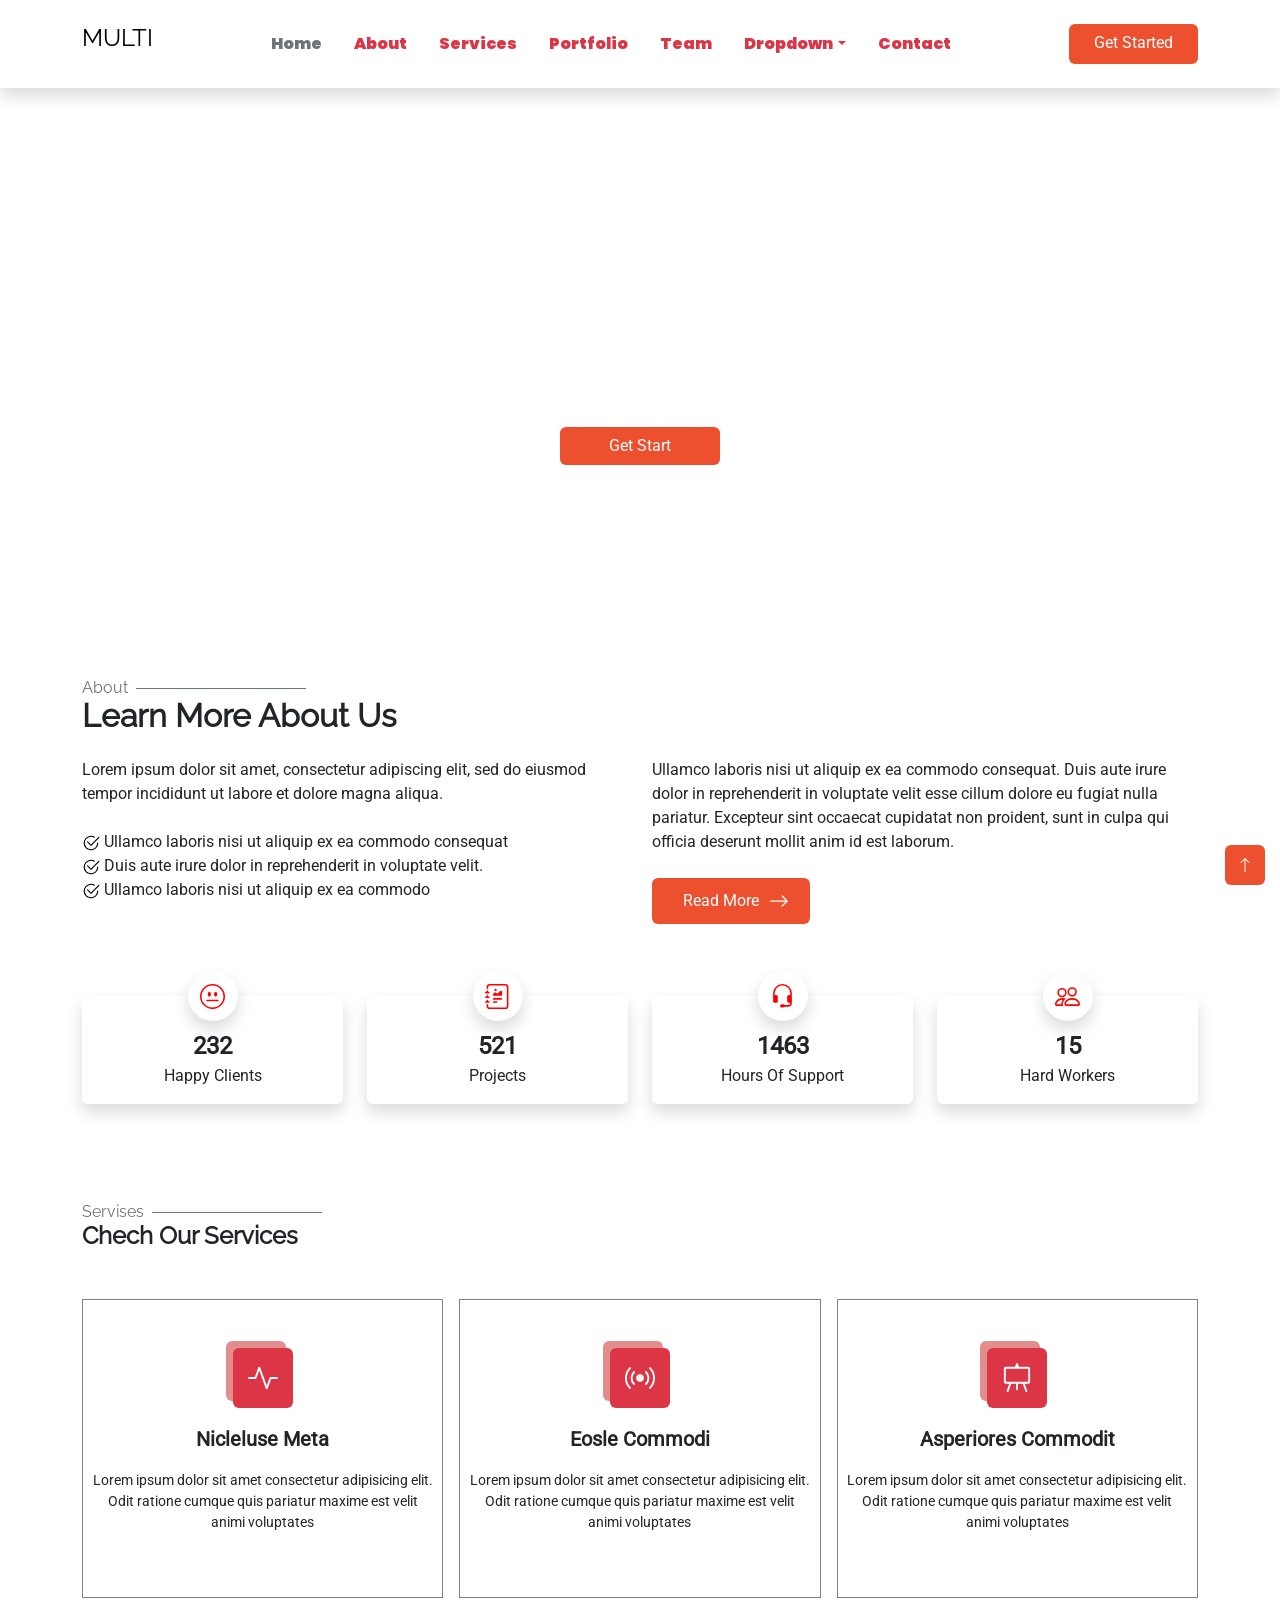
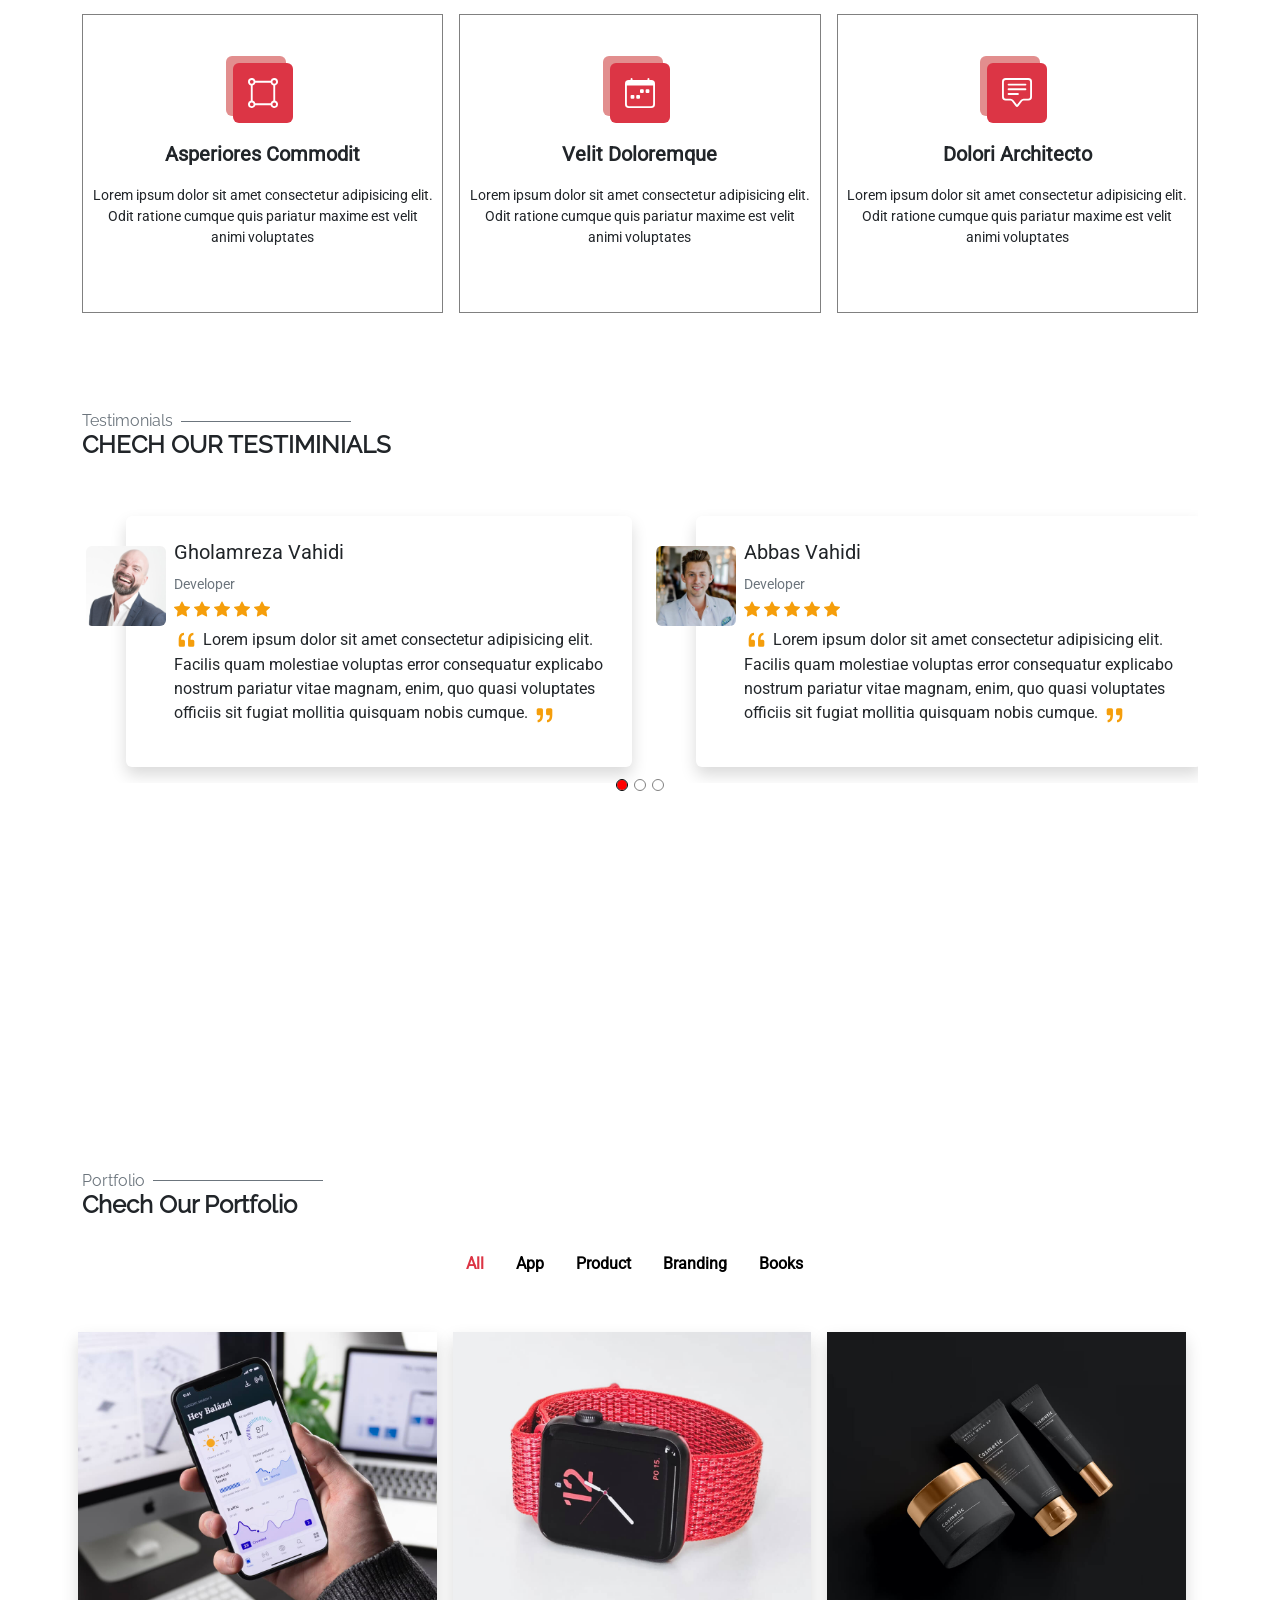
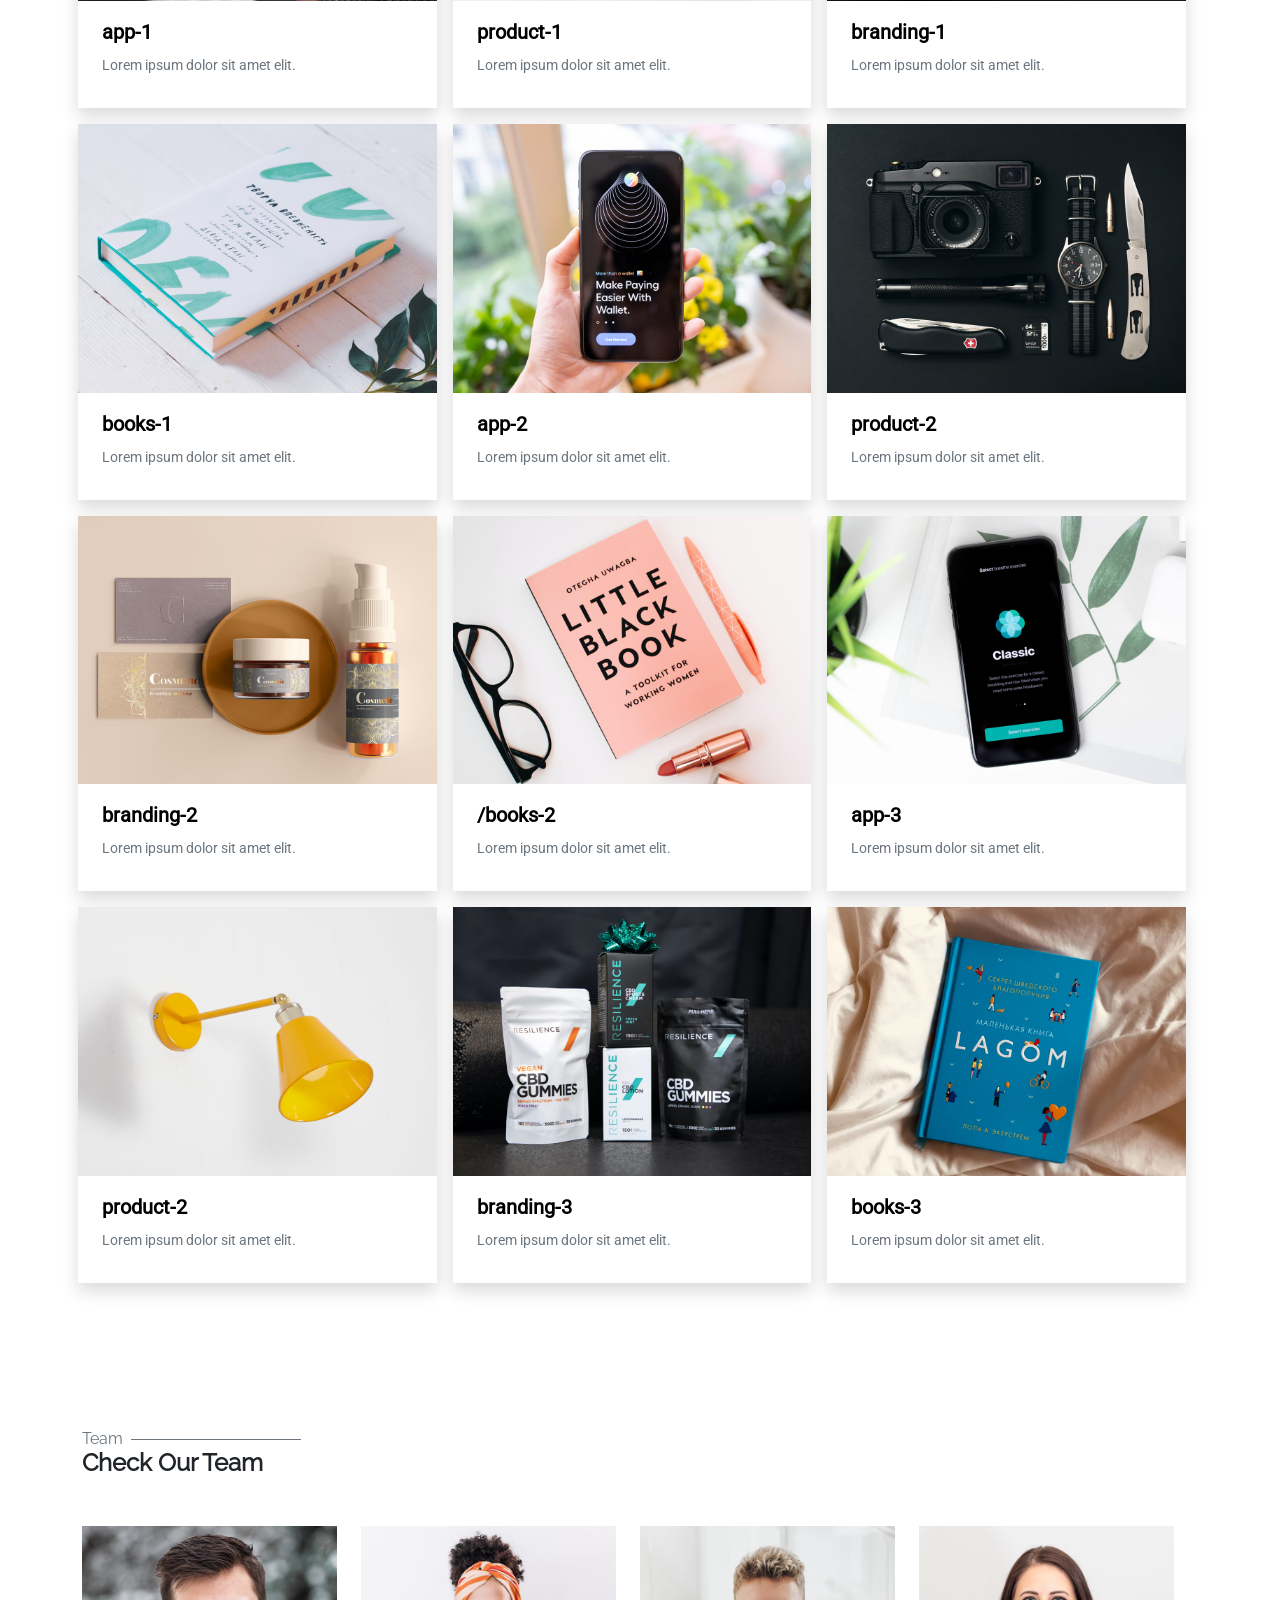
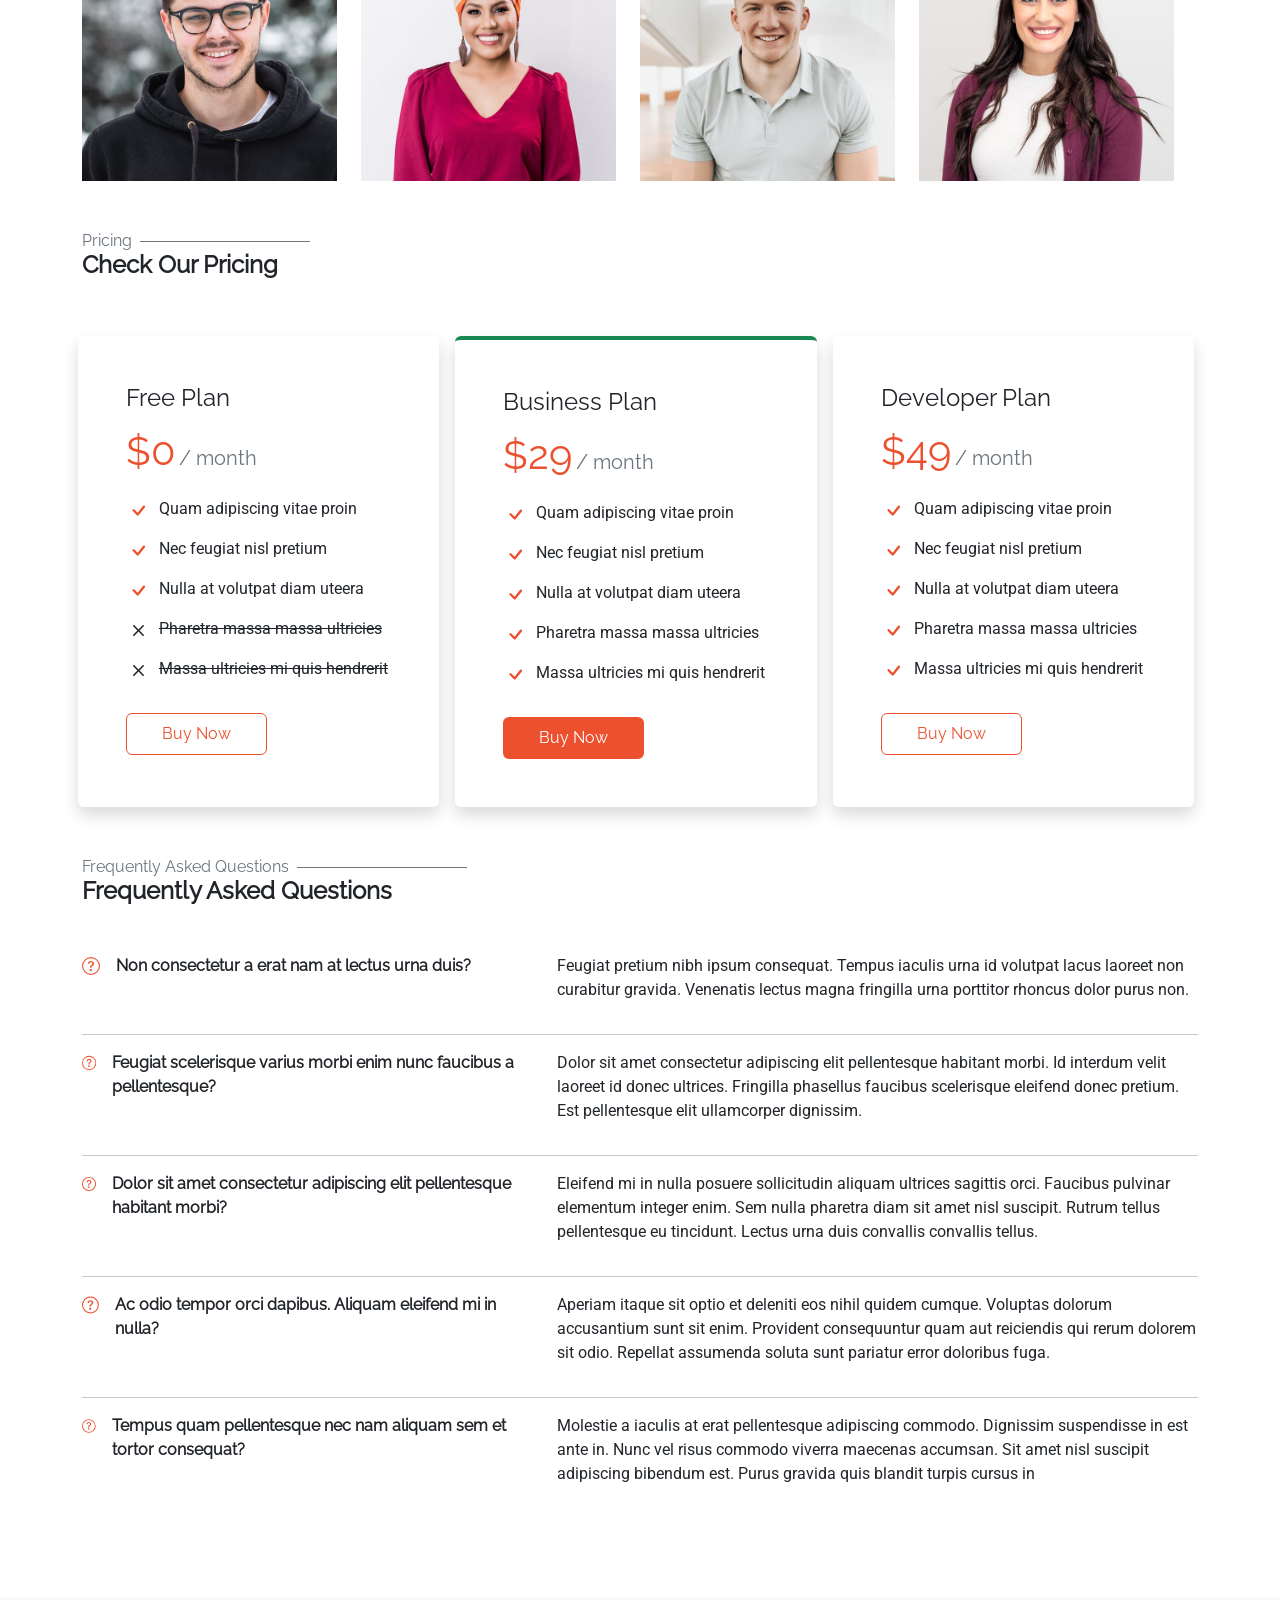
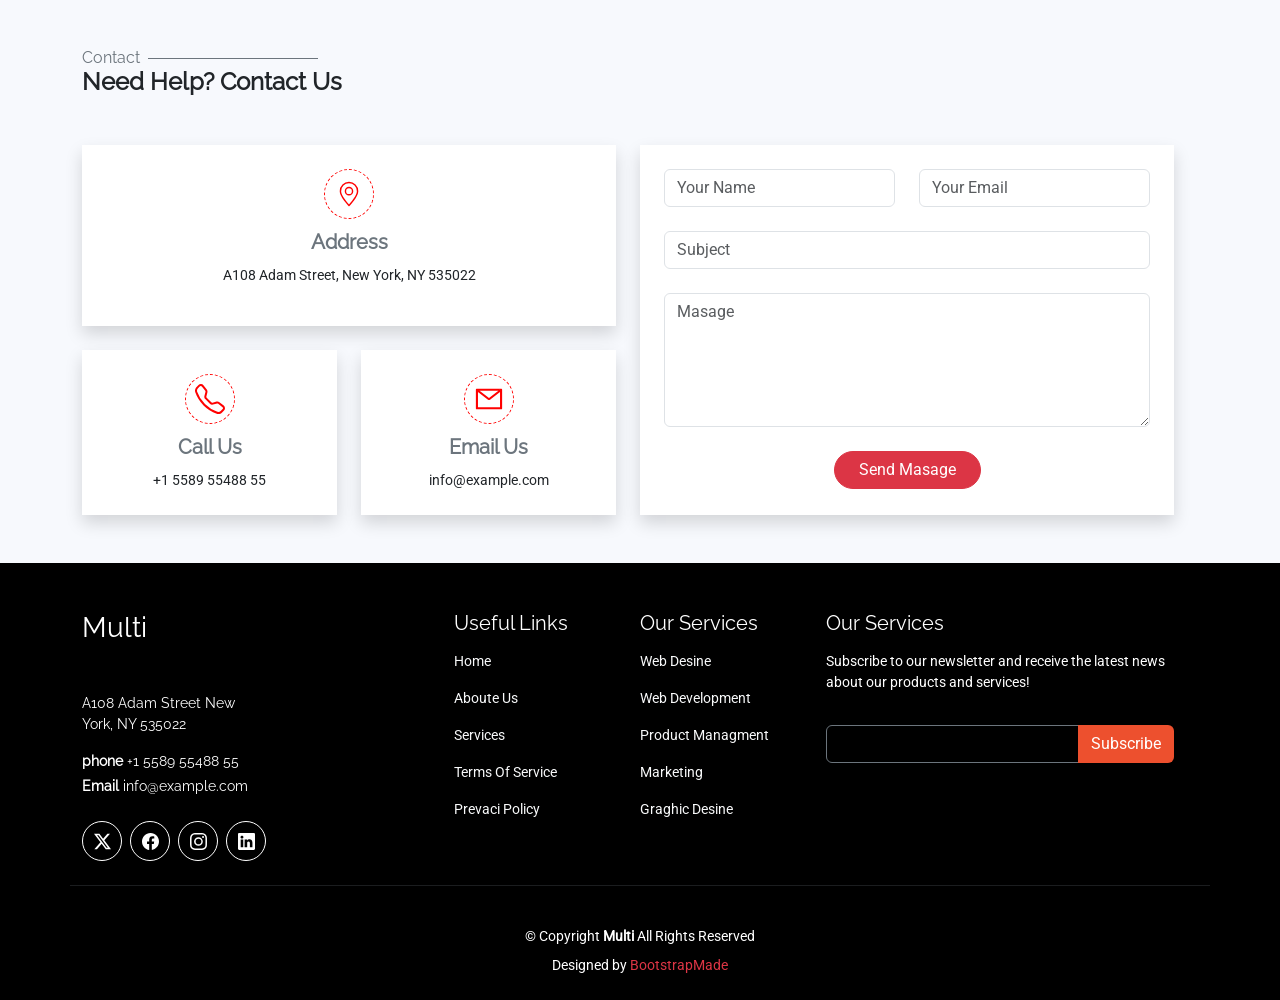
==== vahidi-project.html @ ed381977 "mainproject-bootstrap" ====
<!DOCTYPE html>
<html lang="en">

<head>
    <meta charset="UTF-8">
    <meta name="viewport" content="width=device-width, initial-scale=1.0">
    <title> vahidi_bootstrap_learning</title>
    <link rel="stylesheet" href="./assets/style/bootstrap.min.css">
    <link rel="stylesheet" href="./assets/style/mystyle.css">
    <script src="./assets/js/bootstrap.bundle.min.js"></script>
</head>

<body>
    <!-- start nav -->
    <nav class="py-4 bg-white shadow sticky-top">
        <div class="container d-flex justify-content-between">
            <a class="text-black text-decoration-none raleway" href="">
                <h4>MULTI</h4>
            </a>
            <ul class="nav text-capitalize justify-content-evenly d-none d-lg-flex poppins">
                <li class="nav-item">
                    <a class="nav-link link-danger text-secondary" href="">home</a>
                </li>
                <li class="nav-item">
                    <a class="nav-link link-danger" href="">about</a>
                </li>
                <li class="nav-item">
                    <a class="nav-link link-danger" href="">services</a>
                </li>
                <li class="nav-item">
                    <a class="nav-link link-danger" href="">portfolio</a>
                </li>
                <li class="nav-item">
                    <a class="nav-link link-danger" href="">team</a>
                </li>
                <li class="nav-item dropdown">
                    <a class="nav-link link-danger dropdown-toggle" href="" data-bs-toggle="dropdown"> dropdown</a>
                    <ul class="dropdown-menu dropdown-menu_1 px-3 g-4">
                        <li><a class="dropdown-item text-black link-success" href="">dropdown-1</a></li>
                        <li class="dropdown dropstart text-center">
                            <a class="dropdown-item text-black link-success dropdown-toggle" data-bs-toggle="dropdown"
                                href="">Deep dropdown-2</a>
                            <ul class="dropdown-menu sub_dropdown px-3 g-4">
                                <li><a class="dropdown-item text-black link-success" href="">Dropdown 1</a></li>
                                <li><a class="dropdown-item text-black link-success" href="">Dropdown 1</a></li>
                                <li><a class="dropdown-item text-black link-success" href="">Dropdown 1</a></li>
                                <li><a class="dropdown-item text-black link-success" href="">Dropdown 1</a></li>
                                <li><a class="dropdown-item text-black link-success" href="">Dropdown 1</a></li>
                            </ul>
                        </li>
                        <li><a class="dropdown-item text-black link-success" href="">dropdown-3</a></li>
                        <li><a class="dropdown-item text-black link-success" href="">dropdown-4</a></li>
                        <li><a class="dropdown-item text-black link-success" href="">dropdown-5</a></li>
                    </ul>
                </li>
                <li class="nav-item">
                    <a class="nav-link link-danger" href="">contact</a>
                </li>
            </ul>
            <a class="text-white btn green px-4 link_btn me-0" href="">Get Started</a>
    <!-- Offcanvas Sidebar -->
    <div class="offcanvas offcanvas-start w-25" id="slid_nav">
    <div class="offcanvas-header">
        <a class="text-black text-decoration-none" href="">
            <h4>MULTI</h4>
        </a>
        <button type="button" class="btn-close text-reset" data-bs-dismiss="offcanvas"></button>
    </div>
        <ul class="nav flex-column text-capitalize">
                <li class="nav-item">
                    <a class="nav-link link-danger text-secondary" href="">home</a>
                </li>
                <li class="nav-item">
                    <a class="nav-link link-danger" href="">about</a>
                </li>
                <li class="nav-item">
                    <a class="nav-link link-danger" href="">services</a>
                </li>
                <li class="nav-item">
                    <a class="nav-link link-danger" href="">portfolio</a>
                </li>
                <li class="nav-item">
                    <a class="nav-link link-danger" href="">team</a>
                </li>
                <li class="nav-item dropdown">
                    <a class="nav-link link-danger dropdown-toggle" href="" data-bs-toggle="dropdown"> dropdown</a>
                    <ul class="dropdown-menu dropdown-menu_1 px-3 g-4">
                        <li><a class="dropdown-item text-black link-success" href="">dropdown-1</a></li>
                        <li class="dropdown dropstart text-center">
                            <a class="dropdown-item text-black link-success dropdown-toggle" data-bs-toggle="dropdown"
                                href="">Deep dropdown-2</a>
                            <ul class="dropdown-menu sub_dropdown px-3 g-4">
                                <li><a class="dropdown-item text-black link-success" href="">Dropdown 1</a></li>
                                <li><a class="dropdown-item text-black link-success" href="">Dropdown 1</a></li>
                                <li><a class="dropdown-item text-black link-success" href="">Dropdown 1</a></li>
                                <li><a class="dropdown-item text-black link-success" href="">Dropdown 1</a></li>
                                <li><a class="dropdown-item text-black link-success" href="">Dropdown 1</a></li>
                            </ul>
                        </li>
                        <li><a class="dropdown-item text-black link-success" href="">dropdown-3</a></li>
                        <li><a class="dropdown-item text-black link-success" href="">dropdown-4</a></li>
                        <li><a class="dropdown-item text-black link-success" href="">dropdown-5</a></li>
                    </ul>
                </li>
                <li class="nav-item">
                    <a class="nav-link link-danger" href="">contact</a>
                </li>
        </ul>
    </div>

    <!-- Button to open the offcanvas sidebar -->
        <button class="btn d-lg-none" type="button" data-bs-toggle="offcanvas" data-bs-target="#slid_nav">
            <svg xmlns="http://www.w3.org/2000/svg" width="30" height="30" fill="#111111" class="bi bi-list" viewBox="0 0 16 16">
                <path fill-rule="evenodd" d="M2.5 12a.5.5 0 0 1 .5-.5h10a.5.5 0 0 1 0 1H3a.5.5 0 0 1-.5-.5m0-4a.5.5 0 0 1 .5-.5h10a.5.5 0 0 1 0 1H3a.5.5 0 0 1-.5-.5m0-4a.5.5 0 0 1 .5-.5h10a.5.5 0 0 1 0 1H3a.5.5 0 0 1-.5-.5"/>
            </svg>
        </button>
    </nav>
    <!-- end nav -->

    <!-- start slideshow -->
    <section id="top">
        <div id="demo" class="carousel slide" data-bs-ride="carousel">
            <!-- Indicators/dots -->
            <div class="carousel-indicators">
                <button type="button" data-bs-target="#demo" data-bs-slide-to="0" class="active"></button>
                <button type="button" data-bs-target="#demo" data-bs-slide-to="1"></button>
                <button type="button" data-bs-target="#demo" data-bs-slide-to="2"></button>
            </div>
            <!-- The slideshow/carousel -->
            <div class="carousel-inner">
                <div class="carousel-item slide_item_1 active">
                    <div class="text-white d-flex flex-column align-items-center justify-content-center h-100">
                        <h1>welcome to multi</h1>
                        <p class="py-3 col-6"> Lorem ipsum dolor sit amet, consectetur adipiscing elit, sed do eiusmod
                            tempor incididunt ut labore et dolore magna aliqua. Ut enim ad minim veniam, quis nostrud
                            exercitation ullamco laboris nisi ut aliquip ex ea commodo consequat.</p>
                        <a href="" class="btn green text-white px-5"> Get Start</a>
                    </div>
                </div>
                <div class="carousel-item slide_item_2">
                    <div class="text-white d-flex flex-column align-items-center justify-content-center h-100">
                        <h1>At vero eos et accusamus</h1>
                        <p class="py-3 col-6"> Nam libero tempore, cum soluta nobis est eligendi optio cumque nihil
                            impedit quo minus id quod maxime placeat facere possimus, omnis voluptas assumenda est,
                            omnis dolor repellendus. Temporibus autem quibusdam et aut officiis debitis aut.</p>
                        <a href="" class="btn green text-white px-5"> Get Start</a>
                    </div>
                </div>
                <div class="carousel-item slide_item_3">
                    <div class="text-white d-flex flex-column align-items-center justify-content-center h-100">
                        <h1>Temporibus autem quibusdam</h1>
                        <p class="py-3 col-6"> Lorem ipsum dolor sit amet, consectetur adipiscing elit, sed do eiusmod
                            tempor incididunt ut labore et dolore magna aliqua. Ut enim ad minim veniam, quis nostrud
                            exercitation ullamco laboris nisi ut aliquip ex ea commodo consequat.</p>
                        <a href="" class="btn green text-white px-5"> Get Start</a>
                    </div>
                </div>
            </div>
            <!-- Left and right controls/icons -->
            <button class="carousel-control-prev" type="button" data-bs-target="#demo" data-bs-slide="prev">
                <span class="carousel-control-prev-icon"></span>
            </button>
            <button class="carousel-control-next" type="button" data-bs-target="#demo" data-bs-slide="next">
                <span class="carousel-control-next-icon"></span>
            </button>
        </div>
    </section>
    <!-- start slideshow -->

    <!-- start about -->
    <section class="container py-1 py-sm-2 py-md-4 py-lg-5">
        <div class="about_title raleway">
            <div class="text-secondary d-flex align-items-center">
                <span class="pe-2">About</span>
                <span class="bg-secondary my_line d-inline-block"></span>
            </div>
            <span class="fs-2 fw-bold">Learn More About Us</span>
        </div>
        <div class="row py-4">
            <div class="col-12 col-sm-12 col-md-6 col-lg-6">
                <div>
                    <p>Lorem ipsum dolor sit amet, consectetur adipiscing elit, sed do eiusmod tempor incididunt ut labore et dolore magna aliqua.</p>
                    <ul class="mt-4 list-unstyled">
                        <li>
                            <svg xmlns="http://www.w3.org/2000/svg" width="18" height="18" fill="currentColer"
                                class="bi bi-check2-circle " viewBox="0 0 16 16">
                                <path
                                    d="M2.5 8a5.5 5.5 0 0 1 8.25-4.764.5.5 0 0 0 .5-.866A6.5 6.5 0 1 0 14.5 8a.5.5 0 0 0-1 0 5.5 5.5 0 1 1-11 0" />
                                <path
                                    d="M15.354 3.354a.5.5 0 0 0-.708-.708L8 9.293 5.354 6.646a.5.5 0 1 0-.708.708l3 3a.5.5 0 0 0 .708 0z" />
                            </svg>
                            Ullamco laboris nisi ut aliquip ex ea commodo consequat
                        </li>
                        <li>
                            <svg xmlns="http://www.w3.org/2000/svg" width="18" height="18" fill="currentColer"
                                class="bi bi-check2-circle " viewBox="0 0 16 16">
                                <path
                                    d="M2.5 8a5.5 5.5 0 0 1 8.25-4.764.5.5 0 0 0 .5-.866A6.5 6.5 0 1 0 14.5 8a.5.5 0 0 0-1 0 5.5 5.5 0 1 1-11 0" />
                                <path
                                    d="M15.354 3.354a.5.5 0 0 0-.708-.708L8 9.293 5.354 6.646a.5.5 0 1 0-.708.708l3 3a.5.5 0 0 0 .708 0z" />
                            </svg>
                            Duis aute irure dolor in reprehenderit in voluptate velit.
                        </li>
                        <li>
                            <svg xmlns="http://www.w3.org/2000/svg" width="18" height="18" fill="currentColer"
                                class="bi bi-check2-circle " viewBox="0 0 16 16">
                                <path
                                    d="M2.5 8a5.5 5.5 0 0 1 8.25-4.764.5.5 0 0 0 .5-.866A6.5 6.5 0 1 0 14.5 8a.5.5 0 0 0-1 0 5.5 5.5 0 1 1-11 0" />
                                <path
                                    d="M15.354 3.354a.5.5 0 0 0-.708-.708L8 9.293 5.354 6.646a.5.5 0 1 0-.708.708l3 3a.5.5 0 0 0 .708 0z" />
                            </svg>                         
                            Ullamco laboris nisi ut aliquip ex ea commodo
                        </li>
                    </ul>
                </div>
            </div>
            <div class="col-12 col-sm-12 col-md-6 col-lg-6">
                <p>Ullamco laboris nisi ut aliquip ex ea commodo consequat. Duis aute irure dolor in reprehenderit in voluptate velit esse cillum dolore eu fugiat nulla pariatur. Excepteur sint occaecat cupidatat non proident, sunt in culpa qui officia deserunt mollit anim id est laborum.</p>
                <button class="read_more btn mt-4 position-relative text-white d-flex align-items-center justify-content-center" href="">
                    Read More
                    <svg xmlns="http://www.w3.org/2000/svg" fill="currentColor" class="bi bi-arrow-right about_btn position-absolute" viewBox="0 0 16 16">
                        <path fill-rule="evenodd" d="M1 8a.5.5 0 0 1 .5-.5h11.793l-3.147-3.146a.5.5 0 0 1 .708-.708l4 4a.5.5 0 0 1 0 .708l-4 4a.5.5 0 0 1-.708-.708L13.293 8.5H1.5A.5.5 0 0 1 1 8" />
                    </svg>
                </button>
            </div>
        </div>
        <div class="row justify-content-center pt-5 gy-5">
            <div class="col-12 col-sm-6 col-md-4 col-lg-3">
                <div class="position-relative bg-white rounded shadow py-3 d-flex flex-column justify-content-center align-items-center">
                    <div class="top-0 translate-middle-y position-absolute icon_box rounded-circle d-flex justify-content-center align-items-center shadow">
                        <svg xmlns="http://www.w3.org/2000/svg" fill="currentColor" class="bi bi-emoji-neutral bace_icon" viewBox="0 0 16 16">
                            <path d="M8 15A7 7 0 1 1 8 1a7 7 0 0 1 0 14m0 1A8 8 0 1 0 8 0a8 8 0 0 0 0 16" />
                            <path d="M4 10.5a.5.5 0 0 0 .5.5h7a.5.5 0 0 0 0-1h-7a.5.5 0 0 0-.5.5m3-4C7 5.672 6.552 5 6 5s-1 .672-1 1.5S5.448 8 6 8s1-.672 1-1.5m4 0c0-.828-.448-1.5-1-1.5s-1 .672-1 1.5S9.448 8 10 8s1-.672 1-1.5" />
                        </svg>
                    </div>
                    <span class="fs-4 fw-bold pt-3">232</span>
                    <span>Happy Clients</span>
                </div>
            </div>
            <div class="col-12 col-sm-6 col-md-4 col-lg-3">
                <div class="position-relative bg-white rounded shadow py-3 d-flex flex-column justify-content-center align-items-center">
                    <div class="top-0 translate-middle-y position-absolute icon_box rounded-circle d-flex justify-content-center align-items-center shadow">
                        <svg xmlns="http://www.w3.org/2000/svg" fill="currentColor" class="bi bi-journal-richtext bace_icon" viewBox="0 0 16 16">
                            <path d="M7.5 3.75a.75.75 0 1 1-1.5 0 .75.75 0 0 1 1.5 0m-.861 1.542 1.33.886 1.854-1.855a.25.25 0 0 1 .289-.047L11 4.75V7a.5.5 0 0 1-.5.5h-5A.5.5 0 0 1 5 7v-.5s1.54-1.274 1.639-1.208M5 9.5a.5.5 0 0 1 .5-.5h5a.5.5 0 0 1 0 1h-5a.5.5 0 0 1-.5-.5m0 2a.5.5 0 0 1 .5-.5h2a.5.5 0 0 1 0 1h-2a.5.5 0 0 1-.5-.5"/>
                            <path d="M3 0h10a2 2 0 0 1 2 2v12a2 2 0 0 1-2 2H3a2 2 0 0 1-2-2v-1h1v1a1 1 0 0 0 1 1h10a1 1 0 0 0 1-1V2a1 1 0 0 0-1-1H3a1 1 0 0 0-1 1v1H1V2a2 2 0 0 1 2-2"/>
                            <path d="M1 5v-.5a.5.5 0 0 1 1 0V5h.5a.5.5 0 0 1 0 1h-2a.5.5 0 0 1 0-1zm0 3v-.5a.5.5 0 0 1 1 0V8h.5a.5.5 0 0 1 0 1h-2a.5.5 0 0 1 0-1zm0 3v-.5a.5.5 0 0 1 1 0v.5h.5a.5.5 0 0 1 0 1h-2a.5.5 0 0 1 0-1z"/>
                        </svg>
                    </div>
                    <span class="fs-4 fw-bold pt-3">521</span>
                    <span>Projects</span>
                </div>
            </div>
            <div class="col-12 col-sm-6 col-md-4 col-lg-3">
                <div class="position-relative bg-white rounded shadow py-3 d-flex flex-column justify-content-center align-items-center">
                    <div class="top-0 translate-middle-y position-absolute icon_box rounded-circle d-flex justify-content-center align-items-center shadow">
                        <svg xmlns="http://www.w3.org/2000/svg" fill="currentColor" class="bi bi-headset bace_icon" viewBox="0 0 16 16">
                            <path d="M8 1a5 5 0 0 0-5 5v1h1a1 1 0 0 1 1 1v3a1 1 0 0 1-1 1H3a1 1 0 0 1-1-1V6a6 6 0 1 1 12 0v6a2.5 2.5 0 0 1-2.5 2.5H9.366a1 1 0 0 1-.866.5h-1a1 1 0 1 1 0-2h1a1 1 0 0 1 .866.5H11.5A1.5 1.5 0 0 0 13 12h-1a1 1 0 0 1-1-1V8a1 1 0 0 1 1-1h1V6a5 5 0 0 0-5-5"/>
                        </svg>
                    </div>
                    <span class="fs-4 fw-bold pt-3">1463</span>
                    <span>Hours Of Support</span>
                </div>
            </div>
            <div class="col-12 col-sm-6 col-md-4 col-lg-3">
                <div class="position-relative bg-white rounded shadow py-3 d-flex flex-column justify-content-center align-items-center">
                    <div class="top-0 translate-middle-y position-absolute icon_box rounded-circle d-flex justify-content-center align-items-center shadow">
                        <svg xmlns="http://www.w3.org/2000/svg" fill="currentColor" class="bi bi-people bace_icon" viewBox="0 0 16 16">
                            <path d="M15 14s1 0 1-1-1-4-5-4-5 3-5 4 1 1 1 1zm-7.978-1L7 12.996c.001-.264.167-1.03.76-1.72C8.312 10.629 9.282 10 11 10c1.717 0 2.687.63 3.24 1.276.593.69.758 1.457.76 1.72l-.008.002-.014.002zM11 7a2 2 0 1 0 0-4 2 2 0 0 0 0 4m3-2a3 3 0 1 1-6 0 3 3 0 0 1 6 0M6.936 9.28a6 6 0 0 0-1.23-.247A7 7 0 0 0 5 9c-4 0-5 3-5 4q0 1 1 1h4.216A2.24 2.24 0 0 1 5 13c0-1.01.377-2.042 1.09-2.904.243-.294.526-.569.846-.816M4.92 10A5.5 5.5 0 0 0 4 13H1c0-.26.164-1.03.76-1.724.545-.636 1.492-1.256 3.16-1.275ZM1.5 5.5a3 3 0 1 1 6 0 3 3 0 0 1-6 0m3-2a2 2 0 1 0 0 4 2 2 0 0 0 0-4"/>
                        </svg>
                    </div>
                    <span class="fs-4 fw-bold pt-3">15</span>
                    <span>Hard Workers</span>
                </div>
            </div>
        </div>
    </section>
    <!-- end about -->

    <!-- start service -->
    <section>
        <div class="container py-1 py-sm-2 py-md-4 py-lg-5">
            <div class="about_title raleway">
                <div class="text-secondary d-flex align-items-center">
                    <span class="pe-2">Servises</span>
                    <span class="bg-secondary my_line d-inline-block"></span>
                </div>
                <span class="fs-4 fw-bold">Chech Our Services</span>
            </div>
            <div class="row g-3 pt-5">
                <div class="col-12 col-sm-12 col-md-6 col-lg-4">
                    <div class="service_item d-flex flex-column align-items-center bg-white py-5 px-2 text-center">
                        <div
                            class="service_icon_box bg-danger rounded d-flex justify-content-center align-items-center text-white">
                            <svg xmlns="http://www.w3.org/2000/svg" width="30" height="30" fill="currentColor"
                                class="bi bi-activity" viewBox="0 0 16 16">
                                <path fill-rule="evenodd"
                                    d="M6 2a.5.5 0 0 1 .47.33L10 12.036l1.53-4.208A.5.5 0 0 1 12 7.5h3.5a.5.5 0 0 1 0 1h-3.15l-1.88 5.17a.5.5 0 0 1-.94 0L6 3.964 4.47 8.171A.5.5 0 0 1 4 8.5H.5a.5.5 0 0 1 0-1h3.15l1.88-5.17A.5.5 0 0 1 6 2" />
                            </svg>
                        </div>
                        <span class="py-3 fs-5 fw-bold">Nicleluse Meta </span>
                        <p class="small">Lorem ipsum dolor sit amet consectetur adipisicing elit. Odit ratione cumque
                            quis pariatur maxime est velit animi voluptates </p>
                    </div>
                </div>
                <div class="col-12 col-sm-12 col-md-6 col-lg-4">
                    <div class="service_item d-flex flex-column align-items-center bg-white py-5 px-2 text-center">
                        <div
                            class="service_icon_box bg-danger rounded d-flex justify-content-center align-items-center text-white">
                            <svg xmlns="http://www.w3.org/2000/svg" width="30" height="30" fill="currentColor" class="bi bi-broadcast" viewBox="0 0 16 16">
                                <path d="M3.05 3.05a7 7 0 0 0 0 9.9.5.5 0 0 1-.707.707 8 8 0 0 1 0-11.314.5.5 0 0 1 .707.707m2.122 2.122a4 4 0 0 0 0 5.656.5.5 0 1 1-.708.708 5 5 0 0 1 0-7.072.5.5 0 0 1 .708.708m5.656-.708a.5.5 0 0 1 .708 0 5 5 0 0 1 0 7.072.5.5 0 1 1-.708-.708 4 4 0 0 0 0-5.656.5.5 0 0 1 0-.708m2.122-2.12a.5.5 0 0 1 .707 0 8 8 0 0 1 0 11.313.5.5 0 0 1-.707-.707 7 7 0 0 0 0-9.9.5.5 0 0 1 0-.707zM10 8a2 2 0 1 1-4 0 2 2 0 0 1 4 0"/>
                            </svg>
                        </div>
                        <span class="py-3 fs-5 fw-bold">Eosle Commodi </span>
                        <p class="small">Lorem ipsum dolor sit amet consectetur adipisicing elit. Odit ratione cumque
                            quis pariatur maxime est velit animi voluptates </p>
                    </div>
                </div>
                <div class="col-12 col-sm-12 col-md-6 col-lg-4">
                    <div class="service_item d-flex flex-column align-items-center bg-white py-5 px-2 text-center">
                        <div
                            class="service_icon_box bg-danger rounded d-flex justify-content-center align-items-center text-white">
                            <svg xmlns="http://www.w3.org/2000/svg" width="30" height="30" fill="currentColor" class="bi bi-easel" viewBox="0 0 16 16">
                                <path d="M8 0a.5.5 0 0 1 .473.337L9.046 2H14a1 1 0 0 1 1 1v7a1 1 0 0 1-1 1h-1.85l1.323 3.837a.5.5 0 1 1-.946.326L11.092 11H8.5v3a.5.5 0 0 1-1 0v-3H4.908l-1.435 4.163a.5.5 0 1 1-.946-.326L3.85 11H2a1 1 0 0 1-1-1V3a1 1 0 0 1 1-1h4.954L7.527.337A.5.5 0 0 1 8 0M2 3v7h12V3z"/>
                            </svg>
                        </div>
                        <span class="py-3 fs-5 fw-bold">Asperiores Commodit </span>
                        <p class="small">Lorem ipsum dolor sit amet consectetur adipisicing elit. Odit ratione cumque
                            quis pariatur maxime est velit animi voluptates </p>
                    </div>
                </div>
                <div class="col-12 col-sm-12 col-md-6 col-lg-4">
                    <div class="service_item d-flex flex-column align-items-center bg-white py-5 px-2 text-center">
                        <div
                            class="service_icon_box bg-danger rounded d-flex justify-content-center align-items-center text-white">
                            <svg xmlns="http://www.w3.org/2000/svg" width="30" height="30" fill="currentColor" class="bi bi-bounding-box-circles" viewBox="0 0 16 16">
                                <path d="M2 1a1 1 0 1 0 0 2 1 1 0 0 0 0-2M0 2a2 2 0 0 1 3.937-.5h8.126A2 2 0 1 1 14.5 3.937v8.126a2 2 0 1 1-2.437 2.437H3.937A2 2 0 1 1 1.5 12.063V3.937A2 2 0 0 1 0 2m2.5 1.937v8.126c.703.18 1.256.734 1.437 1.437h8.126a2 2 0 0 1 1.437-1.437V3.937A2 2 0 0 1 12.063 2.5H3.937A2 2 0 0 1 2.5 3.937M14 1a1 1 0 1 0 0 2 1 1 0 0 0 0-2M2 13a1 1 0 1 0 0 2 1 1 0 0 0 0-2m12 0a1 1 0 1 0 0 2 1 1 0 0 0 0-2"/>
                            </svg>
                        </div>
                        <span class="py-3 fs-5 fw-bold">Asperiores Commodit </span>
                        <p class="small">Lorem ipsum dolor sit amet consectetur adipisicing elit. Odit ratione cumque
                            quis pariatur maxime est velit animi voluptates </p>
                    </div>
                </div>
                <div class="col-12 col-sm-12 col-md-6 col-lg-4">
                    <div class="service_item d-flex flex-column align-items-center bg-white py-5 px-2 text-center">
                        <div
                            class="service_icon_box bg-danger rounded d-flex justify-content-center align-items-center text-white">
                            <svg xmlns="http://www.w3.org/2000/svg" width="30" height="30" fill="currentColor" class="bi bi-calendar-week" viewBox="0 0 16 16">
                                <path d="M11 6.5a.5.5 0 0 1 .5-.5h1a.5.5 0 0 1 .5.5v1a.5.5 0 0 1-.5.5h-1a.5.5 0 0 1-.5-.5zm-3 0a.5.5 0 0 1 .5-.5h1a.5.5 0 0 1 .5.5v1a.5.5 0 0 1-.5.5h-1a.5.5 0 0 1-.5-.5zm-5 3a.5.5 0 0 1 .5-.5h1a.5.5 0 0 1 .5.5v1a.5.5 0 0 1-.5.5h-1a.5.5 0 0 1-.5-.5zm3 0a.5.5 0 0 1 .5-.5h1a.5.5 0 0 1 .5.5v1a.5.5 0 0 1-.5.5h-1a.5.5 0 0 1-.5-.5z"/>
                                <path d="M3.5 0a.5.5 0 0 1 .5.5V1h8V.5a.5.5 0 0 1 1 0V1h1a2 2 0 0 1 2 2v11a2 2 0 0 1-2 2H2a2 2 0 0 1-2-2V3a2 2 0 0 1 2-2h1V.5a.5.5 0 0 1 .5-.5M1 4v10a1 1 0 0 0 1 1h12a1 1 0 0 0 1-1V4z"/>
                            </svg>
                        </div>
                        <span class="py-3 fs-5 fw-bold">Velit Doloremque </span>
                        <p class="small">Lorem ipsum dolor sit amet consectetur adipisicing elit. Odit ratione cumque
                            quis pariatur maxime est velit animi voluptates </p>
                    </div>
                </div>
                <div class="col-12 col-sm-12 col-md-6 col-lg-4">
                    <div class="service_item d-flex flex-column align-items-center bg-white py-5 px-2 text-center">
                        <div
                            class="service_icon_box bg-danger rounded d-flex justify-content-center align-items-center text-white">
                            <svg xmlns="http://www.w3.org/2000/svg" width="30" height="30" fill="currentColor" class="bi bi-chat-square-text" viewBox="0 0 16 16">
                                <path d="M14 1a1 1 0 0 1 1 1v8a1 1 0 0 1-1 1h-2.5a2 2 0 0 0-1.6.8L8 14.333 6.1 11.8a2 2 0 0 0-1.6-.8H2a1 1 0 0 1-1-1V2a1 1 0 0 1 1-1zM2 0a2 2 0 0 0-2 2v8a2 2 0 0 0 2 2h2.5a1 1 0 0 1 .8.4l1.9 2.533a1 1 0 0 0 1.6 0l1.9-2.533a1 1 0 0 1 .8-.4H14a2 2 0 0 0 2-2V2a2 2 0 0 0-2-2z"/>
                                <path d="M3 3.5a.5.5 0 0 1 .5-.5h9a.5.5 0 0 1 0 1h-9a.5.5 0 0 1-.5-.5M3 6a.5.5 0 0 1 .5-.5h9a.5.5 0 0 1 0 1h-9A.5.5 0 0 1 3 6m0 2.5a.5.5 0 0 1 .5-.5h5a.5.5 0 0 1 0 1h-5a.5.5 0 0 1-.5-.5"/>
                            </svg>
                        </div>
                        <span class="py-3 fs-5 fw-bold">Dolori Architecto </span>
                        <p class="small">Lorem ipsum dolor sit amet consectetur adipisicing elit. Odit ratione cumque
                            quis pariatur maxime est velit animi voluptates </p>
                    </div>
                </div>
            </div>
        </div>
    </section>
    <!-- end service -->

    <!-- start testi -->
    <section class="Testimonials py-5">
        <div class="container">
            <div class="about_title raleway">
                <div class="text-secondary d-flex align-items-center">
                    <span class="pe-2">Testimonials</span>
                    <span class="bg-secondary my_line d-inline-block"></span>
                </div>
                <span class="fs-4 fw-bold">CHECH OUR TESTIMINIALS</span>
            </div>
            <!-- Carousel -->
            <div id="demo" class="carousel slide py-4 testi-slider" data-bs-ride="carousel">
                <!-- Indicators/dots -->
                <div class="carousel-indicators">
                    <button type="button" data-bs-target="#demo" data-bs-slide-to="0" class="active"></button>
                    <button type="button" data-bs-target="#demo" data-bs-slide-to="1"></button>
                    <button type="button" data-bs-target="#demo" data-bs-slide-to="2"></button>
                </div>
                <!-- The slideshow/carousel -->
                <div class="carousel-inner">
                    <div class="carousel-item active">
                        <div class="row">
                            <div class="col-12 col-sm-12 col-md-6 g-3">
                                <div class="bg-white ms-5 position-relative my-3 ps-5 pe-4 shadow rounded py-4">
                                    <img class="position-absolute start-0 translate-middle-x rounded"
                                        src="assets/img/testimonials-1.jpg" alt="">
                                    <h5> Gholamreza Vahidi</h5>
                                    <span class="text-secondary small">Developer</span>
                                    <div>
                                        <svg xmlns="http://www.w3.org/2000/svg" width="16" height="16" fill="#f59e0b"
                                            class="bi bi-star-fill" viewBox="0 0 16 16">
                                            <path
                                                d="M3.612 15.443c-.386.198-.824-.149-.746-.592l.83-4.73L.173 6.765c-.329-.314-.158-.888.283-.95l4.898-.696L7.538.792c.197-.39.73-.39.927 0l2.184 4.327 4.898.696c.441.062.612.636.282.95l-3.522 3.356.83 4.73c.078.443-.36.79-.746.592L8 13.187l-4.389 2.256z" />
                                        </svg>
                                        <svg xmlns="http://www.w3.org/2000/svg" width="16" height="16" fill="#f59e0b"
                                            class="bi bi-star-fill" viewBox="0 0 16 16">
                                            <path
                                                d="M3.612 15.443c-.386.198-.824-.149-.746-.592l.83-4.73L.173 6.765c-.329-.314-.158-.888.283-.95l4.898-.696L7.538.792c.197-.39.73-.39.927 0l2.184 4.327 4.898.696c.441.062.612.636.282.95l-3.522 3.356.83 4.73c.078.443-.36.79-.746.592L8 13.187l-4.389 2.256z" />
                                        </svg>
                                        <svg xmlns="http://www.w3.org/2000/svg" width="16" height="16" fill="#f59e0b"
                                            class="bi bi-star-fill" viewBox="0 0 16 16">
                                            <path
                                                d="M3.612 15.443c-.386.198-.824-.149-.746-.592l.83-4.73L.173 6.765c-.329-.314-.158-.888.283-.95l4.898-.696L7.538.792c.197-.39.73-.39.927 0l2.184 4.327 4.898.696c.441.062.612.636.282.95l-3.522 3.356.83 4.73c.078.443-.36.79-.746.592L8 13.187l-4.389 2.256z" />
                                        </svg>
                                        <svg xmlns="http://www.w3.org/2000/svg" width="16" height="16" fill="#f59e0b"
                                            class="bi bi-star-fill" viewBox="0 0 16 16">
                                            <path
                                                d="M3.612 15.443c-.386.198-.824-.149-.746-.592l.83-4.73L.173 6.765c-.329-.314-.158-.888.283-.95l4.898-.696L7.538.792c.197-.39.73-.39.927 0l2.184 4.327 4.898.696c.441.062.612.636.282.95l-3.522 3.356.83 4.73c.078.443-.36.79-.746.592L8 13.187l-4.389 2.256z" />
                                        </svg>
                                        <svg xmlns="http://www.w3.org/2000/svg" width="16" height="16" fill="#f59e0b"
                                            class="bi bi-star-fill" viewBox="0 0 16 16">
                                            <path
                                                d="M3.612 15.443c-.386.198-.824-.149-.746-.592l.83-4.73L.173 6.765c-.329-.314-.158-.888.283-.95l4.898-.696L7.538.792c.197-.39.73-.39.927 0l2.184 4.327 4.898.696c.441.062.612.636.282.95l-3.522 3.356.83 4.73c.078.443-.36.79-.746.592L8 13.187l-4.389 2.256z" />
                                        </svg>
                                    </div>
                                    <p class="pt-2">
                                        <svg xmlns="http://www.w3.org/2000/svg" width="25" height="25" fill="#f59e0b"
                                            class="bi bi-quote" viewBox="0 0 16 16">
                                            <path
                                                d="M12 12a1 1 0 0 0 1-1V8.558a1 1 0 0 0-1-1h-1.388q0-.527.062-1.054.093-.558.31-.992t.559-.683q.34-.279.868-.279V3q-.868 0-1.52.372a3.3 3.3 0 0 0-1.085.992 4.9 4.9 0 0 0-.62 1.458A7.7 7.7 0 0 0 9 7.558V11a1 1 0 0 0 1 1zm-6 0a1 1 0 0 0 1-1V8.558a1 1 0 0 0-1-1H4.612q0-.527.062-1.054.094-.558.31-.992.217-.434.559-.683.34-.279.868-.279V3q-.868 0-1.52.372a3.3 3.3 0 0 0-1.085.992 4.9 4.9 0 0 0-.62 1.458A7.7 7.7 0 0 0 3 7.558V11a1 1 0 0 0 1 1z" />
                                        </svg>
                                        Lorem ipsum dolor sit amet consectetur adipisicing elit. Facilis quam molestiae
                                        voluptas error consequatur explicabo nostrum pariatur vitae magnam, enim, quo
                                        quasi voluptates officiis sit fugiat mollitia quisquam nobis cumque.
                                        <svg xmlns="http://www.w3.org/2000/svg" width="25" height="25" fill="#f59e0b"
                                            class="bi bi-quote rotate_180" viewBox="0 0 16 16">
                                            <path
                                                d="M12 12a1 1 0 0 0 1-1V8.558a1 1 0 0 0-1-1h-1.388q0-.527.062-1.054.093-.558.31-.992t.559-.683q.34-.279.868-.279V3q-.868 0-1.52.372a3.3 3.3 0 0 0-1.085.992 4.9 4.9 0 0 0-.62 1.458A7.7 7.7 0 0 0 9 7.558V11a1 1 0 0 0 1 1zm-6 0a1 1 0 0 0 1-1V8.558a1 1 0 0 0-1-1H4.612q0-.527.062-1.054.094-.558.31-.992.217-.434.559-.683.34-.279.868-.279V3q-.868 0-1.52.372a3.3 3.3 0 0 0-1.085.992 4.9 4.9 0 0 0-.62 1.458A7.7 7.7 0 0 0 3 7.558V11a1 1 0 0 0 1 1z" />
                                        </svg>
                                    </p>
                                </div>
                            </div>
                            <div class="col-12 col-sm-12 col-md-6 g-3">
                                <div class="bg-white ms-5 position-relative my-3 ps-5 pe-4 shadow rounded py-4">
                                    <img class="position-absolute start-0 translate-middle-x rounded"
                                        src="assets/img/testimonials-4.jpg" alt="">
                                    <h5> Abbas Vahidi</h5>
                                    <span class="text-secondary small">Developer</span>
                                    <div>
                                        <svg xmlns="http://www.w3.org/2000/svg" width="16" height="16" fill="#f59e0b"
                                            class="bi bi-star-fill" viewBox="0 0 16 16">
                                            <path
                                                d="M3.612 15.443c-.386.198-.824-.149-.746-.592l.83-4.73L.173 6.765c-.329-.314-.158-.888.283-.95l4.898-.696L7.538.792c.197-.39.73-.39.927 0l2.184 4.327 4.898.696c.441.062.612.636.282.95l-3.522 3.356.83 4.73c.078.443-.36.79-.746.592L8 13.187l-4.389 2.256z" />
                                        </svg>
                                        <svg xmlns="http://www.w3.org/2000/svg" width="16" height="16" fill="#f59e0b"
                                            class="bi bi-star-fill" viewBox="0 0 16 16">
                                            <path
                                                d="M3.612 15.443c-.386.198-.824-.149-.746-.592l.83-4.73L.173 6.765c-.329-.314-.158-.888.283-.95l4.898-.696L7.538.792c.197-.39.73-.39.927 0l2.184 4.327 4.898.696c.441.062.612.636.282.95l-3.522 3.356.83 4.73c.078.443-.36.79-.746.592L8 13.187l-4.389 2.256z" />
                                        </svg>
                                        <svg xmlns="http://www.w3.org/2000/svg" width="16" height="16" fill="#f59e0b"
                                            class="bi bi-star-fill" viewBox="0 0 16 16">
                                            <path
                                                d="M3.612 15.443c-.386.198-.824-.149-.746-.592l.83-4.73L.173 6.765c-.329-.314-.158-.888.283-.95l4.898-.696L7.538.792c.197-.39.73-.39.927 0l2.184 4.327 4.898.696c.441.062.612.636.282.95l-3.522 3.356.83 4.73c.078.443-.36.79-.746.592L8 13.187l-4.389 2.256z" />
                                        </svg>
                                        <svg xmlns="http://www.w3.org/2000/svg" width="16" height="16" fill="#f59e0b"
                                            class="bi bi-star-fill" viewBox="0 0 16 16">
                                            <path
                                                d="M3.612 15.443c-.386.198-.824-.149-.746-.592l.83-4.73L.173 6.765c-.329-.314-.158-.888.283-.95l4.898-.696L7.538.792c.197-.39.73-.39.927 0l2.184 4.327 4.898.696c.441.062.612.636.282.95l-3.522 3.356.83 4.73c.078.443-.36.79-.746.592L8 13.187l-4.389 2.256z" />
                                        </svg>
                                        <svg xmlns="http://www.w3.org/2000/svg" width="16" height="16" fill="#f59e0b"
                                            class="bi bi-star-fill" viewBox="0 0 16 16">
                                            <path
                                                d="M3.612 15.443c-.386.198-.824-.149-.746-.592l.83-4.73L.173 6.765c-.329-.314-.158-.888.283-.95l4.898-.696L7.538.792c.197-.39.73-.39.927 0l2.184 4.327 4.898.696c.441.062.612.636.282.95l-3.522 3.356.83 4.73c.078.443-.36.79-.746.592L8 13.187l-4.389 2.256z" />
                                        </svg>
                                    </div>
                                    <p class="pt-2">
                                        <svg xmlns="http://www.w3.org/2000/svg" width="25" height="25" fill="#f59e0b"
                                            class="bi bi-quote" viewBox="0 0 16 16">
                                            <path
                                                d="M12 12a1 1 0 0 0 1-1V8.558a1 1 0 0 0-1-1h-1.388q0-.527.062-1.054.093-.558.31-.992t.559-.683q.34-.279.868-.279V3q-.868 0-1.52.372a3.3 3.3 0 0 0-1.085.992 4.9 4.9 0 0 0-.62 1.458A7.7 7.7 0 0 0 9 7.558V11a1 1 0 0 0 1 1zm-6 0a1 1 0 0 0 1-1V8.558a1 1 0 0 0-1-1H4.612q0-.527.062-1.054.094-.558.31-.992.217-.434.559-.683.34-.279.868-.279V3q-.868 0-1.52.372a3.3 3.3 0 0 0-1.085.992 4.9 4.9 0 0 0-.62 1.458A7.7 7.7 0 0 0 3 7.558V11a1 1 0 0 0 1 1z" />
                                        </svg>
                                        Lorem ipsum dolor sit amet consectetur adipisicing elit. Facilis quam molestiae
                                        voluptas error consequatur explicabo nostrum pariatur vitae magnam, enim, quo
                                        quasi voluptates officiis sit fugiat mollitia quisquam nobis cumque.
                                        <svg xmlns="http://www.w3.org/2000/svg" width="25" height="25" fill="#f59e0b"
                                            class="bi bi-quote rotate_180" viewBox="0 0 16 16">
                                            <path
                                                d="M12 12a1 1 0 0 0 1-1V8.558a1 1 0 0 0-1-1h-1.388q0-.527.062-1.054.093-.558.31-.992t.559-.683q.34-.279.868-.279V3q-.868 0-1.52.372a3.3 3.3 0 0 0-1.085.992 4.9 4.9 0 0 0-.62 1.458A7.7 7.7 0 0 0 9 7.558V11a1 1 0 0 0 1 1zm-6 0a1 1 0 0 0 1-1V8.558a1 1 0 0 0-1-1H4.612q0-.527.062-1.054.094-.558.31-.992.217-.434.559-.683.34-.279.868-.279V3q-.868 0-1.52.372a3.3 3.3 0 0 0-1.085.992 4.9 4.9 0 0 0-.62 1.458A7.7 7.7 0 0 0 3 7.558V11a1 1 0 0 0 1 1z" />
                                        </svg>
                                    </p>
                                </div>
                            </div>
                        </div>
                    </div>
                    <div class="carousel-item">
                        <div class="row">
                            <div class="col-12 col-sm-12 col-md-6 g-3">
                                <div class="bg-white ms-5 position-relative my-3 ps-5 pe-4 shadow rounded py-4">
                                    <img class="position-absolute start-0 translate-middle-x rounded"
                                        src="assets/img/team-1.jpg" alt="">
                                    <h5> Maryam Ruuhi</h5>
                                    <span class="text-secondary small">Indecator</span>
                                    <div>
                                        <svg xmlns="http://www.w3.org/2000/svg" width="16" height="16" fill="#f59e0b"
                                            class="bi bi-star-fill" viewBox="0 0 16 16">
                                            <path
                                                d="M3.612 15.443c-.386.198-.824-.149-.746-.592l.83-4.73L.173 6.765c-.329-.314-.158-.888.283-.95l4.898-.696L7.538.792c.197-.39.73-.39.927 0l2.184 4.327 4.898.696c.441.062.612.636.282.95l-3.522 3.356.83 4.73c.078.443-.36.79-.746.592L8 13.187l-4.389 2.256z" />
                                        </svg>
                                        <svg xmlns="http://www.w3.org/2000/svg" width="16" height="16" fill="#f59e0b"
                                            class="bi bi-star-fill" viewBox="0 0 16 16">
                                            <path
                                                d="M3.612 15.443c-.386.198-.824-.149-.746-.592l.83-4.73L.173 6.765c-.329-.314-.158-.888.283-.95l4.898-.696L7.538.792c.197-.39.73-.39.927 0l2.184 4.327 4.898.696c.441.062.612.636.282.95l-3.522 3.356.83 4.73c.078.443-.36.79-.746.592L8 13.187l-4.389 2.256z" />
                                        </svg>
                                        <svg xmlns="http://www.w3.org/2000/svg" width="16" height="16" fill="#f59e0b"
                                            class="bi bi-star-fill" viewBox="0 0 16 16">
                                            <path
                                                d="M3.612 15.443c-.386.198-.824-.149-.746-.592l.83-4.73L.173 6.765c-.329-.314-.158-.888.283-.95l4.898-.696L7.538.792c.197-.39.73-.39.927 0l2.184 4.327 4.898.696c.441.062.612.636.282.95l-3.522 3.356.83 4.73c.078.443-.36.79-.746.592L8 13.187l-4.389 2.256z" />
                                        </svg>
                                        <svg xmlns="http://www.w3.org/2000/svg" width="16" height="16" fill="#f59e0b"
                                            class="bi bi-star-fill" viewBox="0 0 16 16">
                                            <path
                                                d="M3.612 15.443c-.386.198-.824-.149-.746-.592l.83-4.73L.173 6.765c-.329-.314-.158-.888.283-.95l4.898-.696L7.538.792c.197-.39.73-.39.927 0l2.184 4.327 4.898.696c.441.062.612.636.282.95l-3.522 3.356.83 4.73c.078.443-.36.79-.746.592L8 13.187l-4.389 2.256z" />
                                        </svg>
                                        <svg xmlns="http://www.w3.org/2000/svg" width="16" height="16" fill="#f59e0b"
                                            class="bi bi-star-fill" viewBox="0 0 16 16">
                                            <path
                                                d="M3.612 15.443c-.386.198-.824-.149-.746-.592l.83-4.73L.173 6.765c-.329-.314-.158-.888.283-.95l4.898-.696L7.538.792c.197-.39.73-.39.927 0l2.184 4.327 4.898.696c.441.062.612.636.282.95l-3.522 3.356.83 4.73c.078.443-.36.79-.746.592L8 13.187l-4.389 2.256z" />
                                        </svg>
                                    </div>
                                    <p class="pt-2">
                                        <svg xmlns="http://www.w3.org/2000/svg" width="25" height="25" fill="#f59e0b"
                                            class="bi bi-quote" viewBox="0 0 16 16">
                                            <path
                                                d="M12 12a1 1 0 0 0 1-1V8.558a1 1 0 0 0-1-1h-1.388q0-.527.062-1.054.093-.558.31-.992t.559-.683q.34-.279.868-.279V3q-.868 0-1.52.372a3.3 3.3 0 0 0-1.085.992 4.9 4.9 0 0 0-.62 1.458A7.7 7.7 0 0 0 9 7.558V11a1 1 0 0 0 1 1zm-6 0a1 1 0 0 0 1-1V8.558a1 1 0 0 0-1-1H4.612q0-.527.062-1.054.094-.558.31-.992.217-.434.559-.683.34-.279.868-.279V3q-.868 0-1.52.372a3.3 3.3 0 0 0-1.085.992 4.9 4.9 0 0 0-.62 1.458A7.7 7.7 0 0 0 3 7.558V11a1 1 0 0 0 1 1z" />
                                        </svg>
                                        Lorem ipsum dolor sit amet consectetur adipisicing elit. Facilis quam molestiae
                                        voluptas error consequatur explicabo nostrum pariatur vitae magnam, enim, quo
                                        quasi voluptates officiis sit fugiat mollitia quisquam nobis cumque.
                                        <svg xmlns="http://www.w3.org/2000/svg" width="25" height="25" fill="#f59e0b"
                                            class="bi bi-quote rotate_180" viewBox="0 0 16 16">
                                            <path
                                                d="M12 12a1 1 0 0 0 1-1V8.558a1 1 0 0 0-1-1h-1.388q0-.527.062-1.054.093-.558.31-.992t.559-.683q.34-.279.868-.279V3q-.868 0-1.52.372a3.3 3.3 0 0 0-1.085.992 4.9 4.9 0 0 0-.62 1.458A7.7 7.7 0 0 0 9 7.558V11a1 1 0 0 0 1 1zm-6 0a1 1 0 0 0 1-1V8.558a1 1 0 0 0-1-1H4.612q0-.527.062-1.054.094-.558.31-.992.217-.434.559-.683.34-.279.868-.279V3q-.868 0-1.52.372a3.3 3.3 0 0 0-1.085.992 4.9 4.9 0 0 0-.62 1.458A7.7 7.7 0 0 0 3 7.558V11a1 1 0 0 0 1 1z" />
                                        </svg>
                                    </p>
                                </div>
                            </div>
                            <div class="col-12 col-sm-12 col-md-6 g-3">
                                <div class="bg-white ms-5 position-relative my-3 ps-5 pe-4 shadow rounded py-4">
                                    <img class="position-absolute start-0 translate-middle-x rounded"
                                        src="assets/img/team-2.jpg" alt="">
                                    <h5> Abbas Vahidi</h5>
                                    <span class="text-secondary small">Developer</span>
                                    <div>
                                        <svg xmlns="http://www.w3.org/2000/svg" width="16" height="16" fill="#f59e0b"
                                            class="bi bi-star-fill" viewBox="0 0 16 16">
                                            <path
                                                d="M3.612 15.443c-.386.198-.824-.149-.746-.592l.83-4.73L.173 6.765c-.329-.314-.158-.888.283-.95l4.898-.696L7.538.792c.197-.39.73-.39.927 0l2.184 4.327 4.898.696c.441.062.612.636.282.95l-3.522 3.356.83 4.73c.078.443-.36.79-.746.592L8 13.187l-4.389 2.256z" />
                                        </svg>
                                        <svg xmlns="http://www.w3.org/2000/svg" width="16" height="16" fill="#f59e0b"
                                            class="bi bi-star-fill" viewBox="0 0 16 16">
                                            <path
                                                d="M3.612 15.443c-.386.198-.824-.149-.746-.592l.83-4.73L.173 6.765c-.329-.314-.158-.888.283-.95l4.898-.696L7.538.792c.197-.39.73-.39.927 0l2.184 4.327 4.898.696c.441.062.612.636.282.95l-3.522 3.356.83 4.73c.078.443-.36.79-.746.592L8 13.187l-4.389 2.256z" />
                                        </svg>
                                        <svg xmlns="http://www.w3.org/2000/svg" width="16" height="16" fill="#f59e0b"
                                            class="bi bi-star-fill" viewBox="0 0 16 16">
                                            <path
                                                d="M3.612 15.443c-.386.198-.824-.149-.746-.592l.83-4.73L.173 6.765c-.329-.314-.158-.888.283-.95l4.898-.696L7.538.792c.197-.39.73-.39.927 0l2.184 4.327 4.898.696c.441.062.612.636.282.95l-3.522 3.356.83 4.73c.078.443-.36.79-.746.592L8 13.187l-4.389 2.256z" />
                                        </svg>
                                        <svg xmlns="http://www.w3.org/2000/svg" width="16" height="16" fill="#f59e0b"
                                            class="bi bi-star-fill" viewBox="0 0 16 16">
                                            <path
                                                d="M3.612 15.443c-.386.198-.824-.149-.746-.592l.83-4.73L.173 6.765c-.329-.314-.158-.888.283-.95l4.898-.696L7.538.792c.197-.39.73-.39.927 0l2.184 4.327 4.898.696c.441.062.612.636.282.95l-3.522 3.356.83 4.73c.078.443-.36.79-.746.592L8 13.187l-4.389 2.256z" />
                                        </svg>
                                        <svg xmlns="http://www.w3.org/2000/svg" width="16" height="16" fill="#f59e0b"
                                            class="bi bi-star-fill" viewBox="0 0 16 16">
                                            <path
                                                d="M3.612 15.443c-.386.198-.824-.149-.746-.592l.83-4.73L.173 6.765c-.329-.314-.158-.888.283-.95l4.898-.696L7.538.792c.197-.39.73-.39.927 0l2.184 4.327 4.898.696c.441.062.612.636.282.95l-3.522 3.356.83 4.73c.078.443-.36.79-.746.592L8 13.187l-4.389 2.256z" />
                                        </svg>
                                    </div>
                                    <p class="pt-2">
                                        <svg xmlns="http://www.w3.org/2000/svg" width="25" height="25" fill="#f59e0b"
                                            class="bi bi-quote" viewBox="0 0 16 16">
                                            <path
                                                d="M12 12a1 1 0 0 0 1-1V8.558a1 1 0 0 0-1-1h-1.388q0-.527.062-1.054.093-.558.31-.992t.559-.683q.34-.279.868-.279V3q-.868 0-1.52.372a3.3 3.3 0 0 0-1.085.992 4.9 4.9 0 0 0-.62 1.458A7.7 7.7 0 0 0 9 7.558V11a1 1 0 0 0 1 1zm-6 0a1 1 0 0 0 1-1V8.558a1 1 0 0 0-1-1H4.612q0-.527.062-1.054.094-.558.31-.992.217-.434.559-.683.34-.279.868-.279V3q-.868 0-1.52.372a3.3 3.3 0 0 0-1.085.992 4.9 4.9 0 0 0-.62 1.458A7.7 7.7 0 0 0 3 7.558V11a1 1 0 0 0 1 1z" />
                                        </svg>
                                        Lorem ipsum dolor sit amet consectetur adipisicing elit. Facilis quam molestiae
                                        voluptas error consequatur explicabo nostrum pariatur vitae magnam, enim, quo
                                        quasi voluptates officiis sit fugiat mollitia quisquam nobis cumque.
                                        <svg xmlns="http://www.w3.org/2000/svg" width="25" height="25" fill="#f59e0b"
                                            class="bi bi-quote rotate_180" viewBox="0 0 16 16">
                                            <path
                                                d="M12 12a1 1 0 0 0 1-1V8.558a1 1 0 0 0-1-1h-1.388q0-.527.062-1.054.093-.558.31-.992t.559-.683q.34-.279.868-.279V3q-.868 0-1.52.372a3.3 3.3 0 0 0-1.085.992 4.9 4.9 0 0 0-.62 1.458A7.7 7.7 0 0 0 9 7.558V11a1 1 0 0 0 1 1zm-6 0a1 1 0 0 0 1-1V8.558a1 1 0 0 0-1-1H4.612q0-.527.062-1.054.094-.558.31-.992.217-.434.559-.683.34-.279.868-.279V3q-.868 0-1.52.372a3.3 3.3 0 0 0-1.085.992 4.9 4.9 0 0 0-.62 1.458A7.7 7.7 0 0 0 3 7.558V11a1 1 0 0 0 1 1z" />
                                        </svg>
                                    </p>
                                </div>
                            </div>
                        </div>
                    </div>
                    <div class="carousel-item">
                        <div class="row">
                            <div class="col-12 col-sm-12 col-md-6 g-3">
                                <div class="bg-white ms-5 position-relative my-3 ps-5 pe-4 shadow rounded py-4">
                                    <img class="position-absolute start-0 translate-middle-x rounded"
                                        src="assets/img/team-1.jpg" alt="">
                                    <h5> Gholamreza Vahidi</h5>
                                    <span class="text-secondary small">Developer</span>
                                    <div>
                                        <svg xmlns="http://www.w3.org/2000/svg" width="16" height="16" fill="#f59e0b"
                                            class="bi bi-star-fill" viewBox="0 0 16 16">
                                            <path
                                                d="M3.612 15.443c-.386.198-.824-.149-.746-.592l.83-4.73L.173 6.765c-.329-.314-.158-.888.283-.95l4.898-.696L7.538.792c.197-.39.73-.39.927 0l2.184 4.327 4.898.696c.441.062.612.636.282.95l-3.522 3.356.83 4.73c.078.443-.36.79-.746.592L8 13.187l-4.389 2.256z" />
                                        </svg>
                                        <svg xmlns="http://www.w3.org/2000/svg" width="16" height="16" fill="#f59e0b"
                                            class="bi bi-star-fill" viewBox="0 0 16 16">
                                            <path
                                                d="M3.612 15.443c-.386.198-.824-.149-.746-.592l.83-4.73L.173 6.765c-.329-.314-.158-.888.283-.95l4.898-.696L7.538.792c.197-.39.73-.39.927 0l2.184 4.327 4.898.696c.441.062.612.636.282.95l-3.522 3.356.83 4.73c.078.443-.36.79-.746.592L8 13.187l-4.389 2.256z" />
                                        </svg>
                                        <svg xmlns="http://www.w3.org/2000/svg" width="16" height="16" fill="#f59e0b"
                                            class="bi bi-star-fill" viewBox="0 0 16 16">
                                            <path
                                                d="M3.612 15.443c-.386.198-.824-.149-.746-.592l.83-4.73L.173 6.765c-.329-.314-.158-.888.283-.95l4.898-.696L7.538.792c.197-.39.73-.39.927 0l2.184 4.327 4.898.696c.441.062.612.636.282.95l-3.522 3.356.83 4.73c.078.443-.36.79-.746.592L8 13.187l-4.389 2.256z" />
                                        </svg>
                                        <svg xmlns="http://www.w3.org/2000/svg" width="16" height="16" fill="#f59e0b"
                                            class="bi bi-star-fill" viewBox="0 0 16 16">
                                            <path
                                                d="M3.612 15.443c-.386.198-.824-.149-.746-.592l.83-4.73L.173 6.765c-.329-.314-.158-.888.283-.95l4.898-.696L7.538.792c.197-.39.73-.39.927 0l2.184 4.327 4.898.696c.441.062.612.636.282.95l-3.522 3.356.83 4.73c.078.443-.36.79-.746.592L8 13.187l-4.389 2.256z" />
                                        </svg>
                                        <svg xmlns="http://www.w3.org/2000/svg" width="16" height="16" fill="#f59e0b"
                                            class="bi bi-star-fill" viewBox="0 0 16 16">
                                            <path
                                                d="M3.612 15.443c-.386.198-.824-.149-.746-.592l.83-4.73L.173 6.765c-.329-.314-.158-.888.283-.95l4.898-.696L7.538.792c.197-.39.73-.39.927 0l2.184 4.327 4.898.696c.441.062.612.636.282.95l-3.522 3.356.83 4.73c.078.443-.36.79-.746.592L8 13.187l-4.389 2.256z" />
                                        </svg>
                                    </div>
                                    <p class="pt-2">
                                        <svg xmlns="http://www.w3.org/2000/svg" width="25" height="25" fill="#f59e0b"
                                            class="bi bi-quote" viewBox="0 0 16 16">
                                            <path
                                                d="M12 12a1 1 0 0 0 1-1V8.558a1 1 0 0 0-1-1h-1.388q0-.527.062-1.054.093-.558.31-.992t.559-.683q.34-.279.868-.279V3q-.868 0-1.52.372a3.3 3.3 0 0 0-1.085.992 4.9 4.9 0 0 0-.62 1.458A7.7 7.7 0 0 0 9 7.558V11a1 1 0 0 0 1 1zm-6 0a1 1 0 0 0 1-1V8.558a1 1 0 0 0-1-1H4.612q0-.527.062-1.054.094-.558.31-.992.217-.434.559-.683.34-.279.868-.279V3q-.868 0-1.52.372a3.3 3.3 0 0 0-1.085.992 4.9 4.9 0 0 0-.62 1.458A7.7 7.7 0 0 0 3 7.558V11a1 1 0 0 0 1 1z" />
                                        </svg>
                                        Lorem ipsum dolor sit amet consectetur adipisicing elit. Facilis quam molestiae
                                        voluptas error consequatur explicabo nostrum pariatur vitae magnam, enim, quo
                                        quasi voluptates officiis sit fugiat mollitia quisquam nobis cumque.
                                        <svg xmlns="http://www.w3.org/2000/svg" width="25" height="25" fill="#f59e0b"
                                            class="bi bi-quote rotate_180" viewBox="0 0 16 16">
                                            <path
                                                d="M12 12a1 1 0 0 0 1-1V8.558a1 1 0 0 0-1-1h-1.388q0-.527.062-1.054.093-.558.31-.992t.559-.683q.34-.279.868-.279V3q-.868 0-1.52.372a3.3 3.3 0 0 0-1.085.992 4.9 4.9 0 0 0-.62 1.458A7.7 7.7 0 0 0 9 7.558V11a1 1 0 0 0 1 1zm-6 0a1 1 0 0 0 1-1V8.558a1 1 0 0 0-1-1H4.612q0-.527.062-1.054.094-.558.31-.992.217-.434.559-.683.34-.279.868-.279V3q-.868 0-1.52.372a3.3 3.3 0 0 0-1.085.992 4.9 4.9 0 0 0-.62 1.458A7.7 7.7 0 0 0 3 7.558V11a1 1 0 0 0 1 1z" />
                                        </svg>
                                    </p>
                                </div>
                            </div>
                            <div class="col-12 col-sm-12 col-md-6 g-3">
                                <div class="bg-white ms-5 position-relative my-3 ps-5 pe-4 shadow rounded py-4">
                                    <img class="position-absolute start-0 translate-middle-x rounded"
                                        src="assets/img/testimonials-4.jpg" alt="">
                                    <h5> Abbas Vahidi</h5>
                                    <span class="text-secondary small">Developer</span>
                                    <div>
                                        <svg xmlns="http://www.w3.org/2000/svg" width="16" height="16" fill="#f59e0b"
                                            class="bi bi-star-fill" viewBox="0 0 16 16">
                                            <path
                                                d="M3.612 15.443c-.386.198-.824-.149-.746-.592l.83-4.73L.173 6.765c-.329-.314-.158-.888.283-.95l4.898-.696L7.538.792c.197-.39.73-.39.927 0l2.184 4.327 4.898.696c.441.062.612.636.282.95l-3.522 3.356.83 4.73c.078.443-.36.79-.746.592L8 13.187l-4.389 2.256z" />
                                        </svg>
                                        <svg xmlns="http://www.w3.org/2000/svg" width="16" height="16" fill="#f59e0b"
                                            class="bi bi-star-fill" viewBox="0 0 16 16">
                                            <path
                                                d="M3.612 15.443c-.386.198-.824-.149-.746-.592l.83-4.73L.173 6.765c-.329-.314-.158-.888.283-.95l4.898-.696L7.538.792c.197-.39.73-.39.927 0l2.184 4.327 4.898.696c.441.062.612.636.282.95l-3.522 3.356.83 4.73c.078.443-.36.79-.746.592L8 13.187l-4.389 2.256z" />
                                        </svg>
                                        <svg xmlns="http://www.w3.org/2000/svg" width="16" height="16" fill="#f59e0b"
                                            class="bi bi-star-fill" viewBox="0 0 16 16">
                                            <path
                                                d="M3.612 15.443c-.386.198-.824-.149-.746-.592l.83-4.73L.173 6.765c-.329-.314-.158-.888.283-.95l4.898-.696L7.538.792c.197-.39.73-.39.927 0l2.184 4.327 4.898.696c.441.062.612.636.282.95l-3.522 3.356.83 4.73c.078.443-.36.79-.746.592L8 13.187l-4.389 2.256z" />
                                        </svg>
                                        <svg xmlns="http://www.w3.org/2000/svg" width="16" height="16" fill="#f59e0b"
                                            class="bi bi-star-fill" viewBox="0 0 16 16">
                                            <path
                                                d="M3.612 15.443c-.386.198-.824-.149-.746-.592l.83-4.73L.173 6.765c-.329-.314-.158-.888.283-.95l4.898-.696L7.538.792c.197-.39.73-.39.927 0l2.184 4.327 4.898.696c.441.062.612.636.282.95l-3.522 3.356.83 4.73c.078.443-.36.79-.746.592L8 13.187l-4.389 2.256z" />
                                        </svg>
                                        <svg xmlns="http://www.w3.org/2000/svg" width="16" height="16" fill="#f59e0b"
                                            class="bi bi-star-fill" viewBox="0 0 16 16">
                                            <path
                                                d="M3.612 15.443c-.386.198-.824-.149-.746-.592l.83-4.73L.173 6.765c-.329-.314-.158-.888.283-.95l4.898-.696L7.538.792c.197-.39.73-.39.927 0l2.184 4.327 4.898.696c.441.062.612.636.282.95l-3.522 3.356.83 4.73c.078.443-.36.79-.746.592L8 13.187l-4.389 2.256z" />
                                        </svg>
                                    </div>
                                    <p class="pt-2">
                                        <svg xmlns="http://www.w3.org/2000/svg" width="25" height="25" fill="#f59e0b"
                                            class="bi bi-quote" viewBox="0 0 16 16">
                                            <path
                                                d="M12 12a1 1 0 0 0 1-1V8.558a1 1 0 0 0-1-1h-1.388q0-.527.062-1.054.093-.558.31-.992t.559-.683q.34-.279.868-.279V3q-.868 0-1.52.372a3.3 3.3 0 0 0-1.085.992 4.9 4.9 0 0 0-.62 1.458A7.7 7.7 0 0 0 9 7.558V11a1 1 0 0 0 1 1zm-6 0a1 1 0 0 0 1-1V8.558a1 1 0 0 0-1-1H4.612q0-.527.062-1.054.094-.558.31-.992.217-.434.559-.683.34-.279.868-.279V3q-.868 0-1.52.372a3.3 3.3 0 0 0-1.085.992 4.9 4.9 0 0 0-.62 1.458A7.7 7.7 0 0 0 3 7.558V11a1 1 0 0 0 1 1z" />
                                        </svg>
                                        Lorem ipsum dolor sit amet consectetur adipisicing elit. Facilis quam molestiae
                                        voluptas error consequatur explicabo nostrum pariatur vitae magnam, enim, quo
                                        quasi voluptates officiis sit fugiat mollitia quisquam nobis cumque.
                                        <svg xmlns="http://www.w3.org/2000/svg" width="25" height="25" fill="#f59e0b"
                                            class="bi bi-quote rotate_180" viewBox="0 0 16 16">
                                            <path
                                                d="M12 12a1 1 0 0 0 1-1V8.558a1 1 0 0 0-1-1h-1.388q0-.527.062-1.054.093-.558.31-.992t.559-.683q.34-.279.868-.279V3q-.868 0-1.52.372a3.3 3.3 0 0 0-1.085.992 4.9 4.9 0 0 0-.62 1.458A7.7 7.7 0 0 0 9 7.558V11a1 1 0 0 0 1 1zm-6 0a1 1 0 0 0 1-1V8.558a1 1 0 0 0-1-1H4.612q0-.527.062-1.054.094-.558.31-.992.217-.434.559-.683.34-.279.868-.279V3q-.868 0-1.52.372a3.3 3.3 0 0 0-1.085.992 4.9 4.9 0 0 0-.62 1.458A7.7 7.7 0 0 0 3 7.558V11a1 1 0 0 0 1 1z" />
                                        </svg>
                                    </p>
                                </div>
                            </div>
                        </div>
                    </div>
                </div>
            </div>
        </div>
        <!-- end testi -->
    </section>

    <!-- start action -->
    <section class="action">
        <div class="container text-white d-flex flex-column align-items-center py-5">
            <span class="fs-4 fw-bold"> Call To Action</span>
            <p class="small py-3 px-5 text-center">Lorem ipsum dolor sit amet consectetur adipisicing elit. Enim, dolor
                ex tenetur fugiat voluptatum eligendi nostrum labore, aspernatur modi maiores temporibus minus similique
                reprehenderit quas sit veritatis ullam deserunt sunt?</p>
            <button class="btn text-white px-5 acton_btn py-2">
                Call To Action
            </button>
        </div>
    </section>
    <!-- end action -->

    <!-- start portfolio -->
    <section>
        <div class="container">
            <div class="row py-5">
                <div class="about_title raleway">
                    <div class="text-secondary d-flex align-items-center">
                        <span class="pe-2">Portfolio</span>
                        <span class="bg-secondary my_line d-inline-block"></span>
                    </div>
                    <span class="fs-4 fw-bold">Chech Our Portfolio</span>
                </div>
                <ul class=" mt-4 mb-3 list-unstyled nav justify-content-center">
                    <li class="nav-item">
                        <a class="nav-link fw-semibold text-danger" href="">All</a>
                    </li>
                    <li class="nav-item">
                        <a class="nav-link fw-semibold text-black link-danger" href="">App</a>
                    </li>
                    <li class="nav-item">
                        <a class="nav-link fw-semibold text-black link-danger" href="">Product</a>
                    </li>
                    <li class="nav-item">
                        <a class="nav-link fw-semibold text-black link-danger" href="">Branding</a>
                    </li>
                    <li class="nav-item">
                        <a class="nav-link fw-semibold text-black link-danger" href="">Books</a>
                    </li>
                </ul>
                <div class="row g-3 justify-content-center align-items-center">
                    <div class="col-12 col-sm-12 col-md-6 col-lg-4">
                        <div class="portfolio_item shadow">
                            <div class="overflow-hidden">
                                <img class="img-fluid" src="assets/img/app-1.jpg" alt="">
                            </div>
                            <div class="py-3 px-4 bg-white d-flex flex-column">
                                <a href="" class="fs-5 fw-semibold text-black text-decoration-none">app-1</a>
                                <p class="small pt-2 text-secondary"> Lorem ipsum dolor sit amet elit.</p>
                            </div>
                        </div>
                    </div>
                    <div class="col-12 col-sm-12 col-md-6 col-lg-4">
                        <div class="portfolio_item shadow">
                            <div class="overflow-hidden">
                                <img class="img-fluid" src="assets/img/product-1.jpg" alt="">
                            </div>
                            <div class="py-3 px-4 bg-white d-flex flex-column">
                                <a href="" class="fs-5 fw-semibold text-black text-decoration-none">product-1</a>
                                <p class="small pt-2 text-secondary"> Lorem ipsum dolor sit amet elit.</p>
                            </div>
                        </div>
                    </div>
                    <div class="col-12 col-sm-12 col-md-6 col-lg-4">
                        <div class="portfolio_item shadow">
                            <div class="overflow-hidden">
                                <img class="img-fluid" src="assets/img/branding-1.jpg" alt="">
                            </div>
                            <div class="py-3 px-4 bg-white d-flex flex-column">
                                <a href="" class="fs-5 fw-semibold text-black text-decoration-none">branding-1</a>
                                <p class="small pt-2 text-secondary"> Lorem ipsum dolor sit amet elit.</p>
                            </div>
                        </div>
                    </div>
                    <div class="col-12 col-sm-12 col-md-6 col-lg-4">
                        <div class="portfolio_item shadow">
                            <div class="overflow-hidden">
                                <img class="img-fluid" src="assets/img/books-1.jpg" alt="">
                            </div>
                            <div class="py-3 px-4 bg-white d-flex flex-column">
                                <a href="" class="fs-5 fw-semibold text-black text-decoration-none">books-1</a>
                                <p class="small pt-2 text-secondary"> Lorem ipsum dolor sit amet elit.</p>
                            </div>
                        </div>
                    </div>
                    <div class="col-12 col-sm-12 col-md-6 col-lg-4">
                        <div class="portfolio_item shadow">
                            <div class="overflow-hidden">
                                <img class="img-fluid" src="assets/img/app-2.jpg" alt="">
                            </div>
                            <div class="py-3 px-4 bg-white d-flex flex-column">
                                <a href="" class="fs-5 fw-semibold text-black text-decoration-none">app-2</a>
                                <p class="small pt-2 text-secondary"> Lorem ipsum dolor sit amet elit.</p>
                            </div>
                        </div>
                    </div>
                    <div class="col-12 col-sm-12 col-md-6 col-lg-4">
                        <div class="portfolio_item shadow">
                            <div class="overflow-hidden">
                                <img class="img-fluid" src="assets/img/product-2.jpg" alt="">
                            </div>
                            <div class="py-3 px-4 bg-white d-flex flex-column">
                                <a href="" class="fs-5 fw-semibold text-black text-decoration-none">product-2</a>
                                <p class="small pt-2 text-secondary"> Lorem ipsum dolor sit amet elit.</p>
                            </div>
                        </div>
                    </div>
                    <div class="col-12 col-sm-12 col-md-6 col-lg-4">
                        <div class="portfolio_item shadow">
                            <div class="overflow-hidden">
                                <img class="img-fluid" src="assets/img/branding-2.jpg" alt="">
                            </div>
                            <div class="py-3 px-4 bg-white d-flex flex-column">
                                <a href="" class="fs-5 fw-semibold text-black text-decoration-none">branding-2</a>
                                <p class="small pt-2 text-secondary"> Lorem ipsum dolor sit amet elit.</p>
                            </div>
                        </div>
                    </div>
                    <div class="col-12 col-sm-12 col-md-6 col-lg-4">
                        <div class="portfolio_item shadow">
                            <div class="overflow-hidden">
                                <img class="img-fluid" src="assets/img/books-2.jpg" alt="">
                            </div>
                            <div class="py-3 px-4 bg-white d-flex flex-column">
                                <a href="" class="fs-5 fw-semibold text-black text-decoration-none">/books-2</a>
                                <p class="small pt-2 text-secondary"> Lorem ipsum dolor sit amet elit.</p>
                            </div>
                        </div>
                    </div>
                    <div class="col-12 col-sm-12 col-md-6 col-lg-4">
                        <div class="portfolio_item shadow">
                            <div class="overflow-hidden">
                                <img class="img-fluid" src="assets/img/app-3.jpg" alt="">
                            </div>
                            <div class="py-3 px-4 bg-white d-flex flex-column">
                                <a href="" class="fs-5 fw-semibold text-black text-decoration-none">app-3</a>
                                <p class="small pt-2 text-secondary"> Lorem ipsum dolor sit amet elit.</p>
                            </div>
                        </div>
                    </div>
                    <div class="col-12 col-sm-12 col-md-6 col-lg-4">
                        <div class="portfolio_item shadow">
                            <div class="overflow-hidden">
                                <img class="img-fluid" src="assets/img/product-3.jpg" alt="">
                            </div>
                            <div class="py-3 px-4 bg-white d-flex flex-column">
                                <a href="" class="fs-5 fw-semibold text-black text-decoration-none">product-2</a>
                                <p class="small pt-2 text-secondary"> Lorem ipsum dolor sit amet elit.</p>
                            </div>
                        </div>
                    </div>
                    <div class="col-12 col-sm-12 col-md-6 col-lg-4">
                        <div class="portfolio_item shadow">
                            <div class="overflow-hidden">
                                <img class="img-fluid" src="assets/img/branding-3.jpg" alt="">
                            </div>
                            <div class="py-3 px-4 bg-white d-flex flex-column">
                                <a href="" class="fs-5 fw-semibold text-black text-decoration-none">branding-3</a>
                                <p class="small pt-2 text-secondary"> Lorem ipsum dolor sit amet elit.</p>
                            </div>
                        </div>
                    </div>
                    <div class="col-12 col-sm-12 col-md-6 col-lg-4">
                        <div class="portfolio_item shadow">
                            <div class="overflow-hidden">
                                <img class="img-fluid" src="assets/img/books-3.jpg" alt="">
                            </div>
                            <div class="py-3 px-4 bg-white d-flex flex-column">
                                <a href="" class="fs-5 fw-semibold text-black text-decoration-none">books-3</a>
                                <p class="small pt-2 text-secondary"> Lorem ipsum dolor sit amet elit.</p>
                            </div>
                        </div>
                    </div>
                </div>
            </div>
        </div>
    </section>
    <!-- end portfolio -->

    <!-- start team -->
    <section class="pt-5">
        <div class="container">
            <div class="row my-5">
                <div class="about_title raleway">
                    <div class="text-secondary d-flex align-items-center">
                        <span class="pe-2">Team</span>
                        <span class="bg-secondary my_line d-inline-block"></span>
                    </div>
                    <span class="fs-4 fw-bold">Check Our Team</span>
                </div>
                <div class="row">
                    <div class="col-12 col-md-6 col-lg-3 img-fluid">
                        <div class="team_box position-relative overflow-hidden mt-5">
                            <div>
                                <img class="img-fluid" src="assets/img/team-1.jpg" alt="">
                            </div>
                            <div
                                class="hover_overlay_1 w-100 h-100 d-flex flex-column justify-content-end align-items-center position-absolute py-3 top-100">
                                <span class="fw-semibold fs-5 text-white">Walter White</span>
                                <span class="small text-secondary">Chief Executive Officer</span>
                            </div>
                            <div
                                class="hover_overlay_2 position-absolute d-flex flex-column align-items-center pt-3 top-0">
                                <ul class="list-unstyled">
                                    <li class="py-2">
                                        <a class="text-white link-danger" href="">
                                            <svg xmlns="http://www.w3.org/2000/svg" fill="currentColor"
                                                class="bi bi-twitter-x team_icon" viewBox="0 0 16 16">
                                                <path
                                                    d="M12.6.75h2.454l-5.36 6.142L16 15.25h-4.937l-3.867-5.07-4.425 5.07H.316l5.733-6.57L0 .75h5.063l3.495 4.633L12.601.75Zm-.86 13.028h1.36L4.323 2.145H2.865z" />
                                            </svg>
                                        </a>
                                    </li>
                                    <li class="py-2">
                                        <a class="text-white link-danger" href="">
                                            <svg xmlns="http://www.w3.org/2000/svg" fill="currentColor"
                                                class="bi bi-facebook team_icon" viewBox="0 0 16 16">
                                                <path
                                                    d="M16 8.049c0-4.446-3.582-8.05-8-8.05C3.58 0-.002 3.603-.002 8.05c0 4.017 2.926 7.347 6.75 7.951v-5.625h-2.03V8.05H6.75V6.275c0-2.017 1.195-3.131 3.022-3.131.876 0 1.791.157 1.791.157v1.98h-1.009c-.993 0-1.303.621-1.303 1.258v1.51h2.218l-.354 2.326H9.25V16c3.824-.604 6.75-3.934 6.75-7.951" />
                                            </svg>
                                        </a>
                                    </li>
                                    <li class="py-2">
                                        <a class="text-white link-danger" href="">
                                            <svg xmlns="http://www.w3.org/2000/svg" fill="currentColor"
                                                class="bi bi-instagram team_icon" viewBox="0 0 16 16">
                                                <path
                                                    d="M8 0C5.829 0 5.556.01 4.703.048 3.85.088 3.269.222 2.76.42a3.9 3.9 0 0 0-1.417.923A3.9 3.9 0 0 0 .42 2.76C.222 3.268.087 3.85.048 4.7.01 5.555 0 5.827 0 8.001c0 2.172.01 2.444.048 3.297.04.852.174 1.433.372 1.942.205.526.478.972.923 1.417.444.445.89.719 1.416.923.51.198 1.09.333 1.942.372C5.555 15.99 5.827 16 8 16s2.444-.01 3.298-.048c.851-.04 1.434-.174 1.943-.372a3.9 3.9 0 0 0 1.416-.923c.445-.445.718-.891.923-1.417.197-.509.332-1.09.372-1.942C15.99 10.445 16 10.173 16 8s-.01-2.445-.048-3.299c-.04-.851-.175-1.433-.372-1.941a3.9 3.9 0 0 0-.923-1.417A3.9 3.9 0 0 0 13.24.42c-.51-.198-1.092-.333-1.943-.372C10.443.01 10.172 0 7.998 0zm-.717 1.442h.718c2.136 0 2.389.007 3.232.046.78.035 1.204.166 1.486.275.373.145.64.319.92.599s.453.546.598.92c.11.281.24.705.275 1.485.039.843.047 1.096.047 3.231s-.008 2.389-.047 3.232c-.035.78-.166 1.203-.275 1.485a2.5 2.5 0 0 1-.599.919c-.28.28-.546.453-.92.598-.28.11-.704.24-1.485.276-.843.038-1.096.047-3.232.047s-2.39-.009-3.233-.047c-.78-.036-1.203-.166-1.485-.276a2.5 2.5 0 0 1-.92-.598 2.5 2.5 0 0 1-.6-.92c-.109-.281-.24-.705-.275-1.485-.038-.843-.046-1.096-.046-3.233s.008-2.388.046-3.231c.036-.78.166-1.204.276-1.486.145-.373.319-.64.599-.92s.546-.453.92-.598c.282-.11.705-.24 1.485-.276.738-.034 1.024-.044 2.515-.045zm4.988 1.328a.96.96 0 1 0 0 1.92.96.96 0 0 0 0-1.92m-4.27 1.122a4.109 4.109 0 1 0 0 8.217 4.109 4.109 0 0 0 0-8.217m0 1.441a2.667 2.667 0 1 1 0 5.334 2.667 2.667 0 0 1 0-5.334" />
                                            </svg>
                                        </a>
                                    </li>
                                    <li class="py-2">
                                        <a class="text-white link-danger" href="">
                                            <svg xmlns="http://www.w3.org/2000/svg" width="16" height="16"
                                                fill="currentColor" class="bi bi-linkedin team_icon"
                                                viewBox="0 0 16 16">
                                                <path
                                                    d="M0 1.146C0 .513.526 0 1.175 0h13.65C15.474 0 16 .513 16 1.146v13.708c0 .633-.526 1.146-1.175 1.146H1.175C.526 16 0 15.487 0 14.854zm4.943 12.248V6.169H2.542v7.225zm-1.2-8.212c.837 0 1.358-.554 1.358-1.248-.015-.709-.52-1.248-1.342-1.248S2.4 3.226 2.4 3.934c0 .694.521 1.248 1.327 1.248zm4.908 8.212V9.359c0-.216.016-.432.08-.586.173-.431.568-.878 1.232-.878.869 0 1.216.662 1.216 1.634v3.865h2.401V9.25c0-2.22-1.184-3.252-2.764-3.252-1.274 0-1.845.7-2.165 1.193v.025h-.016l.016-.025V6.169h-2.4c.03.678 0 7.225 0 7.225z" />
                                            </svg>
                                        </a>
                                    </li>
                                </ul>
                            </div>
                        </div>
                    </div>
                    <div class="col-12 col-md-6 col-lg-3 img-fluid">
                        <div class="team_box position-relative overflow-hidden mt-5">
                            <div>
                                <img class="img-fluid" src="assets/img/team-2.jpg" alt="">
                            </div>
                            <div
                                class="hover_overlay_1 w-100 h-100 d-flex flex-column justify-content-end align-items-center position-absolute py-3 top-100">
                                <span class="fw-semibold fs-5 text-white">Sarah Jhonson</span>
                                <span class="small text-secondary">Product Manager</span>
                            </div>
                            <div
                                class="hover_overlay_2 position-absolute d-flex flex-column align-items-center pt-3 top-0">
                                <ul class="list-unstyled">
                                    <li class="py-2">
                                        <a class="text-white link-danger" href="">
                                            <svg xmlns="http://www.w3.org/2000/svg" fill="currentColor"
                                                class="bi bi-twitter-x team_icon" viewBox="0 0 16 16">
                                                <path
                                                    d="M12.6.75h2.454l-5.36 6.142L16 15.25h-4.937l-3.867-5.07-4.425 5.07H.316l5.733-6.57L0 .75h5.063l3.495 4.633L12.601.75Zm-.86 13.028h1.36L4.323 2.145H2.865z" />
                                            </svg>
                                        </a>
                                    </li>
                                    <li class="py-2">
                                        <a class="text-white link-danger" href="">
                                            <svg xmlns="http://www.w3.org/2000/svg" fill="currentColor"
                                                class="bi bi-facebook team_icon" viewBox="0 0 16 16">
                                                <path
                                                    d="M16 8.049c0-4.446-3.582-8.05-8-8.05C3.58 0-.002 3.603-.002 8.05c0 4.017 2.926 7.347 6.75 7.951v-5.625h-2.03V8.05H6.75V6.275c0-2.017 1.195-3.131 3.022-3.131.876 0 1.791.157 1.791.157v1.98h-1.009c-.993 0-1.303.621-1.303 1.258v1.51h2.218l-.354 2.326H9.25V16c3.824-.604 6.75-3.934 6.75-7.951" />
                                            </svg>
                                        </a>
                                    </li>
                                    <li class="py-2">
                                        <a class="text-white link-danger" href="">
                                            <svg xmlns="http://www.w3.org/2000/svg" fill="currentColor"
                                                class="bi bi-instagram team_icon" viewBox="0 0 16 16">
                                                <path
                                                    d="M8 0C5.829 0 5.556.01 4.703.048 3.85.088 3.269.222 2.76.42a3.9 3.9 0 0 0-1.417.923A3.9 3.9 0 0 0 .42 2.76C.222 3.268.087 3.85.048 4.7.01 5.555 0 5.827 0 8.001c0 2.172.01 2.444.048 3.297.04.852.174 1.433.372 1.942.205.526.478.972.923 1.417.444.445.89.719 1.416.923.51.198 1.09.333 1.942.372C5.555 15.99 5.827 16 8 16s2.444-.01 3.298-.048c.851-.04 1.434-.174 1.943-.372a3.9 3.9 0 0 0 1.416-.923c.445-.445.718-.891.923-1.417.197-.509.332-1.09.372-1.942C15.99 10.445 16 10.173 16 8s-.01-2.445-.048-3.299c-.04-.851-.175-1.433-.372-1.941a3.9 3.9 0 0 0-.923-1.417A3.9 3.9 0 0 0 13.24.42c-.51-.198-1.092-.333-1.943-.372C10.443.01 10.172 0 7.998 0zm-.717 1.442h.718c2.136 0 2.389.007 3.232.046.78.035 1.204.166 1.486.275.373.145.64.319.92.599s.453.546.598.92c.11.281.24.705.275 1.485.039.843.047 1.096.047 3.231s-.008 2.389-.047 3.232c-.035.78-.166 1.203-.275 1.485a2.5 2.5 0 0 1-.599.919c-.28.28-.546.453-.92.598-.28.11-.704.24-1.485.276-.843.038-1.096.047-3.232.047s-2.39-.009-3.233-.047c-.78-.036-1.203-.166-1.485-.276a2.5 2.5 0 0 1-.92-.598 2.5 2.5 0 0 1-.6-.92c-.109-.281-.24-.705-.275-1.485-.038-.843-.046-1.096-.046-3.233s.008-2.388.046-3.231c.036-.78.166-1.204.276-1.486.145-.373.319-.64.599-.92s.546-.453.92-.598c.282-.11.705-.24 1.485-.276.738-.034 1.024-.044 2.515-.045zm4.988 1.328a.96.96 0 1 0 0 1.92.96.96 0 0 0 0-1.92m-4.27 1.122a4.109 4.109 0 1 0 0 8.217 4.109 4.109 0 0 0 0-8.217m0 1.441a2.667 2.667 0 1 1 0 5.334 2.667 2.667 0 0 1 0-5.334" />
                                            </svg>
                                        </a>
                                    </li>
                                    <li class="py-2">
                                        <a class="text-white link-danger" href="">
                                            <svg xmlns="http://www.w3.org/2000/svg" width="16" height="16"
                                                fill="currentColor" class="bi bi-linkedin team_icon"
                                                viewBox="0 0 16 16">
                                                <path
                                                    d="M0 1.146C0 .513.526 0 1.175 0h13.65C15.474 0 16 .513 16 1.146v13.708c0 .633-.526 1.146-1.175 1.146H1.175C.526 16 0 15.487 0 14.854zm4.943 12.248V6.169H2.542v7.225zm-1.2-8.212c.837 0 1.358-.554 1.358-1.248-.015-.709-.52-1.248-1.342-1.248S2.4 3.226 2.4 3.934c0 .694.521 1.248 1.327 1.248zm4.908 8.212V9.359c0-.216.016-.432.08-.586.173-.431.568-.878 1.232-.878.869 0 1.216.662 1.216 1.634v3.865h2.401V9.25c0-2.22-1.184-3.252-2.764-3.252-1.274 0-1.845.7-2.165 1.193v.025h-.016l.016-.025V6.169h-2.4c.03.678 0 7.225 0 7.225z" />
                                            </svg>
                                        </a>
                                    </li>
                                </ul>
                            </div>
                        </div>
                    </div>
                    <div class="col-12 col-md-6 col-lg-3 img-fluid">
                        <div class="team_box position-relative overflow-hidden mt-5">
                            <div>
                                <img class="img-fluid" src="assets/img/team-3.jpg" alt="">
                            </div>
                            <div
                                class="hover_overlay_1 w-100 h-100 d-flex flex-column justify-content-end align-items-center position-absolute py-3 top-100">
                                <span class="fw-semibold fs-5 text-white">William Anderson</span>
                                <span class="small text-secondary">CTO</span>
                            </div>
                            <div
                                class="hover_overlay_2 position-absolute d-flex flex-column align-items-center pt-3 top-0">
                                <ul class="list-unstyled">
                                    <li class="py-2">
                                        <a class="text-white link-danger" href="">
                                            <svg xmlns="http://www.w3.org/2000/svg" fill="currentColor"
                                                class="bi bi-twitter-x team_icon" viewBox="0 0 16 16">
                                                <path
                                                    d="M12.6.75h2.454l-5.36 6.142L16 15.25h-4.937l-3.867-5.07-4.425 5.07H.316l5.733-6.57L0 .75h5.063l3.495 4.633L12.601.75Zm-.86 13.028h1.36L4.323 2.145H2.865z" />
                                            </svg>
                                        </a>
                                    </li>
                                    <li class="py-2">
                                        <a class="text-white link-danger" href="">
                                            <svg xmlns="http://www.w3.org/2000/svg" fill="currentColor"
                                                class="bi bi-facebook team_icon" viewBox="0 0 16 16">
                                                <path
                                                    d="M16 8.049c0-4.446-3.582-8.05-8-8.05C3.58 0-.002 3.603-.002 8.05c0 4.017 2.926 7.347 6.75 7.951v-5.625h-2.03V8.05H6.75V6.275c0-2.017 1.195-3.131 3.022-3.131.876 0 1.791.157 1.791.157v1.98h-1.009c-.993 0-1.303.621-1.303 1.258v1.51h2.218l-.354 2.326H9.25V16c3.824-.604 6.75-3.934 6.75-7.951" />
                                            </svg>
                                        </a>
                                    </li>
                                    <li class="py-2">
                                        <a class="text-white link-danger" href="">
                                            <svg xmlns="http://www.w3.org/2000/svg" fill="currentColor"
                                                class="bi bi-instagram team_icon" viewBox="0 0 16 16">
                                                <path
                                                    d="M8 0C5.829 0 5.556.01 4.703.048 3.85.088 3.269.222 2.76.42a3.9 3.9 0 0 0-1.417.923A3.9 3.9 0 0 0 .42 2.76C.222 3.268.087 3.85.048 4.7.01 5.555 0 5.827 0 8.001c0 2.172.01 2.444.048 3.297.04.852.174 1.433.372 1.942.205.526.478.972.923 1.417.444.445.89.719 1.416.923.51.198 1.09.333 1.942.372C5.555 15.99 5.827 16 8 16s2.444-.01 3.298-.048c.851-.04 1.434-.174 1.943-.372a3.9 3.9 0 0 0 1.416-.923c.445-.445.718-.891.923-1.417.197-.509.332-1.09.372-1.942C15.99 10.445 16 10.173 16 8s-.01-2.445-.048-3.299c-.04-.851-.175-1.433-.372-1.941a3.9 3.9 0 0 0-.923-1.417A3.9 3.9 0 0 0 13.24.42c-.51-.198-1.092-.333-1.943-.372C10.443.01 10.172 0 7.998 0zm-.717 1.442h.718c2.136 0 2.389.007 3.232.046.78.035 1.204.166 1.486.275.373.145.64.319.92.599s.453.546.598.92c.11.281.24.705.275 1.485.039.843.047 1.096.047 3.231s-.008 2.389-.047 3.232c-.035.78-.166 1.203-.275 1.485a2.5 2.5 0 0 1-.599.919c-.28.28-.546.453-.92.598-.28.11-.704.24-1.485.276-.843.038-1.096.047-3.232.047s-2.39-.009-3.233-.047c-.78-.036-1.203-.166-1.485-.276a2.5 2.5 0 0 1-.92-.598 2.5 2.5 0 0 1-.6-.92c-.109-.281-.24-.705-.275-1.485-.038-.843-.046-1.096-.046-3.233s.008-2.388.046-3.231c.036-.78.166-1.204.276-1.486.145-.373.319-.64.599-.92s.546-.453.92-.598c.282-.11.705-.24 1.485-.276.738-.034 1.024-.044 2.515-.045zm4.988 1.328a.96.96 0 1 0 0 1.92.96.96 0 0 0 0-1.92m-4.27 1.122a4.109 4.109 0 1 0 0 8.217 4.109 4.109 0 0 0 0-8.217m0 1.441a2.667 2.667 0 1 1 0 5.334 2.667 2.667 0 0 1 0-5.334" />
                                            </svg>
                                        </a>
                                    </li>
                                    <li class="py-2">
                                        <a class="text-white link-danger" href="">
                                            <svg xmlns="http://www.w3.org/2000/svg" width="16" height="16"
                                                fill="currentColor" class="bi bi-linkedin team_icon"
                                                viewBox="0 0 16 16">
                                                <path
                                                    d="M0 1.146C0 .513.526 0 1.175 0h13.65C15.474 0 16 .513 16 1.146v13.708c0 .633-.526 1.146-1.175 1.146H1.175C.526 16 0 15.487 0 14.854zm4.943 12.248V6.169H2.542v7.225zm-1.2-8.212c.837 0 1.358-.554 1.358-1.248-.015-.709-.52-1.248-1.342-1.248S2.4 3.226 2.4 3.934c0 .694.521 1.248 1.327 1.248zm4.908 8.212V9.359c0-.216.016-.432.08-.586.173-.431.568-.878 1.232-.878.869 0 1.216.662 1.216 1.634v3.865h2.401V9.25c0-2.22-1.184-3.252-2.764-3.252-1.274 0-1.845.7-2.165 1.193v.025h-.016l.016-.025V6.169h-2.4c.03.678 0 7.225 0 7.225z" />
                                            </svg>
                                        </a>
                                    </li>
                                </ul>
                            </div>
                        </div>
                    </div>
                    <div class="col-12 col-md-6 col-lg-3 img-fluid">
                        <div class="team_box position-relative overflow-hidden mt-5">
                            <div>
                                <img class="img-fluid" src="assets/img/team-4.jpg" alt="">
                            </div>
                            <div
                                class="hover_overlay_1 w-100 h-100 d-flex flex-column justify-content-end align-items-center position-absolute py-3 top-100">
                                <span class="fw-semibold fs-5 text-white">Amanda Jepson</span>
                                <span class="small text-secondary">Accountant</span>
                            </div>
                            <div
                                class="hover_overlay_2 position-absolute d-flex flex-column align-items-center pt-3 top-0">
                                <ul class="list-unstyled">
                                    <li class="py-2">
                                        <a class="text-white link-danger" href="">
                                            <svg xmlns="http://www.w3.org/2000/svg" fill="currentColor"
                                                class="bi bi-twitter-x team_icon" viewBox="0 0 16 16">
                                                <path
                                                    d="M12.6.75h2.454l-5.36 6.142L16 15.25h-4.937l-3.867-5.07-4.425 5.07H.316l5.733-6.57L0 .75h5.063l3.495 4.633L12.601.75Zm-.86 13.028h1.36L4.323 2.145H2.865z" />
                                            </svg>
                                        </a>
                                    </li>
                                    <li class="py-2">
                                        <a class="text-white link-danger" href="">
                                            <svg xmlns="http://www.w3.org/2000/svg" fill="currentColor"
                                                class="bi bi-facebook team_icon" viewBox="0 0 16 16">
                                                <path
                                                    d="M16 8.049c0-4.446-3.582-8.05-8-8.05C3.58 0-.002 3.603-.002 8.05c0 4.017 2.926 7.347 6.75 7.951v-5.625h-2.03V8.05H6.75V6.275c0-2.017 1.195-3.131 3.022-3.131.876 0 1.791.157 1.791.157v1.98h-1.009c-.993 0-1.303.621-1.303 1.258v1.51h2.218l-.354 2.326H9.25V16c3.824-.604 6.75-3.934 6.75-7.951" />
                                            </svg>
                                        </a>
                                    </li>
                                    <li class="py-2">
                                        <a class="text-white link-danger" href="">
                                            <svg xmlns="http://www.w3.org/2000/svg" fill="currentColor"
                                                class="bi bi-instagram team_icon" viewBox="0 0 16 16">
                                                <path
                                                    d="M8 0C5.829 0 5.556.01 4.703.048 3.85.088 3.269.222 2.76.42a3.9 3.9 0 0 0-1.417.923A3.9 3.9 0 0 0 .42 2.76C.222 3.268.087 3.85.048 4.7.01 5.555 0 5.827 0 8.001c0 2.172.01 2.444.048 3.297.04.852.174 1.433.372 1.942.205.526.478.972.923 1.417.444.445.89.719 1.416.923.51.198 1.09.333 1.942.372C5.555 15.99 5.827 16 8 16s2.444-.01 3.298-.048c.851-.04 1.434-.174 1.943-.372a3.9 3.9 0 0 0 1.416-.923c.445-.445.718-.891.923-1.417.197-.509.332-1.09.372-1.942C15.99 10.445 16 10.173 16 8s-.01-2.445-.048-3.299c-.04-.851-.175-1.433-.372-1.941a3.9 3.9 0 0 0-.923-1.417A3.9 3.9 0 0 0 13.24.42c-.51-.198-1.092-.333-1.943-.372C10.443.01 10.172 0 7.998 0zm-.717 1.442h.718c2.136 0 2.389.007 3.232.046.78.035 1.204.166 1.486.275.373.145.64.319.92.599s.453.546.598.92c.11.281.24.705.275 1.485.039.843.047 1.096.047 3.231s-.008 2.389-.047 3.232c-.035.78-.166 1.203-.275 1.485a2.5 2.5 0 0 1-.599.919c-.28.28-.546.453-.92.598-.28.11-.704.24-1.485.276-.843.038-1.096.047-3.232.047s-2.39-.009-3.233-.047c-.78-.036-1.203-.166-1.485-.276a2.5 2.5 0 0 1-.92-.598 2.5 2.5 0 0 1-.6-.92c-.109-.281-.24-.705-.275-1.485-.038-.843-.046-1.096-.046-3.233s.008-2.388.046-3.231c.036-.78.166-1.204.276-1.486.145-.373.319-.64.599-.92s.546-.453.92-.598c.282-.11.705-.24 1.485-.276.738-.034 1.024-.044 2.515-.045zm4.988 1.328a.96.96 0 1 0 0 1.92.96.96 0 0 0 0-1.92m-4.27 1.122a4.109 4.109 0 1 0 0 8.217 4.109 4.109 0 0 0 0-8.217m0 1.441a2.667 2.667 0 1 1 0 5.334 2.667 2.667 0 0 1 0-5.334" />
                                            </svg>
                                        </a>
                                    </li>
                                    <li class="py-2">
                                        <a class="text-white link-danger" href="">
                                            <svg xmlns="http://www.w3.org/2000/svg" width="16" height="16"
                                                fill="currentColor" class="bi bi-linkedin team_icon"
                                                viewBox="0 0 16 16">
                                                <path
                                                    d="M0 1.146C0 .513.526 0 1.175 0h13.65C15.474 0 16 .513 16 1.146v13.708c0 .633-.526 1.146-1.175 1.146H1.175C.526 16 0 15.487 0 14.854zm4.943 12.248V6.169H2.542v7.225zm-1.2-8.212c.837 0 1.358-.554 1.358-1.248-.015-.709-.52-1.248-1.342-1.248S2.4 3.226 2.4 3.934c0 .694.521 1.248 1.327 1.248zm4.908 8.212V9.359c0-.216.016-.432.08-.586.173-.431.568-.878 1.232-.878.869 0 1.216.662 1.216 1.634v3.865h2.401V9.25c0-2.22-1.184-3.252-2.764-3.252-1.274 0-1.845.7-2.165 1.193v.025h-.016l.016-.025V6.169h-2.4c.03.678 0 7.225 0 7.225z" />
                                            </svg>
                                        </a>
                                    </li>
                                </ul>
                            </div>
                        </div>
                    </div>
                </div>
            </div>
        </div>
    </section>
    <!-- end team -->

    <!-- start pricing -->
     <section>
        <div class="container">
            <div class="row my-5">
                <div class="about_title raleway">
                    <div class="text-secondary d-flex align-items-center">
                        <span class="pe-2">Pricing</span>
                        <span class="bg-secondary my_line d-inline-block"></span>
                    </div>
                    <span class="fs-4 fw-bold">Check Our Pricing</span>
                </div>
                <div class="row mt-5 g-2">
                    <div class="col-12 col-sm-12 col-md-6 col-lg-4 px-2">
                        <div class=" h-100 rounded bg-white shadow py-5 px-5">
                            <h4 class="raleway">Free Plan</h4>
                            <div class="raleway mb-3">
                                <span class="orange fw-medium fs-1">$0</span>
                                <span class="text-secondary fs-5"> / month</span>
                            </div>
                            <ul class="list-unstyled">
                                <li class="d-flex">
                                    <i class="orange">
                                        <svg xmlns="http://www.w3.org/2000/svg" fill="CurrentColor" class="bi bi-check chek_icon" viewBox="0 0 16 16">
                                        <path d="M10.97 4.97a.75.75 0 0 1 1.07 1.05l-3.99 4.99a.75.75 0 0 1-1.08.02L4.324 8.384a.75.75 0 1 1 1.06-1.06l2.094 2.093 3.473-4.425z"/></svg>
                                    </i>
                                    <p class="ps-2 serbia">Quam adipiscing vitae proin</p>
                                </li>
                                <li class="serbia d-flex">
                                    <i class="orange">
                                        <svg xmlns="http://www.w3.org/2000/svg" fill="CurrentColor" class="bi bi-check chek_icon" viewBox="0 0 16 16">
                                        <path d="M10.97 4.97a.75.75 0 0 1 1.07 1.05l-3.99 4.99a.75.75 0 0 1-1.08.02L4.324 8.384a.75.75 0 1 1 1.06-1.06l2.094 2.093 3.473-4.425z"/></svg>
                                    </i>
                                    <p class="ps-2">Nec feugiat nisl pretium</p>
                                </li>
                                <li class="serbia d-flex">
                                    <i class="orange">
                                        <svg xmlns="http://www.w3.org/2000/svg" fill="CurrentColor" class="bi bi-check chek_icon" viewBox="0 0 16 16">
                                        <path d="M10.97 4.97a.75.75 0 0 1 1.07 1.05l-3.99 4.99a.75.75 0 0 1-1.08.02L4.324 8.384a.75.75 0 1 1 1.06-1.06l2.094 2.093 3.473-4.425z"/></svg>
                                    </i>
                                    <p class="ps-2">Nulla at volutpat diam uteera</p>
                                </li>
                                <li class="serbia d-flex">
                                    <i class="">
                                        <svg xmlns="http://www.w3.org/2000/svg" width="25" height="25" fill="currentColor" class="bi bi-x" viewBox="0 0 16 16">
                                        <path d="M4.646 4.646a.5.5 0 0 1 .708 0L8 7.293l2.646-2.647a.5.5 0 0 1 .708.708L8.707 8l2.647 2.646a.5.5 0 0 1-.708.708L8 8.707l-2.646 2.647a.5.5 0 0 1-.708-.708L7.293 8 4.646 5.354a.5.5 0 0 1 0-.708"/></svg>
                                    </i>
                                    <p class="ps-2 text-decoration-line-through">Pharetra massa massa ultricies</p>
                                </li>
                                <li class="serbia d-flex">
                                    <i class="">
                                        <svg xmlns="http://www.w3.org/2000/svg" width="25" height="25" fill="currentColor" class="bi bi-x" viewBox="0 0 16 16">
                                        <path d="M4.646 4.646a.5.5 0 0 1 .708 0L8 7.293l2.646-2.647a.5.5 0 0 1 .708.708L8.707 8l2.647 2.646a.5.5 0 0 1-.708.708L8 8.707l-2.646 2.647a.5.5 0 0 1-.708-.708L7.293 8 4.646 5.354a.5.5 0 0 1 0-.708"/></svg>
                                    </i>
                                    <p class="ps-2 text-decoration-line-through">Massa ultricies mi quis hendrerit</p>
                                </li>
                            </ul>
                            <a class="btn rounded link_price raleway" href=""> Buy Now</a>
                        </div>
                    </div>
                    <div class="col-12 col-sm-12 col-md-6 col-lg-4 px-2">
                        <div class=" h-100 rounded bg-white shadow py-5 px-5 border-top border-4 border-success">
                            <h4 class="raleway">Business Plan</h4>
                            <div class="raleway mb-3">
                                <span class="orange fw-medium fs-1">$29</span>
                                <span class="text-secondary fs-5"> / month</span>
                            </div>
                            <ul class="list-unstyled">
                                <li class="serbia d-flex">
                                    <i class="orange">
                                        <svg xmlns="http://www.w3.org/2000/svg" fill="CurrentColor" class="bi bi-check chek_icon" viewBox="0 0 16 16">
                                        <path d="M10.97 4.97a.75.75 0 0 1 1.07 1.05l-3.99 4.99a.75.75 0 0 1-1.08.02L4.324 8.384a.75.75 0 1 1 1.06-1.06l2.094 2.093 3.473-4.425z"/></svg>
                                    </i>
                                    <p class="ps-2">Quam adipiscing vitae proin</p>
                                </li>
                                <li class="serbia d-flex">
                                    <i class="orange">
                                        <svg xmlns="http://www.w3.org/2000/svg" fill="CurrentColor" class="bi bi-check chek_icon" viewBox="0 0 16 16">
                                        <path d="M10.97 4.97a.75.75 0 0 1 1.07 1.05l-3.99 4.99a.75.75 0 0 1-1.08.02L4.324 8.384a.75.75 0 1 1 1.06-1.06l2.094 2.093 3.473-4.425z"/></svg>
                                    </i>
                                    <p class="ps-2">Nec feugiat nisl pretium</p>
                                </li>
                                <li class="serbia d-flex">
                                    <i class="orange">
                                        <svg xmlns="http://www.w3.org/2000/svg" fill="CurrentColor" class="bi bi-check chek_icon" viewBox="0 0 16 16">
                                        <path d="M10.97 4.97a.75.75 0 0 1 1.07 1.05l-3.99 4.99a.75.75 0 0 1-1.08.02L4.324 8.384a.75.75 0 1 1 1.06-1.06l2.094 2.093 3.473-4.425z"/></svg>
                                    </i>
                                    <p class="ps-2">Nulla at volutpat diam uteera</p>
                                </li>
                                <li class="serbia d-flex">
                                    <i class="orange">
                                        <svg xmlns="http://www.w3.org/2000/svg" fill="CurrentColor" class="bi bi-check chek_icon" viewBox="0 0 16 16">
                                        <path d="M10.97 4.97a.75.75 0 0 1 1.07 1.05l-3.99 4.99a.75.75 0 0 1-1.08.02L4.324 8.384a.75.75 0 1 1 1.06-1.06l2.094 2.093 3.473-4.425z"/></svg>
                                    </i>
                                    <p class="ps-2">Pharetra massa massa ultricies</p>
                                </li>
                                <li class="serbia d-flex">
                                    <i class="orange">
                                        <svg xmlns="http://www.w3.org/2000/svg" fill="CurrentColor" class="bi bi-check chek_icon" viewBox="0 0 16 16">
                                        <path d="M10.97 4.97a.75.75 0 0 1 1.07 1.05l-3.99 4.99a.75.75 0 0 1-1.08.02L4.324 8.384a.75.75 0 1 1 1.06-1.06l2.094 2.093 3.473-4.425z"/></svg>
                                    </i>
                                    <p class="ps-2">Massa ultricies mi quis hendrerit</p>
                                </li>
                            </ul>
                            <a class="btn rounded link_price_2 raleway" href=""> Buy Now</a>
                        </div>
                    </div>
                    <div class="col-12 col-sm-12 col-md-6 col-lg-4 px-2">
                        <div class=" h-100 rounded bg-white shadow py-5 px-5">
                            <h4 class="raleway">Developer Plan</h4>
                            <div class="raleway mb-3">
                                <span class="orange fw-medium fs-1">$49</span>
                                <span class="text-secondary fs-5"> / month</span>
                            </div>
                            <ul class="list-unstyled">
                                <li class="serbia d-flex">
                                    <i class="orange">
                                        <svg xmlns="http://www.w3.org/2000/svg" fill="CurrentColor" class="bi bi-check chek_icon" viewBox="0 0 16 16">
                                        <path d="M10.97 4.97a.75.75 0 0 1 1.07 1.05l-3.99 4.99a.75.75 0 0 1-1.08.02L4.324 8.384a.75.75 0 1 1 1.06-1.06l2.094 2.093 3.473-4.425z"/></svg>
                                    </i>
                                    <p class="ps-2">Quam adipiscing vitae proin</p>
                                </li>
                                <li class="serbia d-flex">
                                    <i class="orange">
                                        <svg xmlns="http://www.w3.org/2000/svg" fill="CurrentColor" class="bi bi-check chek_icon" viewBox="0 0 16 16">
                                        <path d="M10.97 4.97a.75.75 0 0 1 1.07 1.05l-3.99 4.99a.75.75 0 0 1-1.08.02L4.324 8.384a.75.75 0 1 1 1.06-1.06l2.094 2.093 3.473-4.425z"/></svg>
                                    </i>
                                    <p class="ps-2">Nec feugiat nisl pretium</p>
                                </li>
                                <li class="serbia d-flex">
                                    <i class="orange">
                                        <svg xmlns="http://www.w3.org/2000/svg" fill="CurrentColor" class="bi bi-check chek_icon" viewBox="0 0 16 16">
                                        <path d="M10.97 4.97a.75.75 0 0 1 1.07 1.05l-3.99 4.99a.75.75 0 0 1-1.08.02L4.324 8.384a.75.75 0 1 1 1.06-1.06l2.094 2.093 3.473-4.425z"/></svg>
                                    </i>
                                    <p class="ps-2">Nulla at volutpat diam uteera</p>
                                </li>
                                <li class="serbia d-flex">
                                    <i class="orange">
                                        <svg xmlns="http://www.w3.org/2000/svg" fill="CurrentColor" class="bi bi-check chek_icon" viewBox="0 0 16 16">
                                        <path d="M10.97 4.97a.75.75 0 0 1 1.07 1.05l-3.99 4.99a.75.75 0 0 1-1.08.02L4.324 8.384a.75.75 0 1 1 1.06-1.06l2.094 2.093 3.473-4.425z"/></svg>
                                    </i>
                                    <p class="ps-2">Pharetra massa massa ultricies</p>
                                </li>
                                <li class="serbia d-flex">
                                    <i class="orange">
                                        <svg xmlns="http://www.w3.org/2000/svg" fill="CurrentColor" class="bi bi-check chek_icon" viewBox="0 0 16 16">
                                        <path d="M10.97 4.97a.75.75 0 0 1 1.07 1.05l-3.99 4.99a.75.75 0 0 1-1.08.02L4.324 8.384a.75.75 0 1 1 1.06-1.06l2.094 2.093 3.473-4.425z"/></svg>
                                    </i>
                                    <p class="ps-2">Massa ultricies mi quis hendrerit</p>
                                </li>
                            </ul>
                            <a class="btn rounded link_price raleway" href=""> Buy Now</a>
                        </div>
                    </div>
                </div>
            </div>

        </div>
     </section>
    <!-- end pricing -->

    <!-- start question -->
     <section>
        <div class="container">
            <div class="row my-5">
                <div class="about_title raleway">
                    <div class="text-secondary d-flex align-items-center">
                        <span class="pe-2">Frequently Asked Questions</span>
                        <span class="bg-secondary my_line d-inline-block"></span>
                    </div>
                    <span class="fs-4 fw-bold">Frequently Asked Questions</span>
                </div>
                <div class="my-5">
                    <div class="row">
                        <div class="col-12 col-sm-12 col-md-12 col-lg-5 d-flex">
                            <svg xmlns="http://www.w3.org/2000/svg" fill="currentColor" class="bi bi-question-circle icon_ques" viewBox="0 0 16 16">
                                <path d="M8 15A7 7 0 1 1 8 1a7 7 0 0 1 0 14m0 1A8 8 0 1 0 8 0a8 8 0 0 0 0 16"/>
                                <path d="M5.255 5.786a.237.237 0 0 0 .241.247h.825c.138 0 .248-.113.266-.25.09-.656.54-1.134 1.342-1.134.686 0 1.314.343 1.314 1.168 0 .635-.374.927-.965 1.371-.673.489-1.206 1.06-1.168 1.987l.003.217a.25.25 0 0 0 .25.246h.811a.25.25 0 0 0 .25-.25v-.105c0-.718.273-.927 1.01-1.486.609-.463 1.244-.977 1.244-2.056 0-1.511-1.276-2.241-2.673-2.241-1.267 0-2.655.59-2.75 2.286m1.557 5.763c0 .533.425.927 1.01.927.609 0 1.028-.394 1.028-.927 0-.552-.42-.94-1.029-.94-.584 0-1.009.388-1.009.94"/>
                            </svg>
                            <p class="px-3 fs-6 fw-semibold raleway"> Non consectetur a erat nam at lectus urna duis? </p>                                 
                        </div>
                        <div class="col-12 col-sm-12 col-md-12 col-lg-7">
                            <p>Feugiat pretium nibh ipsum consequat. Tempus iaculis urna id volutpat lacus laoreet non curabitur gravida. Venenatis lectus magna fringilla urna porttitor rhoncus dolor purus non.</p>
                        </div>
                    </div>
                    <hr>
                    <div class="row">
                        <div class="col-12 col-sm-12 col-md-12 col-lg-5 d-flex">
                            <svg xmlns="http://www.w3.org/2000/svg" fill="currentColor" class="bi bi-question-circle icon_ques" viewBox="0 0 16 16">
                                <path d="M8 15A7 7 0 1 1 8 1a7 7 0 0 1 0 14m0 1A8 8 0 1 0 8 0a8 8 0 0 0 0 16"/>
                                <path d="M5.255 5.786a.237.237 0 0 0 .241.247h.825c.138 0 .248-.113.266-.25.09-.656.54-1.134 1.342-1.134.686 0 1.314.343 1.314 1.168 0 .635-.374.927-.965 1.371-.673.489-1.206 1.06-1.168 1.987l.003.217a.25.25 0 0 0 .25.246h.811a.25.25 0 0 0 .25-.25v-.105c0-.718.273-.927 1.01-1.486.609-.463 1.244-.977 1.244-2.056 0-1.511-1.276-2.241-2.673-2.241-1.267 0-2.655.59-2.75 2.286m1.557 5.763c0 .533.425.927 1.01.927.609 0 1.028-.394 1.028-.927 0-.552-.42-.94-1.029-.94-.584 0-1.009.388-1.009.94"/>
                            </svg>
                            <p class="px-3 fs-6 fw-semibold raleway">Feugiat scelerisque varius morbi enim nunc faucibus a pellentesque? </p>                                 
                        </div>
                        <div class="col-12 col-sm-12 col-md-12 col-lg-7">
                            <p>Dolor sit amet consectetur adipiscing elit pellentesque habitant morbi. Id interdum velit laoreet id donec ultrices. Fringilla phasellus faucibus scelerisque eleifend donec pretium. Est pellentesque elit ullamcorper dignissim.</p>
                        </div>
                    </div>
                    <hr>
                    <div class="row">
                        <div class="col-12 col-sm-12 col-md-12 col-lg-5 d-flex">
                            <svg xmlns="http://www.w3.org/2000/svg" fill="currentColor" class="bi bi-question-circle icon_ques" viewBox="0 0 16 16">
                                <path d="M8 15A7 7 0 1 1 8 1a7 7 0 0 1 0 14m0 1A8 8 0 1 0 8 0a8 8 0 0 0 0 16"/>
                                <path d="M5.255 5.786a.237.237 0 0 0 .241.247h.825c.138 0 .248-.113.266-.25.09-.656.54-1.134 1.342-1.134.686 0 1.314.343 1.314 1.168 0 .635-.374.927-.965 1.371-.673.489-1.206 1.06-1.168 1.987l.003.217a.25.25 0 0 0 .25.246h.811a.25.25 0 0 0 .25-.25v-.105c0-.718.273-.927 1.01-1.486.609-.463 1.244-.977 1.244-2.056 0-1.511-1.276-2.241-2.673-2.241-1.267 0-2.655.59-2.75 2.286m1.557 5.763c0 .533.425.927 1.01.927.609 0 1.028-.394 1.028-.927 0-.552-.42-.94-1.029-.94-.584 0-1.009.388-1.009.94"/>
                            </svg>
                            <p class="px-3 fs-6 fw-semibold raleway"> Dolor sit amet consectetur adipiscing elit pellentesque habitant morbi? </p>                                 
                        </div>
                        <div class="col-12 col-sm-12 col-md-12 col-lg-7">
                            <p>Eleifend mi in nulla posuere sollicitudin aliquam ultrices sagittis orci. Faucibus pulvinar elementum integer enim. Sem nulla pharetra diam sit amet nisl suscipit. Rutrum tellus pellentesque eu tincidunt. Lectus urna duis convallis convallis tellus.</p>
                        </div>
                    </div>
                    <hr>
                    <div class="row">
                        <div class="col-12 col-sm-12 col-md-12 col-lg-5 d-flex">
                            <svg xmlns="http://www.w3.org/2000/svg" fill="currentColor" class="bi bi-question-circle icon_ques" viewBox="0 0 16 16">
                                <path d="M8 15A7 7 0 1 1 8 1a7 7 0 0 1 0 14m0 1A8 8 0 1 0 8 0a8 8 0 0 0 0 16"/>
                                <path d="M5.255 5.786a.237.237 0 0 0 .241.247h.825c.138 0 .248-.113.266-.25.09-.656.54-1.134 1.342-1.134.686 0 1.314.343 1.314 1.168 0 .635-.374.927-.965 1.371-.673.489-1.206 1.06-1.168 1.987l.003.217a.25.25 0 0 0 .25.246h.811a.25.25 0 0 0 .25-.25v-.105c0-.718.273-.927 1.01-1.486.609-.463 1.244-.977 1.244-2.056 0-1.511-1.276-2.241-2.673-2.241-1.267 0-2.655.59-2.75 2.286m1.557 5.763c0 .533.425.927 1.01.927.609 0 1.028-.394 1.028-.927 0-.552-.42-.94-1.029-.94-.584 0-1.009.388-1.009.94"/>
                            </svg>
                            <p class="px-3 fs-6 fw-semibold raleway"> Ac odio tempor orci dapibus. Aliquam eleifend mi in nulla?</p>                                 
                        </div>
                        <div class="col-12 col-sm-12 col-md-12 col-lg-7">
                            <p>Aperiam itaque sit optio et deleniti eos nihil quidem cumque. Voluptas dolorum accusantium sunt sit enim. Provident consequuntur quam aut reiciendis qui rerum dolorem sit odio. Repellat assumenda soluta sunt pariatur error doloribus fuga.</p>
                        </div>
                    </div>
                    <hr>
                    <div class="row">
                        <div class="col-12 col-sm-12 col-md-12 col-lg-5 d-flex">
                            <svg xmlns="http://www.w3.org/2000/svg" fill="currentColor" class="bi bi-question-circle icon_ques" viewBox="0 0 16 16">
                                <path d="M8 15A7 7 0 1 1 8 1a7 7 0 0 1 0 14m0 1A8 8 0 1 0 8 0a8 8 0 0 0 0 16"/>
                                <path d="M5.255 5.786a.237.237 0 0 0 .241.247h.825c.138 0 .248-.113.266-.25.09-.656.54-1.134 1.342-1.134.686 0 1.314.343 1.314 1.168 0 .635-.374.927-.965 1.371-.673.489-1.206 1.06-1.168 1.987l.003.217a.25.25 0 0 0 .25.246h.811a.25.25 0 0 0 .25-.25v-.105c0-.718.273-.927 1.01-1.486.609-.463 1.244-.977 1.244-2.056 0-1.511-1.276-2.241-2.673-2.241-1.267 0-2.655.59-2.75 2.286m1.557 5.763c0 .533.425.927 1.01.927.609 0 1.028-.394 1.028-.927 0-.552-.42-.94-1.029-.94-.584 0-1.009.388-1.009.94"/>
                            </svg>
                            <p class="px-3 fs-6 fw-semibold raleway">Tempus quam pellentesque nec nam aliquam sem et tortor consequat? </p>                                 
                        </div>
                        <div class="col-12 col-sm-12 col-md-12 col-lg-7">
                            <p>Molestie a iaculis at erat pellentesque adipiscing commodo. Dignissim suspendisse in est ante in. Nunc vel risus commodo viverra maecenas accumsan. Sit amet nisl suscipit adipiscing bibendum est. Purus gravida quis blandit turpis cursus in</p>
                        </div>
                    </div>
                </div>
            </div>
        </div>
     </section>
    <!-- end question -->

    <!-- start contact -->
    <section class="them">
        <div class="container">
            <div class="row pt-5">
                <div class="about_title raleway">
                    <div class="text-secondary d-flex align-items-center">
                        <span class="pe-2">Contact</span>
                        <span class="bg-secondary my_line d-inline-block"></span>
                    </div>
                    <span class="fs-4 fw-bold">Need Help? Contact Us</span>
                </div>
                <div class="row pb-5">
                    <div class="col-12 col-md-6 col-lg-6 mt-5 g-4">
                        <div class="row g-4">
                            <div class="col-12">
                                <div class="bg-white py-4 px-1 d-flex flex-column justify-content-between align-items-center shadow">
                                    <div class="icon_contact d-flex flex-column justify-content-center align-items-center">
                                        <svg xmlns="http://www.w3.org/2000/svg" viewBox="0 0 21 21" class="icon_box_2">
                                            <g fill="none" fill-rule="evenodd" stroke="currentColor" stroke-linecap="round" stroke-linejoin="round" transform="translate(4 2)">
                                                <path d="m6.5 16.5407715.6311176-.7118691c.71585099-.8191184 1.36011688-1.5983525 1.93279767-2.3377022l.4733382-.6239608c1.97516433-2.6615039 2.96274653-4.77276704 2.96274653-6.33378943 0-3.33218241-2.6862915-6.03344997-6-6.03344997s-6 2.70126756-6 6.03344997c0 1.56102239.98758218 3.67228553 2.96274653 6.33378943l.4733382.6239608c.73630387.9505925 1.5909423 1.9671163 2.56391527 3.0495713z" /><circle cx="6.5" cy="6.5" r="2.5" />
                                            </g>
                                        </svg>
                                    </div>
                                    <span class="fs-5 fw-semibold my-2 raleway text-secondary">Address</span>
                                    <address class="small">
                                        A108 Adam Street, New York, NY 535022
                                    </address>
                                </div>
                            </div>
                            <div class="col-6">
                                <div
                                    class="bg-white py-4 px-1 d-flex flex-column justify-content-between align-items-center shadow">
                                    <div
                                        class="icon_contact d-flex flex-column justify-content-center align-items-center">
                                        <svg xmlns="http://www.w3.org/2000/svg" fill="currentColor"
                                            class="bi bi-telephone icon_box_2" viewBox="0 0 16 16">
                                            <path
                                                d="M3.654 1.328a.678.678 0 0 0-1.015-.063L1.605 2.3c-.483.484-.661 1.169-.45 1.77a17.6 17.6 0 0 0 4.168 6.608 17.6 17.6 0 0 0 6.608 4.168c.601.211 1.286.033 1.77-.45l1.034-1.034a.678.678 0 0 0-.063-1.015l-2.307-1.794a.68.68 0 0 0-.58-.122l-2.19.547a1.75 1.75 0 0 1-1.657-.459L5.482 8.062a1.75 1.75 0 0 1-.46-1.657l.548-2.19a.68.68 0 0 0-.122-.58zM1.884.511a1.745 1.745 0 0 1 2.612.163L6.29 2.98c.329.423.445.974.315 1.494l-.547 2.19a.68.68 0 0 0 .178.643l2.457 2.457a.68.68 0 0 0 .644.178l2.189-.547a1.75 1.75 0 0 1 1.494.315l2.306 1.794c.829.645.905 1.87.163 2.611l-1.034 1.034c-.74.74-1.846 1.065-2.877.702a18.6 18.6 0 0 1-7.01-4.42 18.6 18.6 0 0 1-4.42-7.009c-.362-1.03-.037-2.137.703-2.877z" />
                                        </svg>
                                    </div>
                                    <span class="fs-5 fw-semibold my-2 raleway text-secondary">Call Us</span>
                                    <span class="small">
                                        +1 5589 55488 55
                                    </span>
                                </div>
                            </div>
                            <div class="col-6">
                                <div
                                    class="bg-white py-4 px-1 d-flex flex-column justify-content-between align-items-center shadow">
                                    <div
                                        class="icon_contact d-flex flex-column justify-content-center align-items-center">
                                        <svg xmlns="http://www.w3.org/2000/svg" class="icon icon_box_2"
                                            viewBox="0 0 1024 1024" fill="currentColor">
                                            <path
                                                d="M928 160H96c-17.7 0-32 14.3-32 32v640c0 17.7 14.3 32 32 32h832c17.7 0 32-14.3 32-32V192c0-17.7-14.3-32-32-32zm-40 110.8V792H136V270.8l-27.6-21.5 39.3-50.5 42.8 33.3h643.1l42.8-33.3 39.3 50.5-27.7 21.5zM833.6 232L512 482 190.4 232l-42.8-33.3-39.3 50.5 27.6 21.5 341.6 265.6a55.99 55.99 0 0 0 68.7 0L888 270.8l27.6-21.5-39.3-50.5-42.7 33.2z" />
                                        </svg>
                                    </div>
                                    <span class="fs-5 fw-semibold my-2 raleway text-secondary">Email Us</span>
                                    <span class="small">
                                        info@example.com
                                    </span>
                                </div>
                            </div>
                        </div>
                    </div>
                    <div class="col-12 col-md-6 col-lg-6 mt-5 g-4">
                        <form class="col-12 shadow p-4 bg-white h-100" action="">
                            <div class="row g-4">
                                <div class="col-6">
                                    <input class="form-control" type="text" placeholder="Your Name">
                                </div>
                                <div class="col-6">
                                    <input class="form-control" type="email" placeholder="Your Email">
                                </div>
                                <div class="col-12">
                                    <input class="form-control" type="text" placeholder="Subject">
                                </div>
                                <div class="col-12">
                                    <textarea class="form-control" rows="5" name="" id=""
                                        placeholder="Masage"></textarea>
                                </div>
                                <div class="col-12 d-flex justify-content-center">
                                    <button type="submit" class="btn btn-danger px-4 text-white rounded-pill"> Send
                                        Masage </button>
                                </div>
                            </div>


                        </form>
                    </div>
                </div>
            </div>
        </div>
        </div>
    </section>
    <!-- end contact -->

    <!-- start footer -->
    <footer class="bg-black pt-5">
        <div class="container">
            <div class="row">
                <div class="row text-white small">
                    <div class="col-12 col-md-8 col-lg-4 raleway">
                            <h3 class="mb-5 raleway">Multi</h3>
                            <address class="col-6 my-3">A108 Adam Street New York, NY 535022</address>
                            <div>
                                <span class="fw-bold raleway"> phone</span>
                                <span>+1 5589 55488 55</span>
                            </div>
                            <div class="my-1">
                                <span class="fw-bold"> Email</span>
                                <span>info@example.com</span>
                            </div> 
                            <div class="mt-4">
                                <ul class="list-unstyled nav">
                                    <li class="icon_box_footer rounded-circle d-flex justify-content-center align-items-center me-2">
                                        <a class="text-white" href="">
                                            <svg xmlns="http://www.w3.org/2000/svg" fill="currentColor"
                                                class="bi bi-twitter-x team_icon" viewBox="0 0 16 16">
                                                <path d="M12.6.75h2.454l-5.36 6.142L16 15.25h-4.937l-3.867-5.07-4.425 5.07H.316l5.733-6.57L0 .75h5.063l3.495 4.633L12.601.75Zm-.86 13.028h1.36L4.323 2.145H2.865z" />
                                            </svg>
                                        </a>
                                    </li>
                                    <li class="icon_box_footer rounded-circle d-flex justify-content-center align-items-center me-2">
                                        <a class="text-white" href="">
                                            <svg xmlns="http://www.w3.org/2000/svg" fill="currentColor"
                                                class="bi bi-facebook team_icon" viewBox="0 0 16 16">
                                                <path
                                                    d="M16 8.049c0-4.446-3.582-8.05-8-8.05C3.58 0-.002 3.603-.002 8.05c0 4.017 2.926 7.347 6.75 7.951v-5.625h-2.03V8.05H6.75V6.275c0-2.017 1.195-3.131 3.022-3.131.876 0 1.791.157 1.791.157v1.98h-1.009c-.993 0-1.303.621-1.303 1.258v1.51h2.218l-.354 2.326H9.25V16c3.824-.604 6.75-3.934 6.75-7.951" />
                                            </svg>
                                        </a>
                                    </li>
                                    <li class="icon_box_footer rounded-circle d-flex justify-content-center align-items-center me-2">
                                        <a class="text-white" href="">
                                            <svg xmlns="http://www.w3.org/2000/svg" fill="currentColor"
                                                class="bi bi-instagram team_icon" viewBox="0 0 16 16">
                                                <path d="M8 0C5.829 0 5.556.01 4.703.048 3.85.088 3.269.222 2.76.42a3.9 3.9 0 0 0-1.417.923A3.9 3.9 0 0 0 .42 2.76C.222 3.268.087 3.85.048 4.7.01 5.555 0 5.827 0 8.001c0 2.172.01 2.444.048 3.297.04.852.174 1.433.372 1.942.205.526.478.972.923 1.417.444.445.89.719 1.416.923.51.198 1.09.333 1.942.372C5.555 15.99 5.827 16 8 16s2.444-.01 3.298-.048c.851-.04 1.434-.174 1.943-.372a3.9 3.9 0 0 0 1.416-.923c.445-.445.718-.891.923-1.417.197-.509.332-1.09.372-1.942C15.99 10.445 16 10.173 16 8s-.01-2.445-.048-3.299c-.04-.851-.175-1.433-.372-1.941a3.9 3.9 0 0 0-.923-1.417A3.9 3.9 0 0 0 13.24.42c-.51-.198-1.092-.333-1.943-.372C10.443.01 10.172 0 7.998 0zm-.717 1.442h.718c2.136 0 2.389.007 3.232.046.78.035 1.204.166 1.486.275.373.145.64.319.92.599s.453.546.598.92c.11.281.24.705.275 1.485.039.843.047 1.096.047 3.231s-.008 2.389-.047 3.232c-.035.78-.166 1.203-.275 1.485a2.5 2.5 0 0 1-.599.919c-.28.28-.546.453-.92.598-.28.11-.704.24-1.485.276-.843.038-1.096.047-3.232.047s-2.39-.009-3.233-.047c-.78-.036-1.203-.166-1.485-.276a2.5 2.5 0 0 1-.92-.598 2.5 2.5 0 0 1-.6-.92c-.109-.281-.24-.705-.275-1.485-.038-.843-.046-1.096-.046-3.233s.008-2.388.046-3.231c.036-.78.166-1.204.276-1.486.145-.373.319-.64.599-.92s.546-.453.92-.598c.282-.11.705-.24 1.485-.276.738-.034 1.024-.044 2.515-.045zm4.988 1.328a.96.96 0 1 0 0 1.92.96.96 0 0 0 0-1.92m-4.27 1.122a4.109 4.109 0 1 0 0 8.217 4.109 4.109 0 0 0 0-8.217m0 1.441a2.667 2.667 0 1 1 0 5.334 2.667 2.667 0 0 1 0-5.334" />
                                            </svg>
                                        </a>
                                    </li>
                                    <li class="icon_box_footer rounded-circle d-flex justify-content-center align-items-center me-2">
                                        <a class="text-white" href="">
                                            <svg xmlns="http://www.w3.org/2000/svg" width="16" height="16" fill="currentColor" class="bi bi-linkedin team_icon" viewBox="0 0 16 16">
                                                <path d="M0 1.146C0 .513.526 0 1.175 0h13.65C15.474 0 16 .513 16 1.146v13.708c0 .633-.526 1.146-1.175 1.146H1.175C.526 16 0 15.487 0 14.854zm4.943 12.248V6.169H2.542v7.225zm-1.2-8.212c.837 0 1.358-.554 1.358-1.248-.015-.709-.52-1.248-1.342-1.248S2.4 3.226 2.4 3.934c0 .694.521 1.248 1.327 1.248zm4.908 8.212V9.359c0-.216.016-.432.08-.586.173-.431.568-.878 1.232-.878.869 0 1.216.662 1.216 1.634v3.865h2.401V9.25c0-2.22-1.184-3.252-2.764-3.252-1.274 0-1.845.7-2.165 1.193v.025h-.016l.016-.025V6.169h-2.4c.03.678 0 7.225 0 7.225z" />
                                            </svg>
                                        </a>
                                    </li>
                                    
                                </ul>
                            </div>   
                    </div>
                    <div class="col-6 col-md-4 col-lg-2">
                            <h5 class="pb-2 raleway">Useful Links</h5>
                            <ul class="list-unstyled">
                                <li class="pb-3"><a class="text-light link-danger text-decoration-none" href="">Home</a></li>
                                <li class="pb-3"><a class="text-light link-danger text-decoration-none" href="">Aboute Us</a></li>
                                <li class="pb-3"><a class="text-light link-danger text-decoration-none" href="">Services</a></li>
                                <li class="pb-3"><a class="text-light link-danger text-decoration-none" href="">Terms Of Service</a></li>
                                <li class="pb-3"><a class="text-light link-danger text-decoration-none" href="">Prevaci Policy</a></li>
                            </ul>
                    </div>
                    <div class="col-2 col-md-4 col-lg-2">
                            <h5 class="pb-2 raleway">Our Services</h5>
                            <ul class="Our Newsletter list-unstyled">
                                <li class="pb-3"><a class="text-light link-danger text-decoration-none" href="">Web Desine</a></li>
                                <li class="pb-3"><a class="text-light link-danger text-decoration-none" href="">Web Development</a></li>
                                <li class="pb-3"><a class="text-light link-danger text-decoration-none" href="">Product Managment</a></li>
                                <li class="pb-3"><a class="text-light link-danger text-decoration-none" href="">Marketing</a></li>
                                <li class="pb-3"><a class="text-light link-danger text-decoration-none" href="">Graghic Desine</a></li>
                            </ul>
                    </div>
                    <div class="col-4 col-md-8 col-lg-4">
                        <form action="">
                            <h5 class="pb-2 raleway">Our Services</h5>
                            <p class="pb-3">Subscribe to our newsletter and receive the latest news about our products and services!</p>
                            <div class="input-group">
                                <input type="text" class="form-control bg-transparent border-secondary text-white">
                                <button class="input-group-text text-white btn green link_btn">Subscribe</button>
                            </div>
                        </form>
                    </div>
                </div>
                <hr class="text-secondary mt-4">
                <div class="d-flex flex-column text-white justify-content-center align-items-center my-4">
                    <span class="small pb-2">© Copyright <span class="fw-bold">Multi</span> All Rights Reserved</span>
                    <span class="small">Designed by <span class="text-danger">BootstrapMade</span> </span>
                </div>
            </div>
        </div>
    </footer>
    <!-- start footer -->

    <!-- start uplink -->
    <div>
        <a class="up_link rounded green d-flex justify-content-center align-items-center text-white" href="#top">
            <svg xmlns="http://www.w3.org/2000/svg" width="16" height="16" fill="currentColor" class="bi bi-arrow-up" viewBox="0 0 16 16">
                <path fill-rule="evenodd" d="M8 15a.5.5 0 0 0 .5-.5V2.707l3.146 3.147a.5.5 0 0 0 .708-.708l-4-4a.5.5 0 0 0-.708 0l-4 4a.5.5 0 1 0 .708.708L7.5 2.707V14.5a.5.5 0 0 0 .5.5"/>
            </svg>
        </a>
    </div>
    <!-- start uplink -->

</body>

</html>
---- assets/style/mystyle.css ----
@font-face {
  font-family: "Poppins";
  src: url("/assets/fonts/Poppins/Poppins-Black.ttf") format("woff2");
  font-weight: 400;
  font-style: normal;
}
@font-face {
  font-family: "Raleway";
  src: url("/assets/fonts/Raleway/Raleway-VariableFont_wght.ttf") format("woff2");
  font-weight: 400;
  font-style: normal;
}
@font-face {
  font-family: "Roboto";
  src: url("/assets/fonts/Roboto/Roboto-VariableFont_wdth\,wght.ttf") format("woff2");
  font-weight: 400;
  font-style: normal;
}
.poppins{
    font-family: 'Poppins';
}
.raleway{
    font-family: 'Raleway',sans-serif;
}
body{
    background-color: #FFFFFF;
    font-family: 'Roboto' ;
}
.my_line{
    width: 170px;
    height: 1px;
}
.green{
    background-color: #ED502E;
}
.orange{
    color: #ed502e;
}
.serbia{
    color:  color-mix(in srgb, var(--default-color), transparent 30%)
}
.rotate_180{
    rotate: 180deg;
}
.them{
    background-color: #f7f9fd;
}

/* start nav */
.link_btn:hover{
background-color: #ec7163;
}
.dropdown:hover .dropdown-menu_1{
    display: block;
    margin-top: 0;
}
.sub_dropdown:hover{
    display: block ;
    margin-top: 0;

}
/* end nav */

/* start header */
header{
    height: 60vh;
    background: linear-gradient(rgba(0,0,0, 0.7)) ,url(../img/slide-1.jpg);
    background-size: cover;
    background-repeat: no-repeat;
    background-position: center;
}
/* end header */

/* start slideshow */
.slide_show{
    /* height: 60vh; */
}
.slide_item_1{
    display: flex;
    justify-content: center;
    align-items: center;
    height: 60vh;
    background: linear-gradient(rgba(0,0,0, 0.6)) ,url(../img/hero-carousel-1.jpg);
    background-size: cover;
    background-repeat: no-repeat;
    background-position: center;
    animation-duration: 0.5s;
}
.slide_item_2{
    height: 60vh;
    background: linear-gradient(rgba(0,0,0, 0.6)) ,url(../img/hero-carousel-2.jpg);
    background-size: cover;
    background-repeat: no-repeat;
    background-position: center;
}
.slide_item_3{
    height: 60vh;
    background: linear-gradient(rgba(0,0,0, 0.6)) ,url(../img/hero-carousel-3.jpg);
    background-size: cover;
    background-repeat: no-repeat;
    background-position: center;
}
/* end slideshow */

/* start aboute */
.about_title>span{
    line-height: 1;
}
.icon_box{
    height: 50px!important;
    width: 50px!important;
    color: red;
    background-color: white
}
.bace_icon{
    width: 25px;
    height: 25px;
}
.about_btn{
    width: 20px;
    height: 20px;
    right: 20px;
    transition-duration: 0.5s;
}
.read_more{
    background-color: #ED502E;
    padding-top: 10px;
    padding-bottom: 10px;
    padding-left: 30px;
    padding-right: 50px;
}
.read_more:hover{
    background-color: #ec7163;
}
.read_more:hover .about_btn{
    right: 10px;
}
/* end aboute */

/* start servise */
.service_item{
    border: 1px solid gray;
    cursor: pointer;
}
.service_icon_box{
    width: 60px;
    height: 60px;
    box-shadow: -7px -7px rgb(226, 142, 142);
}
.service_item:hover{
    background-color: #ed502e!important;
    color: white;
    transition-duration: 0.4s;
}
.service_item:hover .service_icon_box{
    background-color: white!important;
    color: rgb(255, 0, 0)!important;
    box-shadow: -7px -7px rgb(233, 214, 214);

}
/* end servise */

/* start Testimonials */
.testi-slider img{
    width: 80px;
    height: 80px;
    top: 30px;
    
}
.testi-slider .carousel-indicators button{
    width: 10px;
    height: 10px;
    border-radius: 50%;
    border: 1px solid black;
 }
 .testi-slider .carousel-indicators button.active{
    background-color: red;
 }
/* end Testimonials */

/* start action */
.action{
    background: linear-gradient(rgba(0,0,0, 0.5)) ,url(../img/why-us.jpg);
    background-size: cover;
    background-repeat: no-repeat;
    background-position: center;
    background-attachment: fixed;
}
.acton_btn{
    border: 2px solid white;
    transition-duration: 0.3s;
}
.acton_btn:hover{
    border-color: #ed502e;
    background-color: #ed502e;
}
/* end action */
/* start portfolio */
.portfolio_item:hover img{
    transform: scale(1.1);
}
.portfolio_item img{
    transition-duration: 0.4s;
}
/* end portfolio */

/* start team */
.team_box:hover .hover_overlay_1{
    top: 0!important;
}
.hover_overlay_1{
    transition-duration: 0.5s!important;
}

.hover_overlay_1{
    background: linear-gradient(transparent, rgba(0, 0, 0, 0.7));
    width: 100%;
    height: 100%;
    z-index: 4;
}
.hover_overlay_2{
    width: 17%;
    background: linear-gradient(black, rgba(0, 0, 0, 0.5));
    height: 100%;
    left: -17%;
    transition-duration: 0.5s!important;
    z-index: 5;
}
.team_icon{
    width: 17px;
    height: 17px;
    
}
.team_box:hover .hover_overlay_2{
    left: 0!important;
}
/* end team */
/* start pricing */
.chek_icon{
    height: 25px;
    width: 25px;
}
.link_price{
    color: #ED502E;
    background-color: transparent;
    padding-right: 35px;
    padding-left: 35px;
    padding-bottom: 8px;
    padding-top: 8px;
    transition-duration: 0.3s;
    border: 1px solid #ED502E;
}
.link_price:hover{
    background-color: #ED502E!important;
    color: white;
}
.link_price_2{
    background-color: #ED502E;
    color:white ;
    padding-right: 35px;
    padding-left: 35px;
    padding-bottom: 8px;
    padding-top: 8px;
}
.link_price_2:hover{
    background-color: #ED502E;
    color:white ;
    padding-right: 35px;
    padding-left: 35px;
    padding-bottom: 8px;
    padding-top: 8px;
}
/* end pricing */

/* start question */
.icon_ques{
    height: 18px;
    width: 18px;
    color: #ED502E;
    margin-top: 3px;
}
/* end question */

/* start contact */
.icon_contact{
    height: 50px;
    width: 50px;
    border: 1px dashed red;
    border-radius: 50%;
}
.icon_box_2{
    height: 30px;
    width: 30px;
    color: red ;
}
/* end contact */

/* start footer */
.icon_box_footer{
    height: 40px;
    width: 40px;
    border: 1px solid white;
    color: white;
    transition-duration: 0.3s;
}
.icon_box_footer:hover{
    border-color: red!important;
    color: red!important;
    /* transition-duration: 0.3s; */
}
footer a{
    transition-duration: 0.3s;
}
.icon_box_footer:hover a{
    color: red!important;
}
/* end footer */

/* start uplink */
.up_link{
    width: 40px;
    height: 40px;
    position: fixed;
    bottom: 15px;
    right: 15px;
    color: #ed502e;
}
/* end uplink */

/* ------------------------------------------------ */

/* // Small devices (landscape phones, 0 - 575) */
@media (min-width: 576px) {}

/* // Medium devices (tablets, 576 - 767) */
@media (min-width: 768px) {}

/* // Large devices (desktops, 768 - 991) */
@media (min-width: 992px) {}
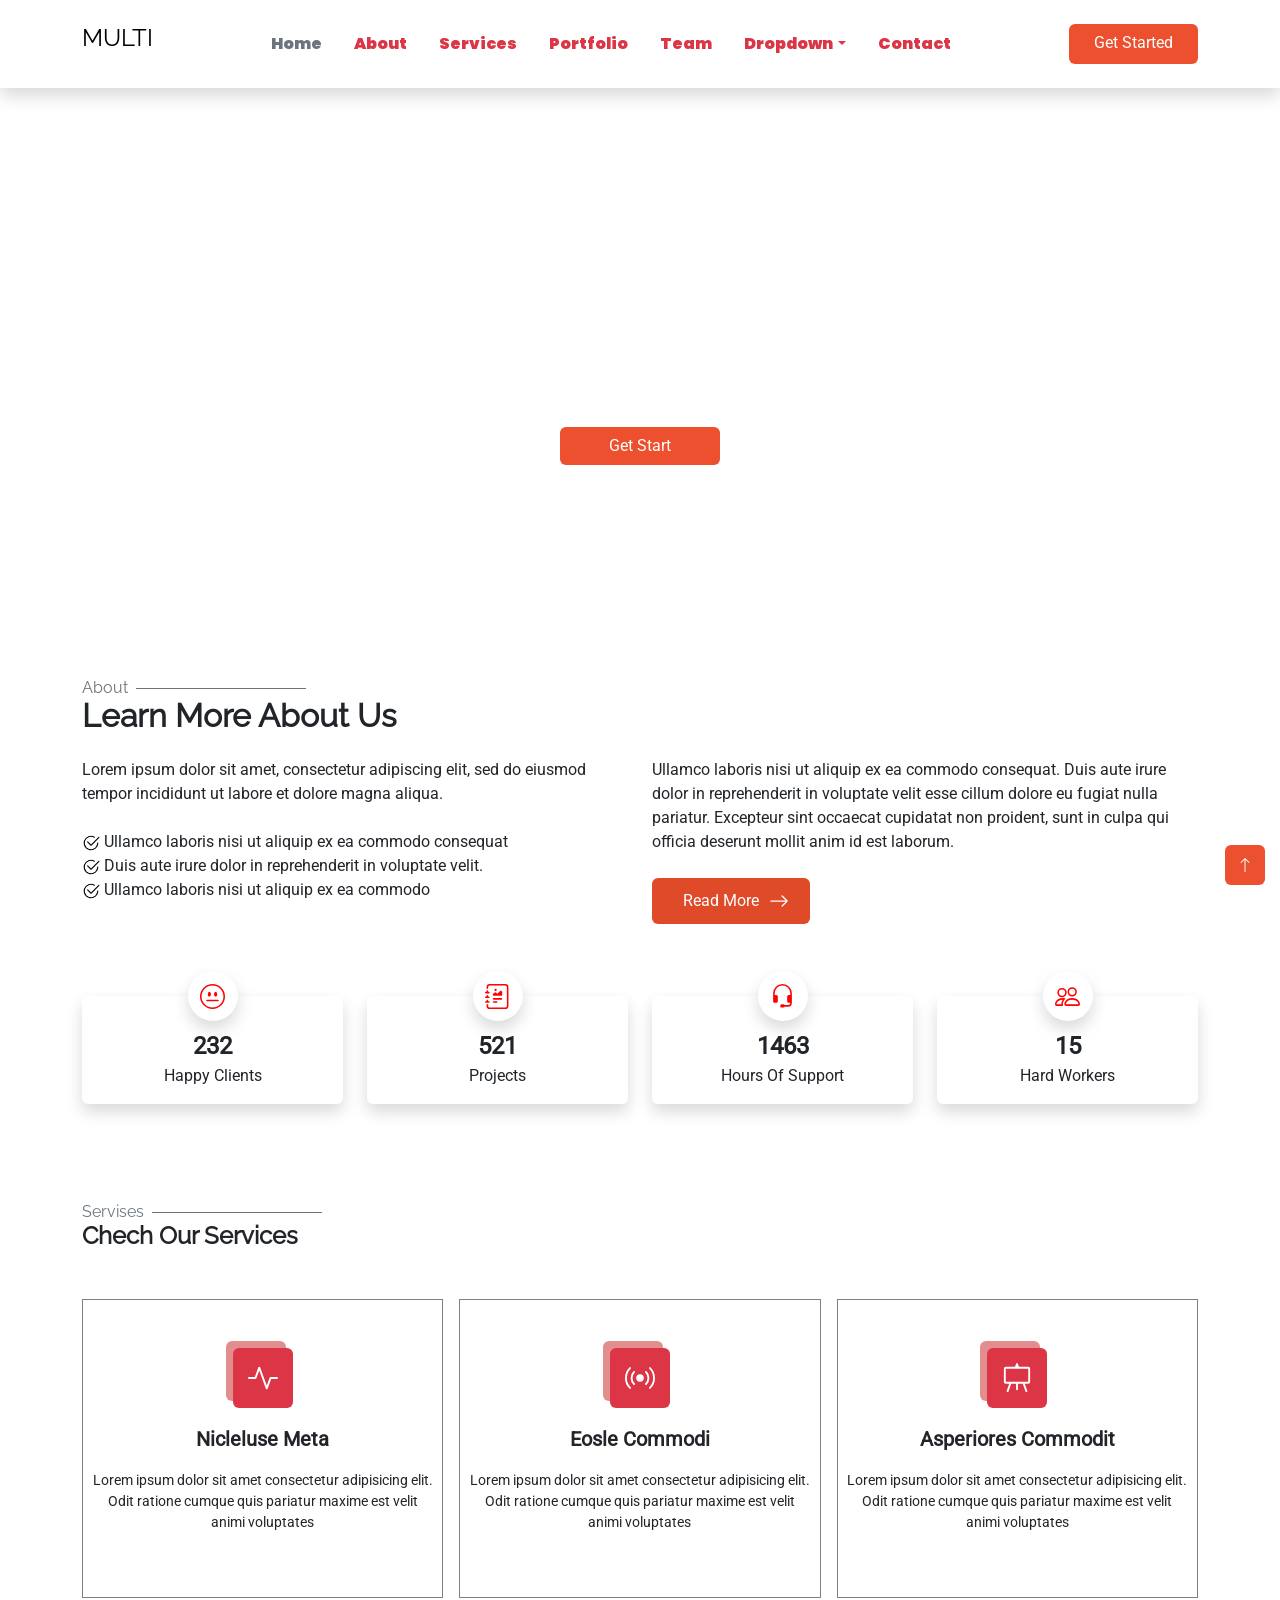
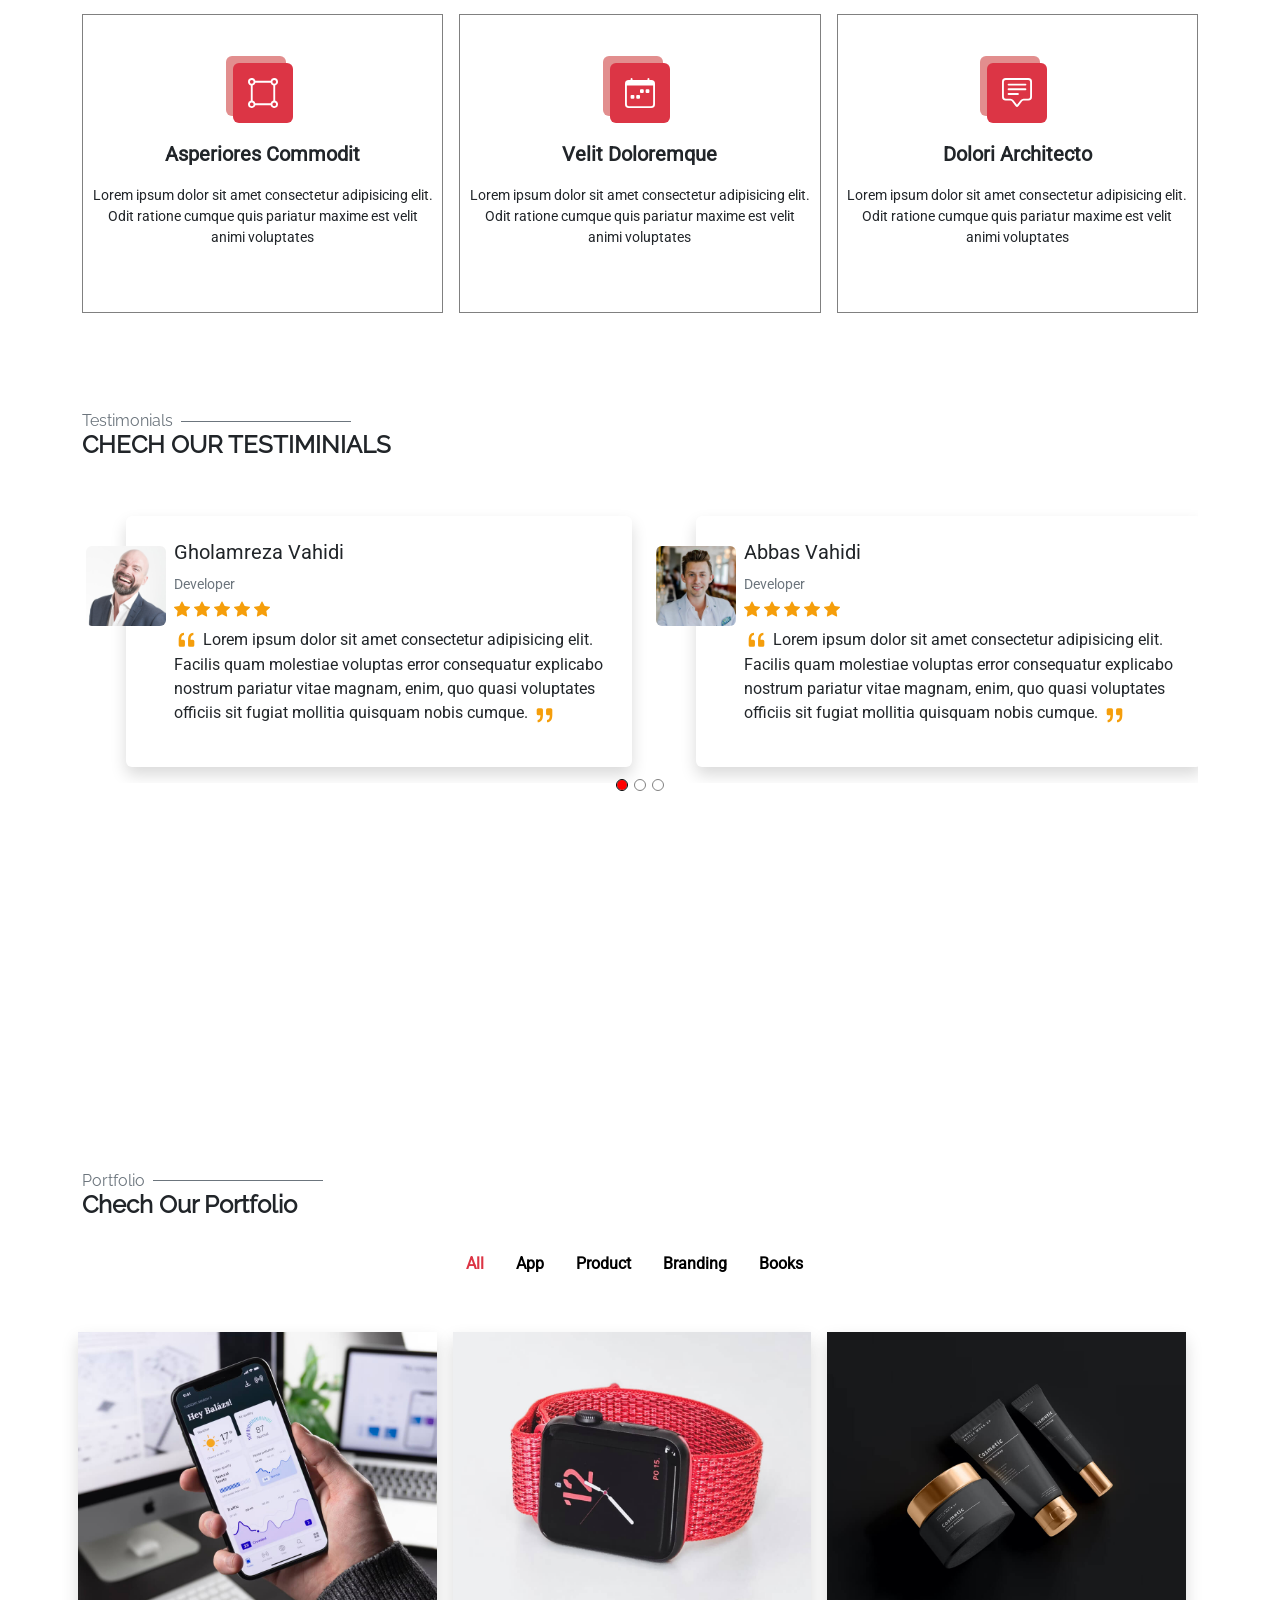
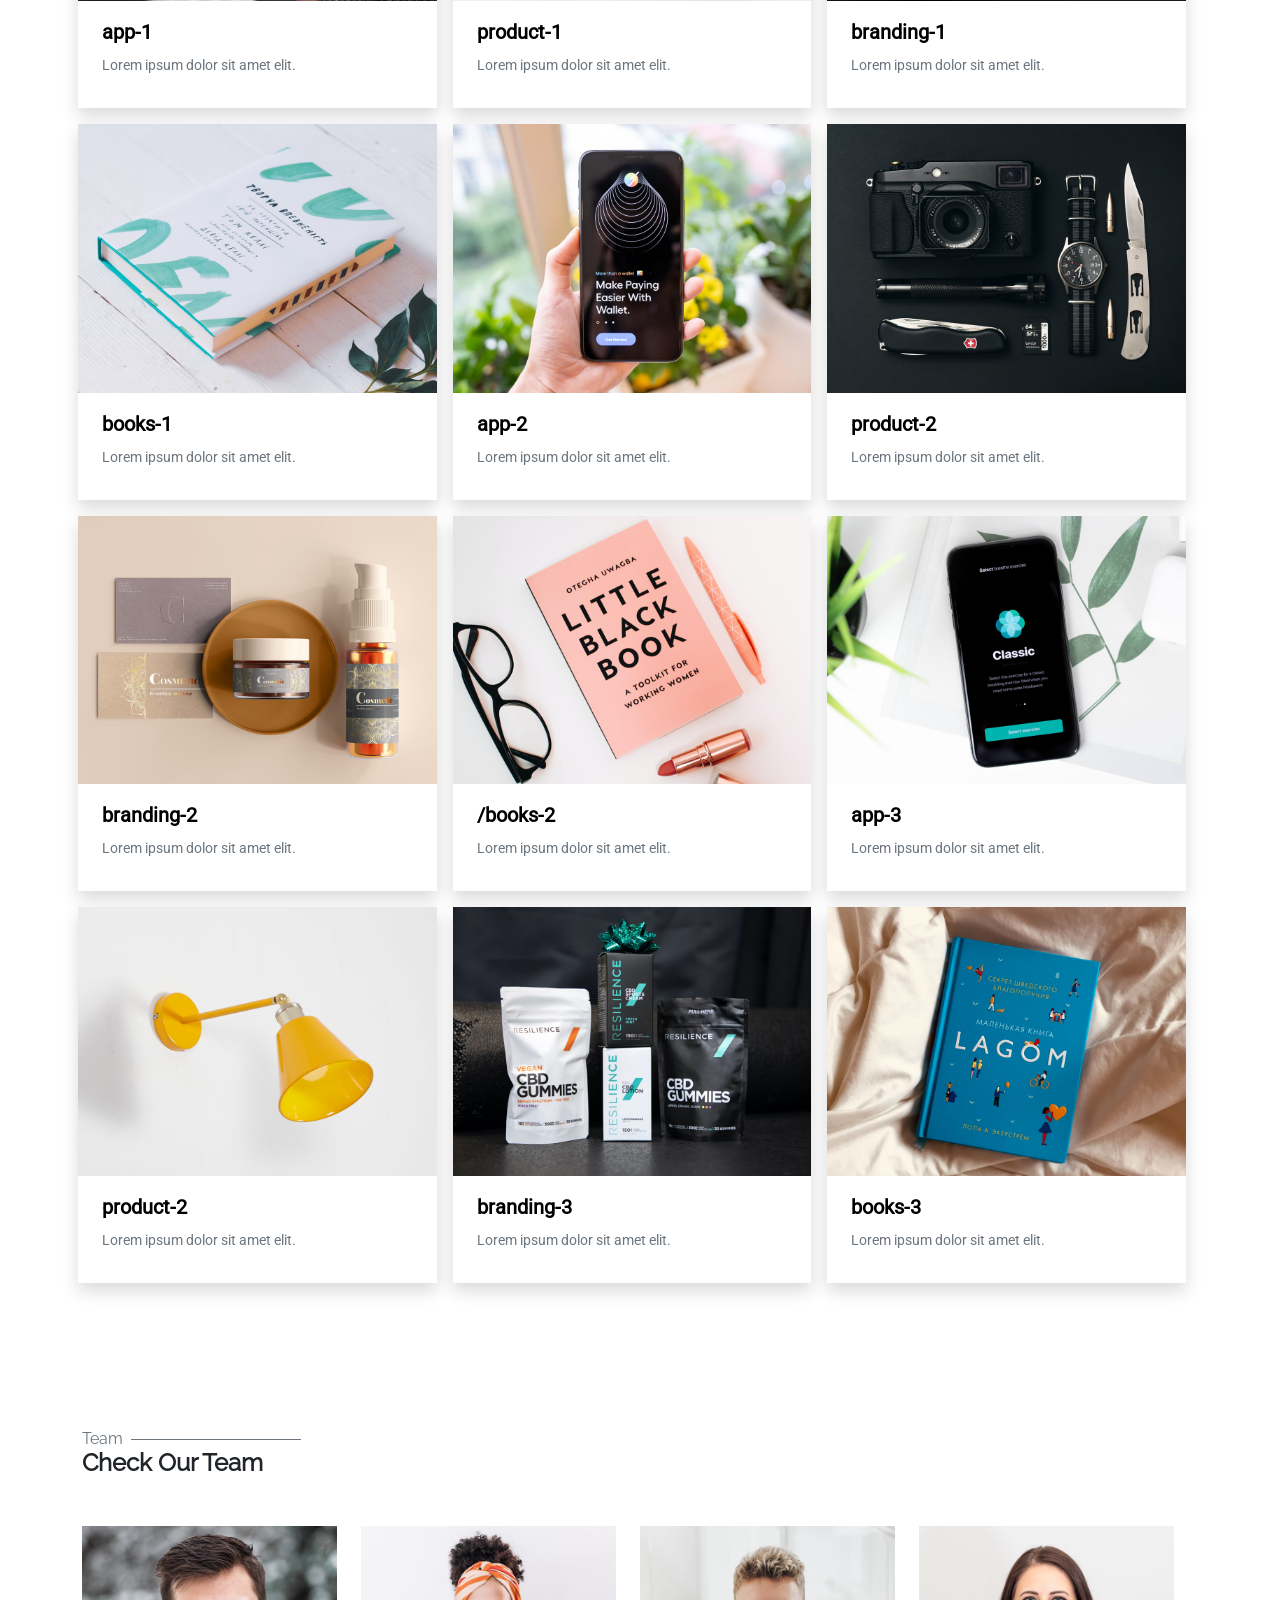
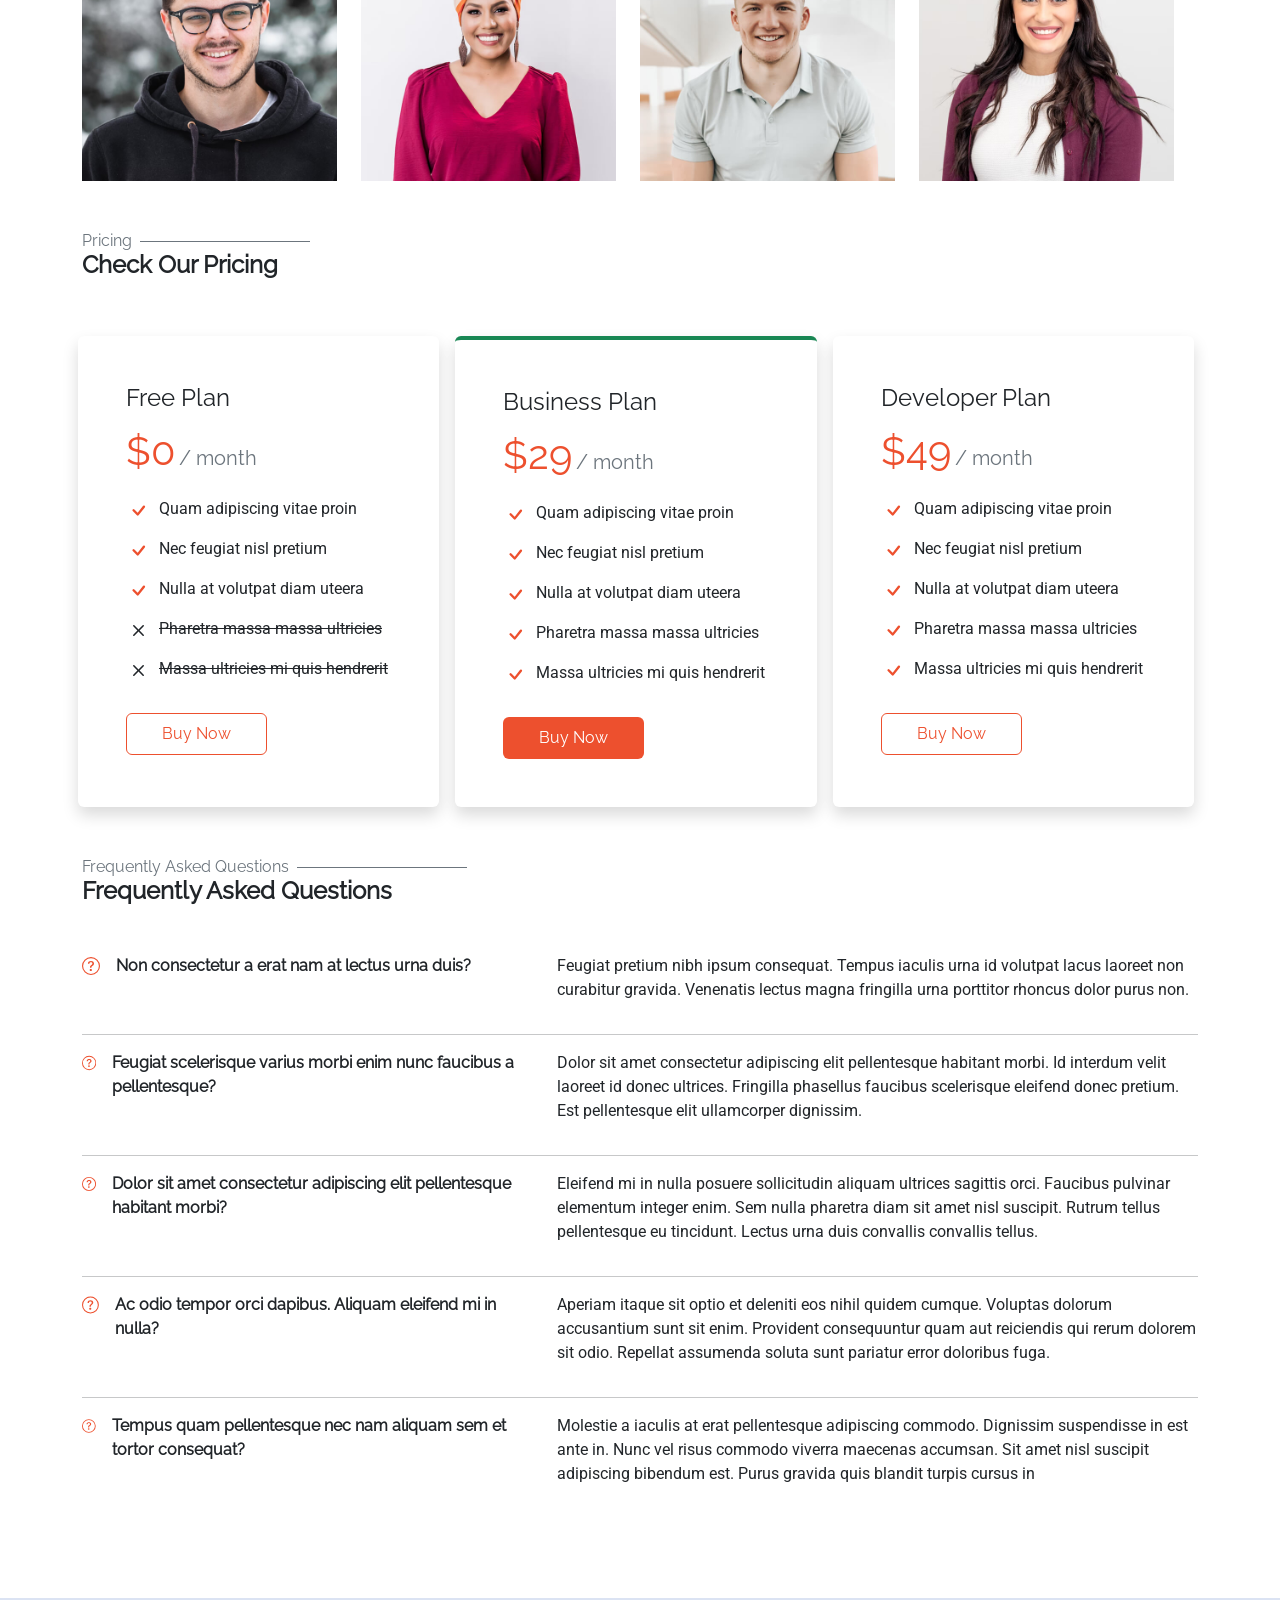
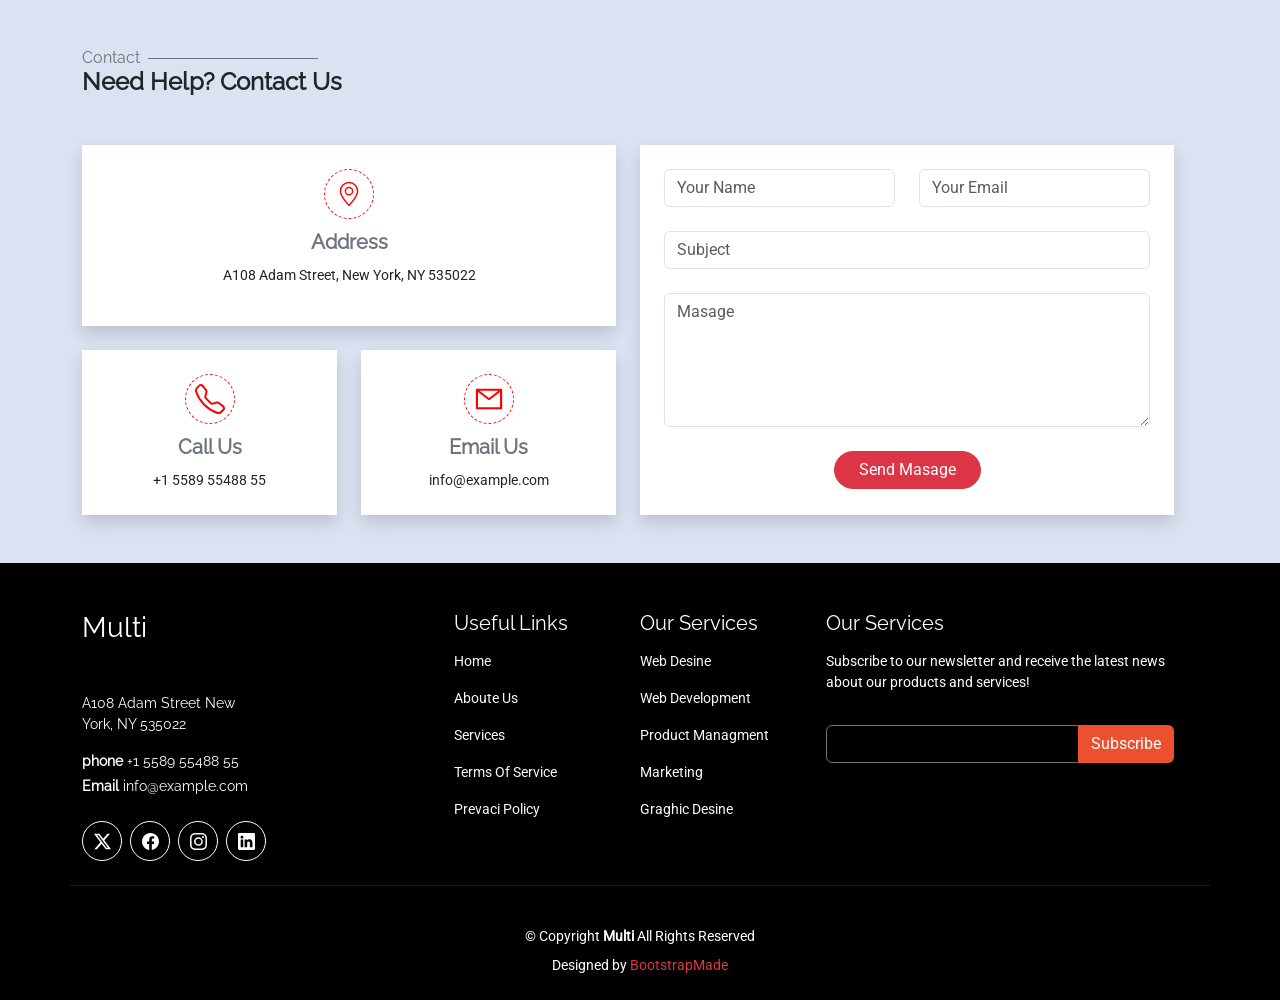
==== commit f31ada32: "change style" ====
--- a/vahidi-project.html
+++ b/vahidi-project.html
@@ -61,7 +61,7 @@
     <!-- Offcanvas Sidebar -->
     <div class="offcanvas offcanvas-start w-25" id="slid_nav">
     <div class="offcanvas-header">
-        <a class="text-black text-decoration-none" href="">
+        <a class="text-black text-decoration-none bg-danger px-3" href="">
             <h4>MULTI</h4>
         </a>
         <button type="button" class="btn-close text-reset" data-bs-dismiss="offcanvas"></button>
--- a/assets/style/mystyle.css
+++ b/assets/style/mystyle.css
@@ -43,7 +43,7 @@
     rotate: 180deg;
 }
 .them{
-    background-color: #f7f9fd;
+    background-color: #dbe3f3;
 }
 
 /* start nav */
@@ -123,7 +123,7 @@
     transition-duration: 0.5s;
 }
 .read_more{
-    background-color: #ED502E;
+    background-color: #df4a29;
     padding-top: 10px;
     padding-bottom: 10px;
     padding-left: 30px;
@@ -133,7 +133,7 @@
     background-color: #ec7163;
 }
 .read_more:hover .about_btn{
-    right: 10px;
+    right: 15px;
 }
 /* end aboute */
 
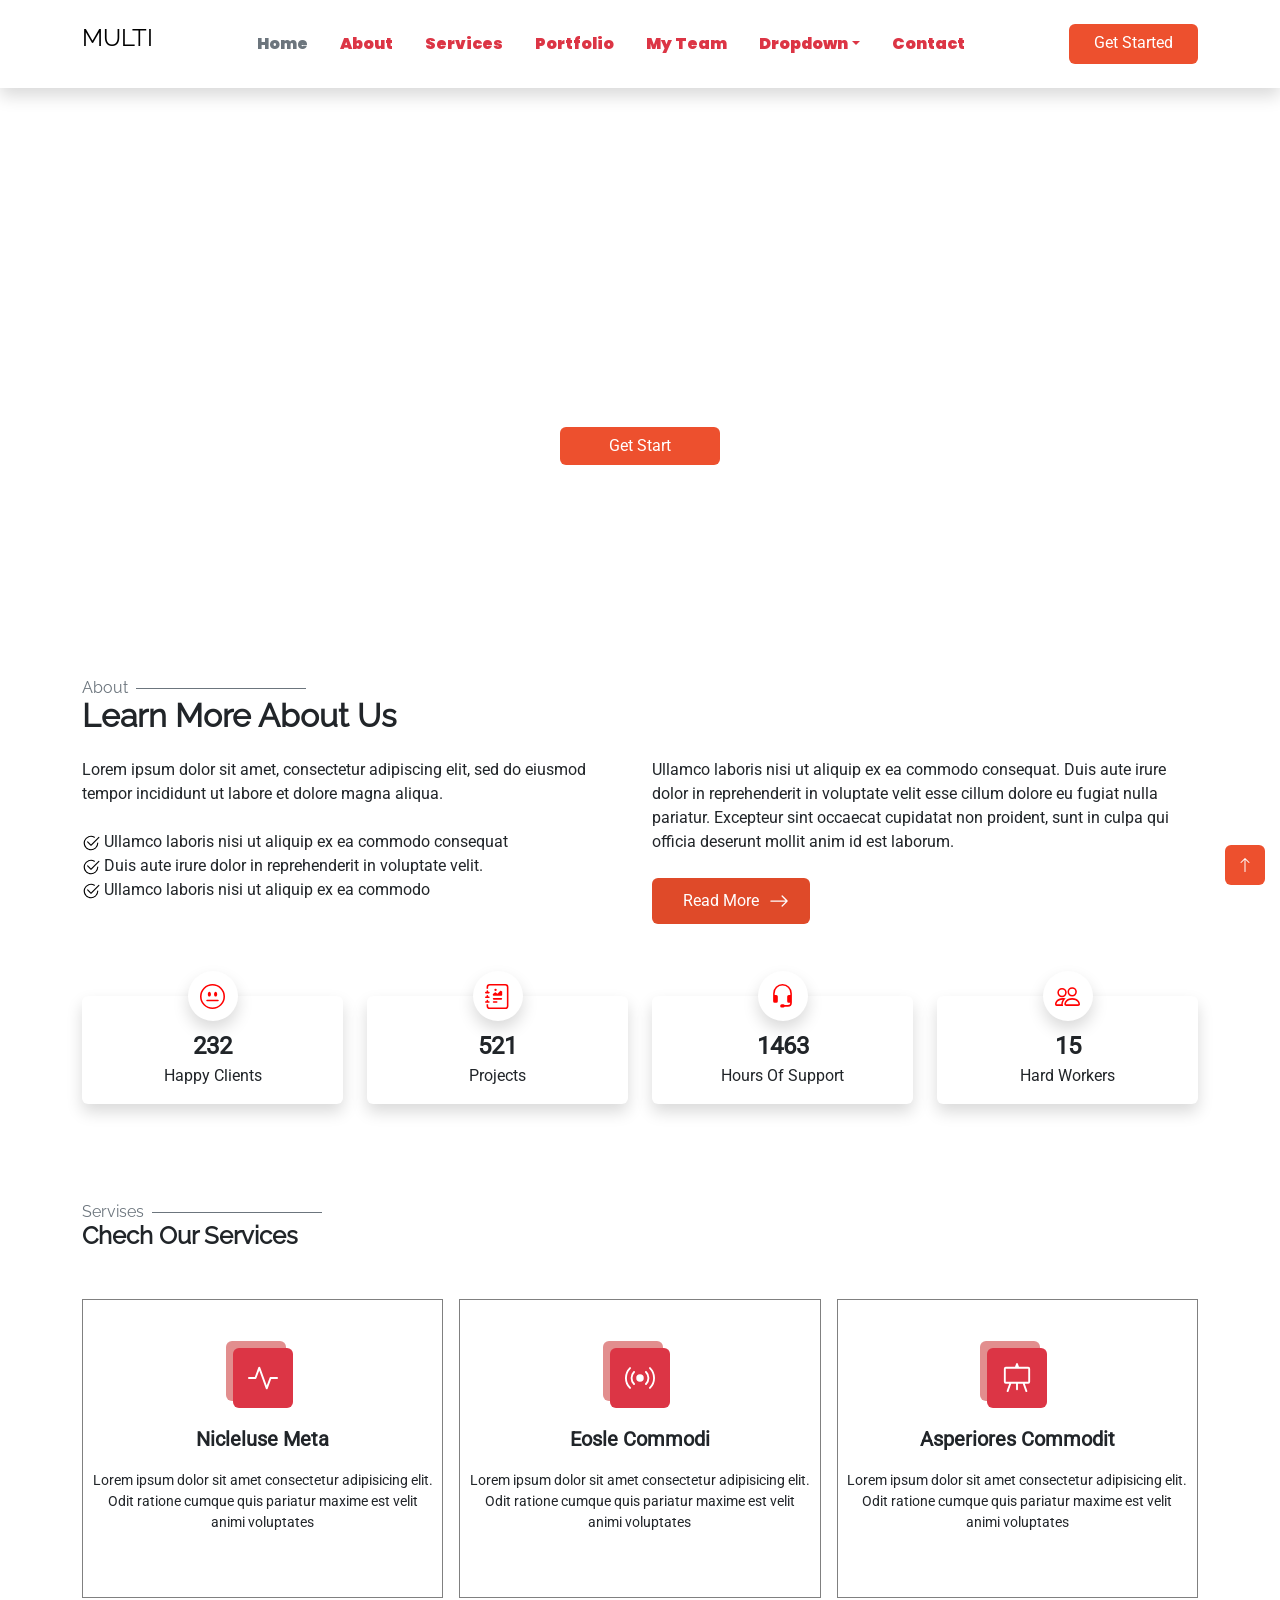
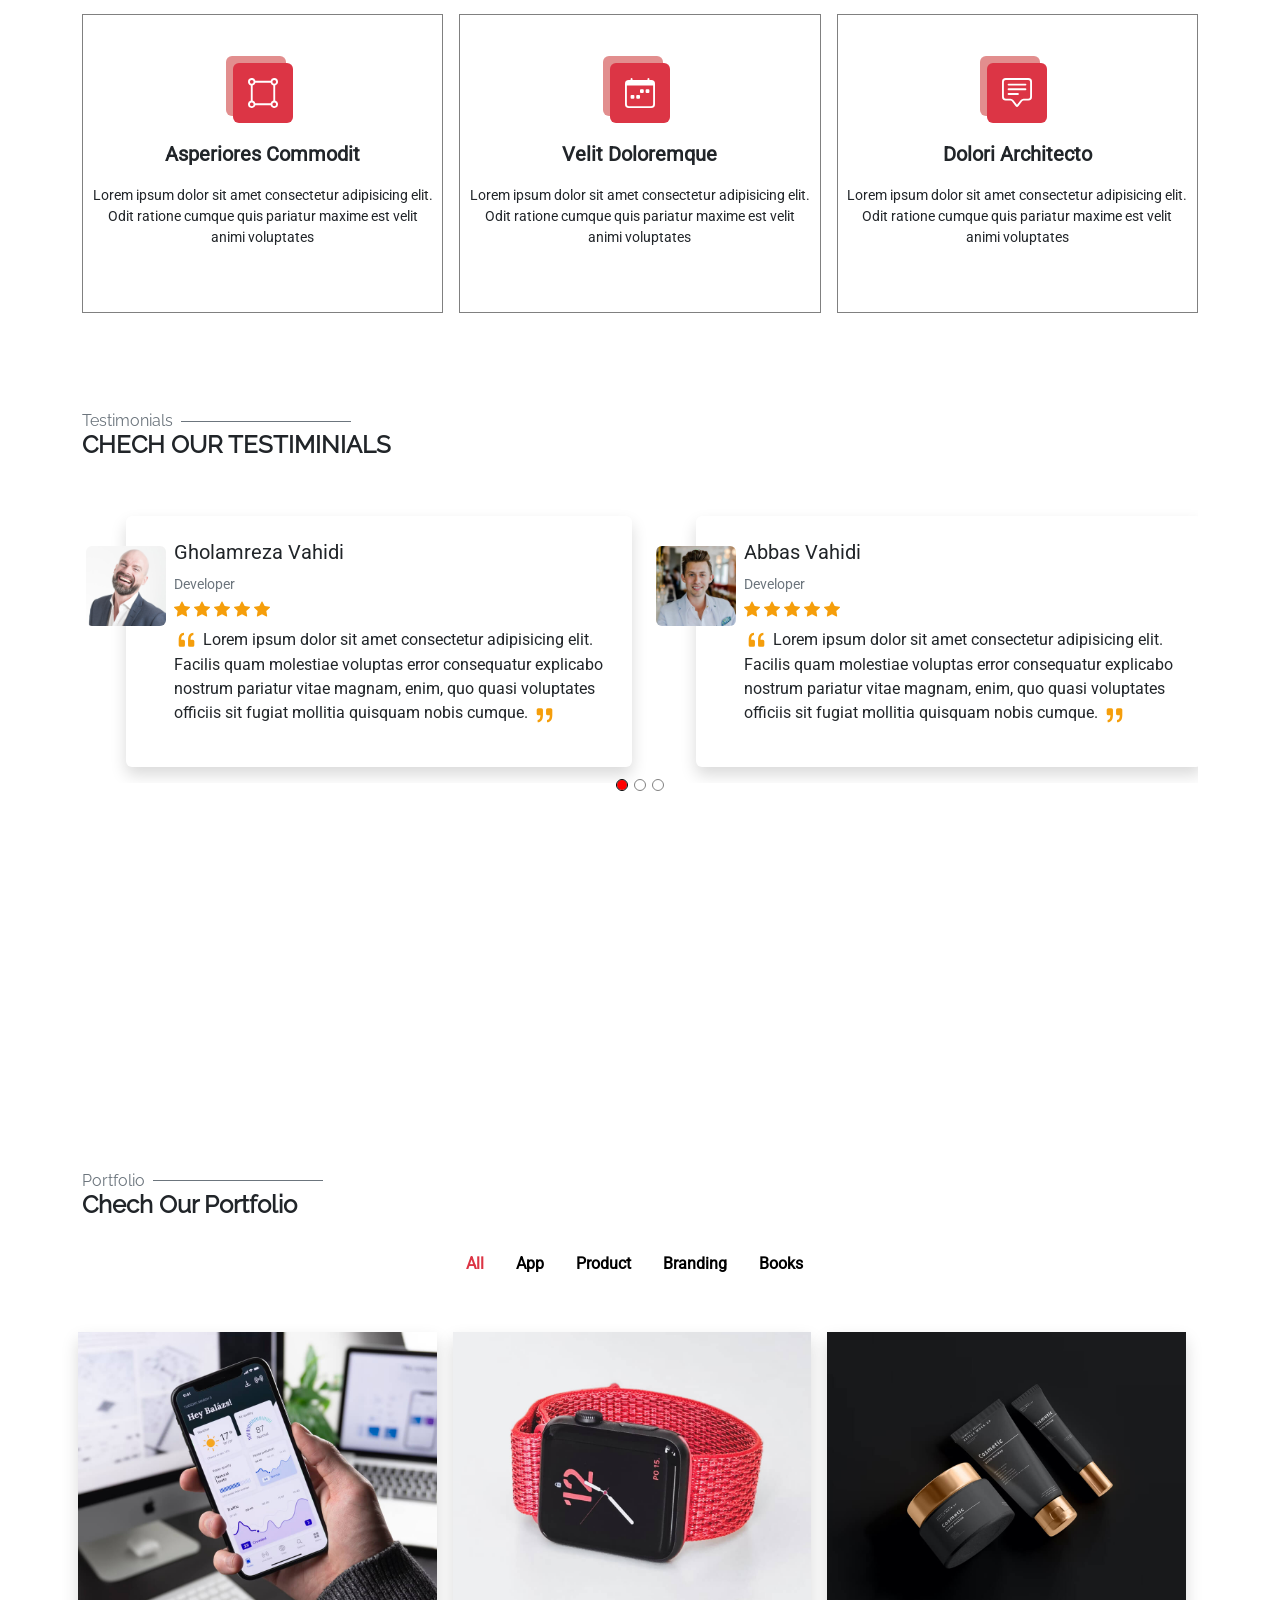
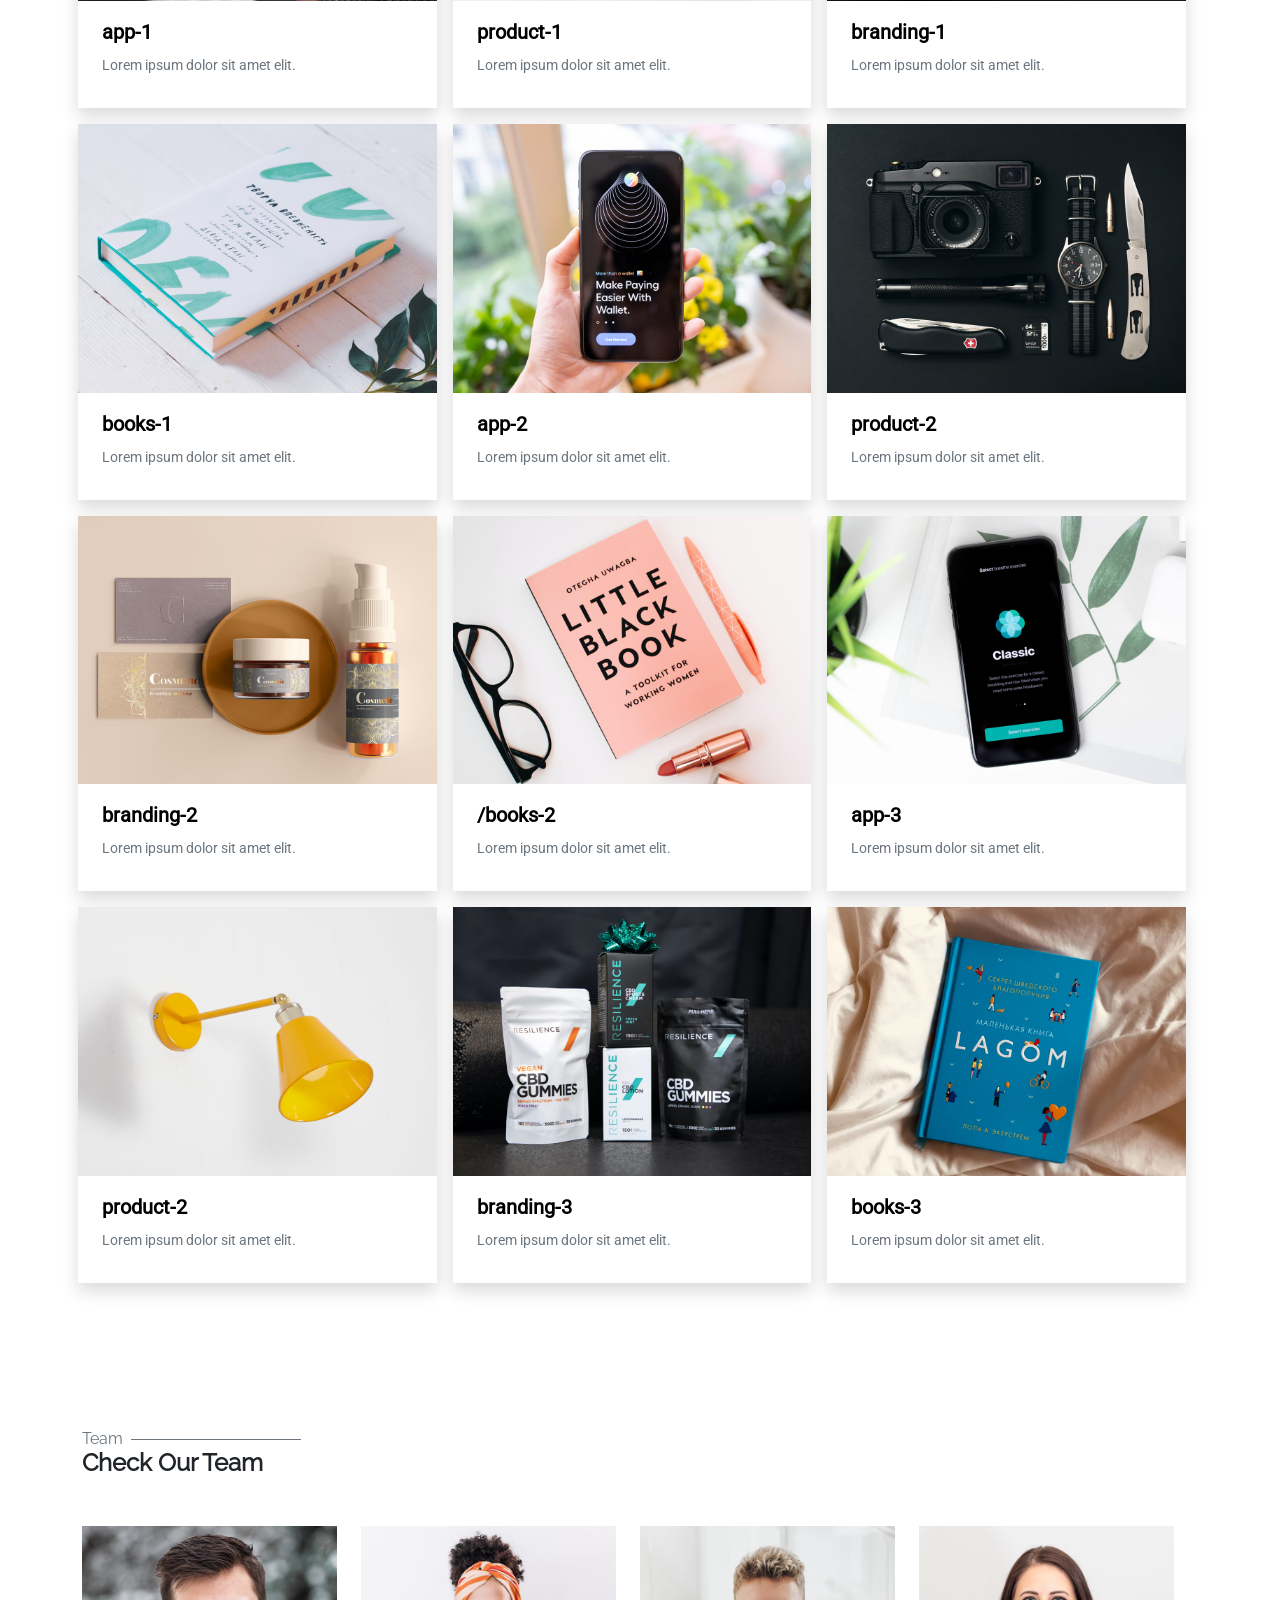
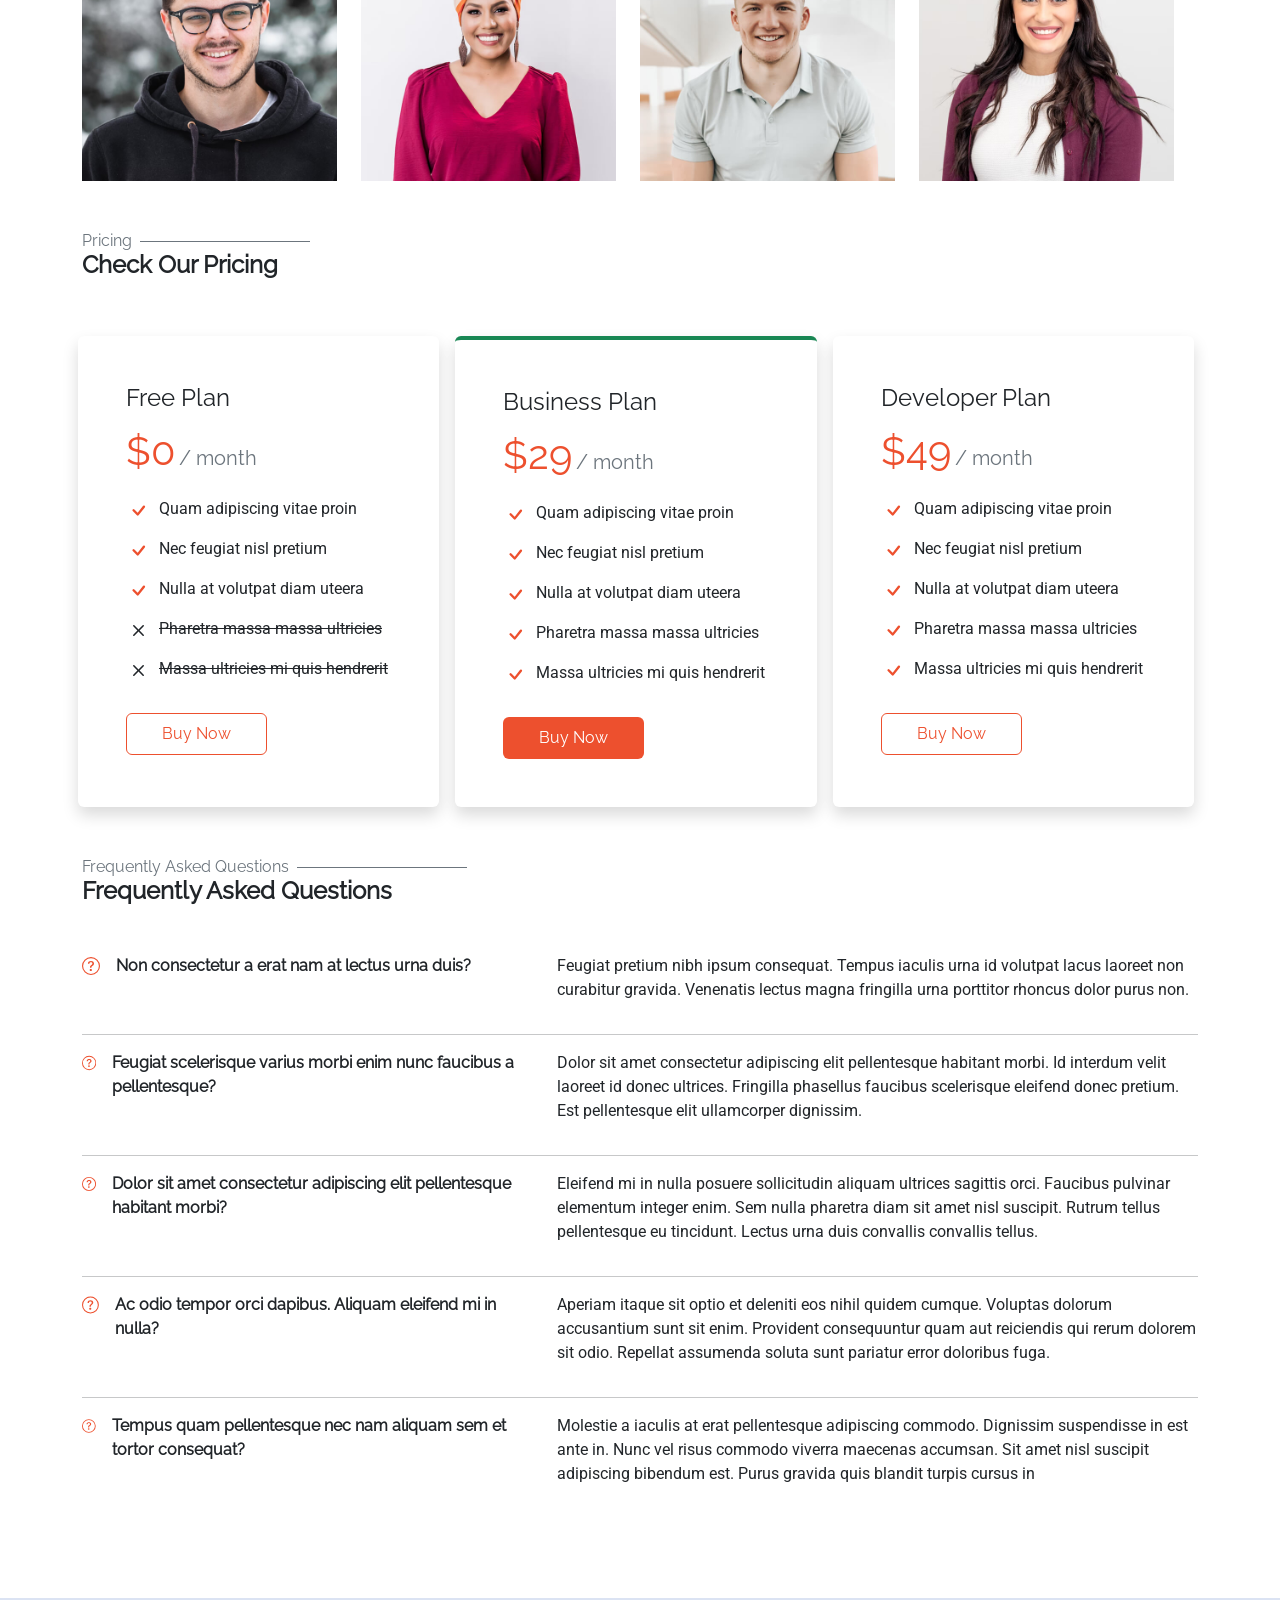
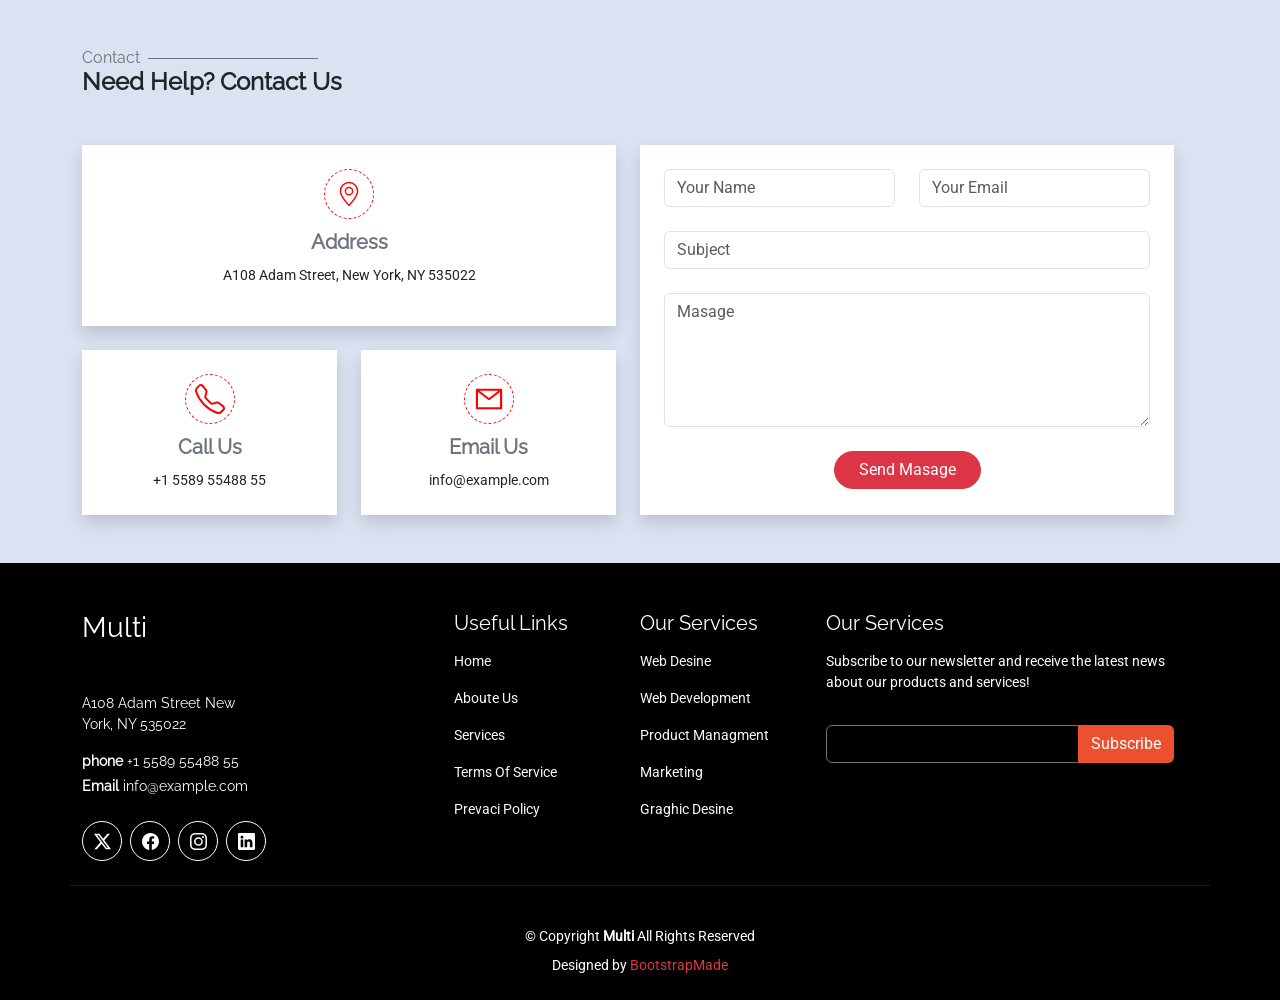
==== commit 2422f323: "Update vahidi-project.html" ====
--- a/vahidi-project.html
+++ b/vahidi-project.html
@@ -31,7 +31,7 @@
                     <a class="nav-link link-danger" href="">portfolio</a>
                 </li>
                 <li class="nav-item">
-                    <a class="nav-link link-danger" href="">team</a>
+                    <a class="nav-link link-danger" href="">my team</a>
                 </li>
                 <li class="nav-item dropdown">
                     <a class="nav-link link-danger dropdown-toggle" href="" data-bs-toggle="dropdown"> dropdown</a>
@@ -1573,4 +1573,4 @@
 
 </body>
 
-</html>+</html>
